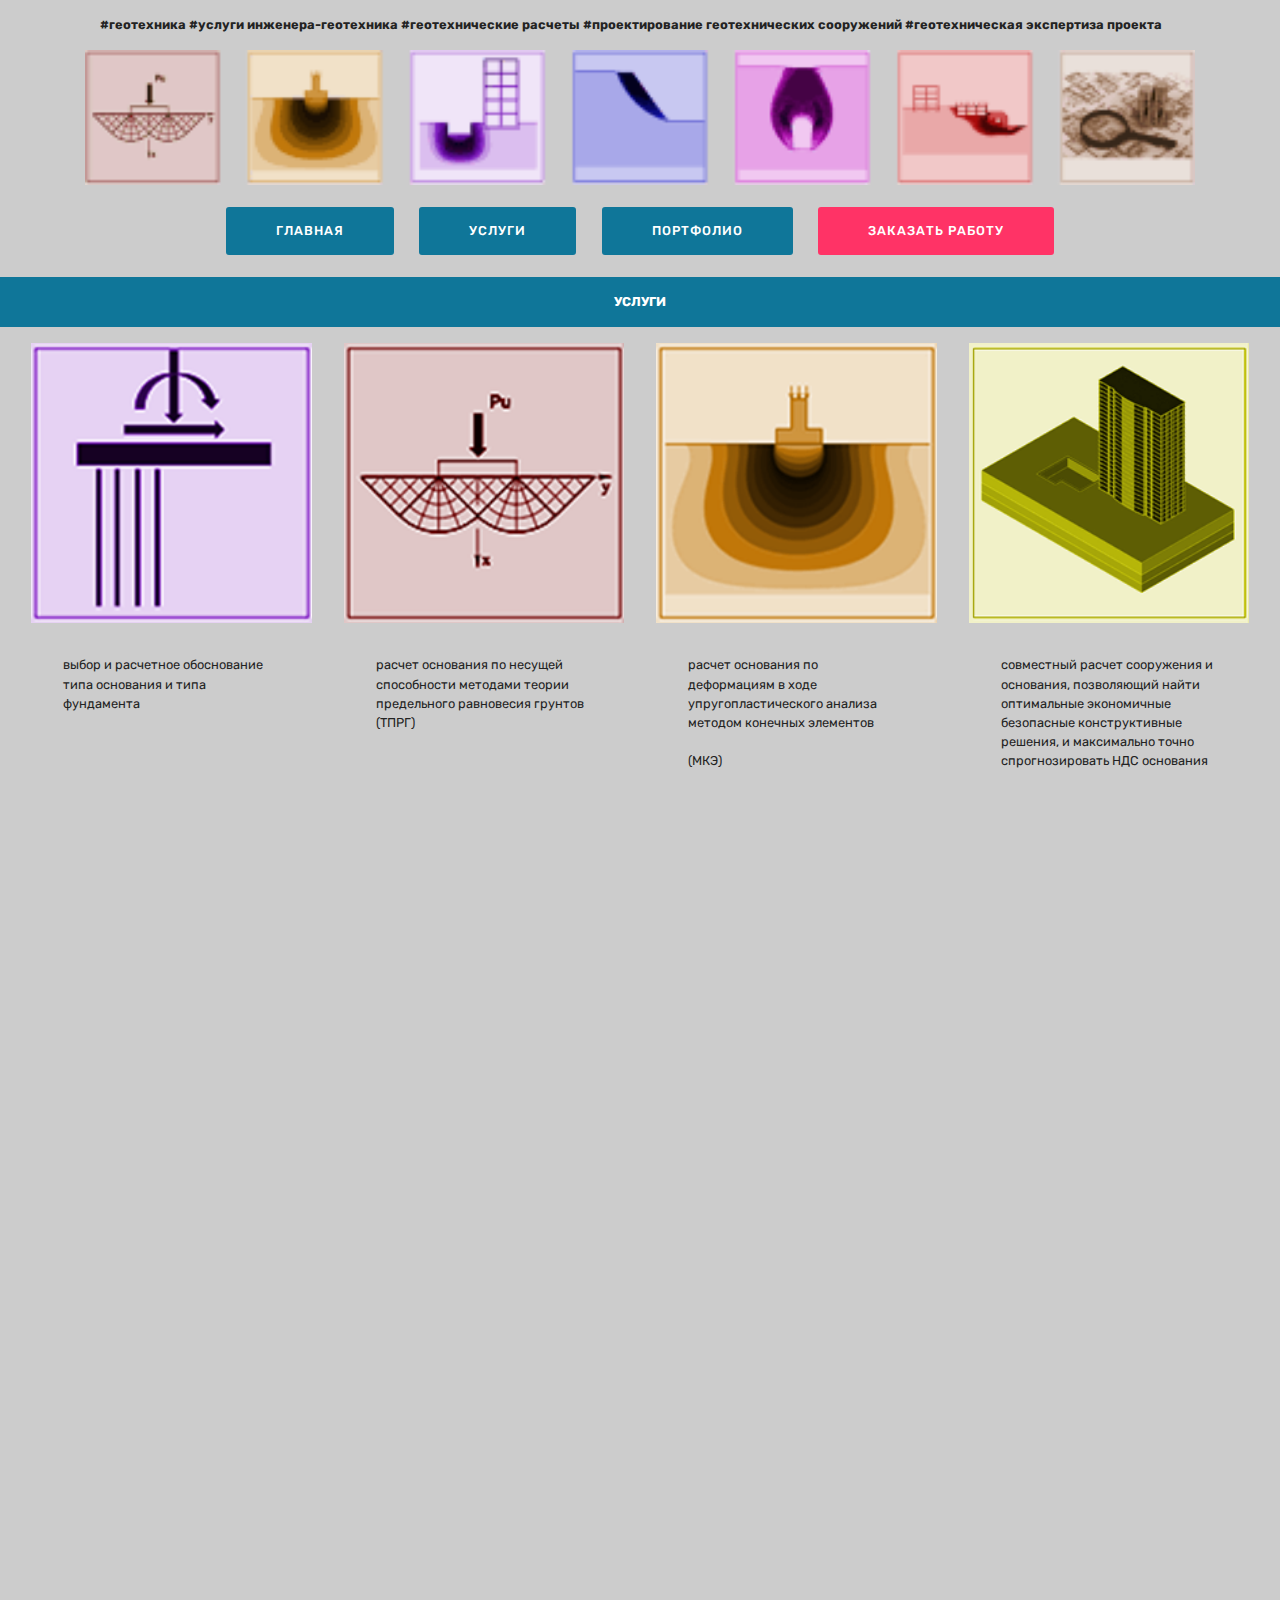
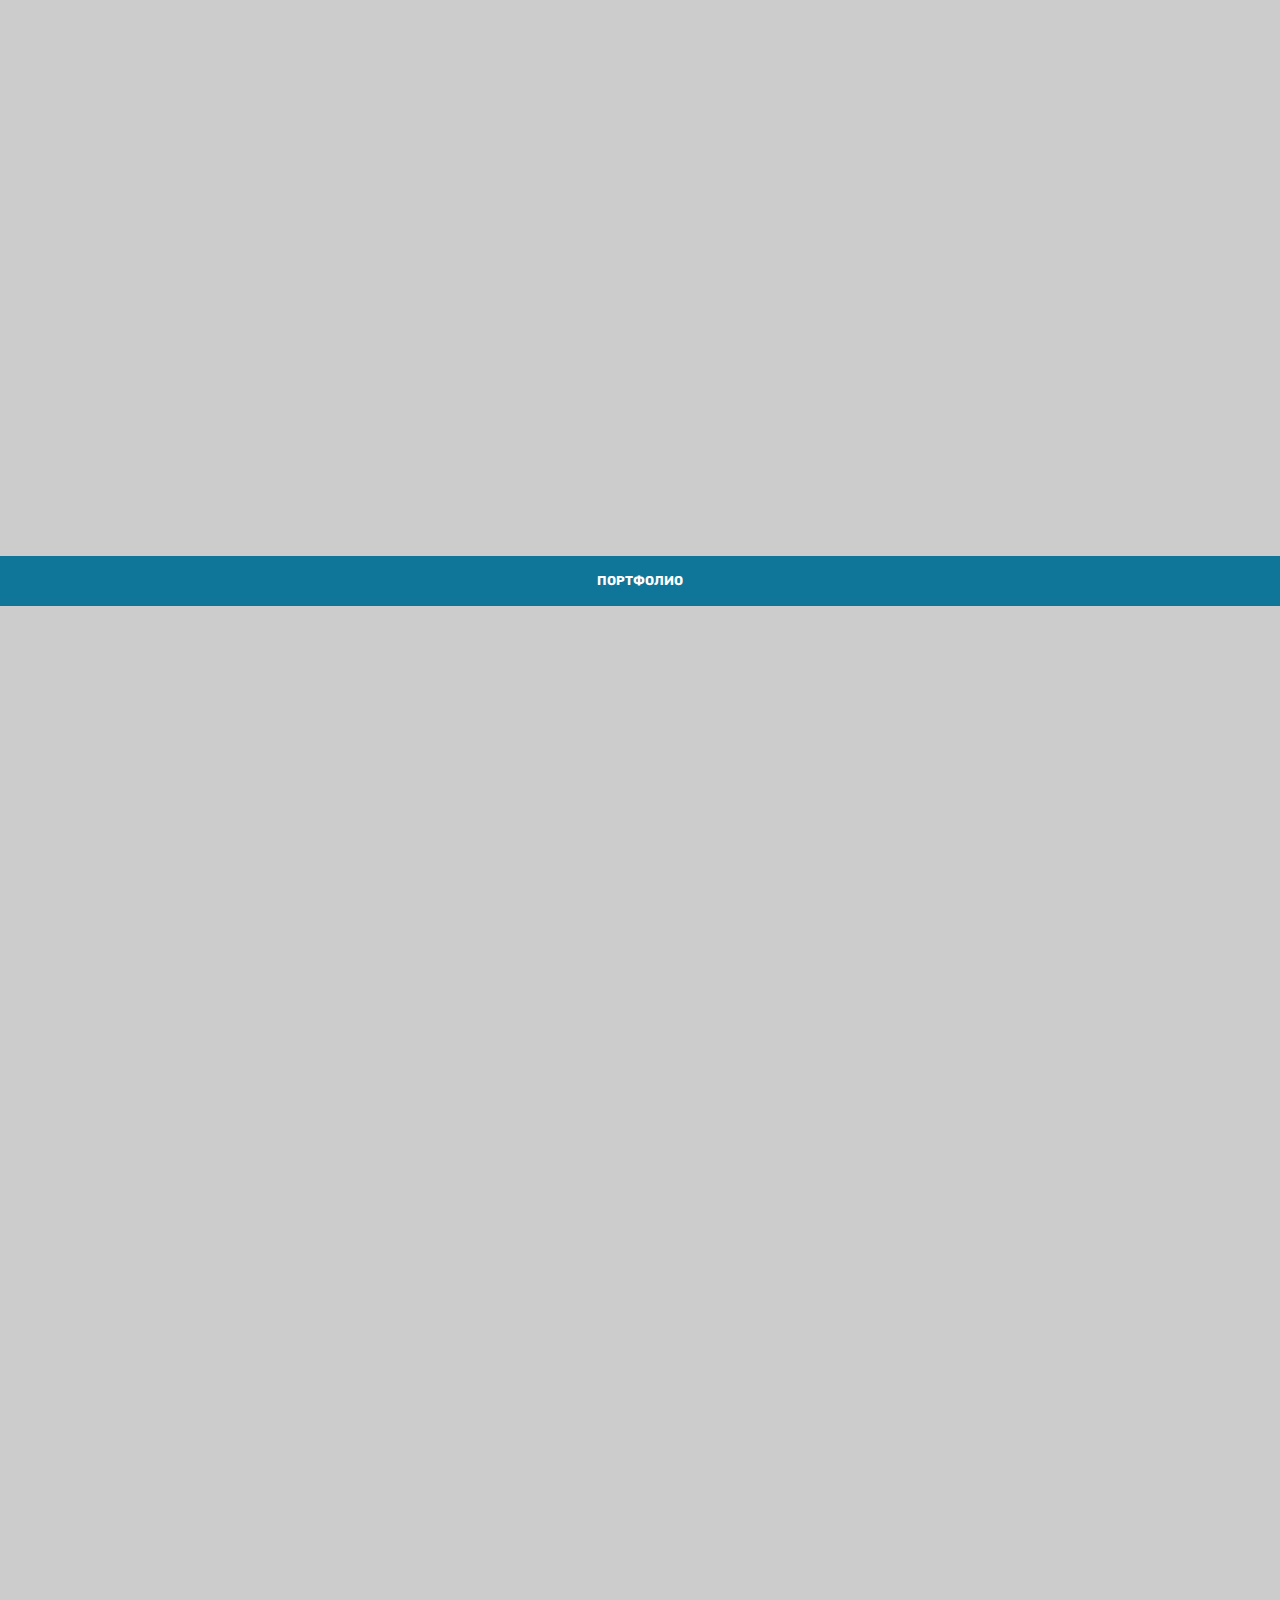
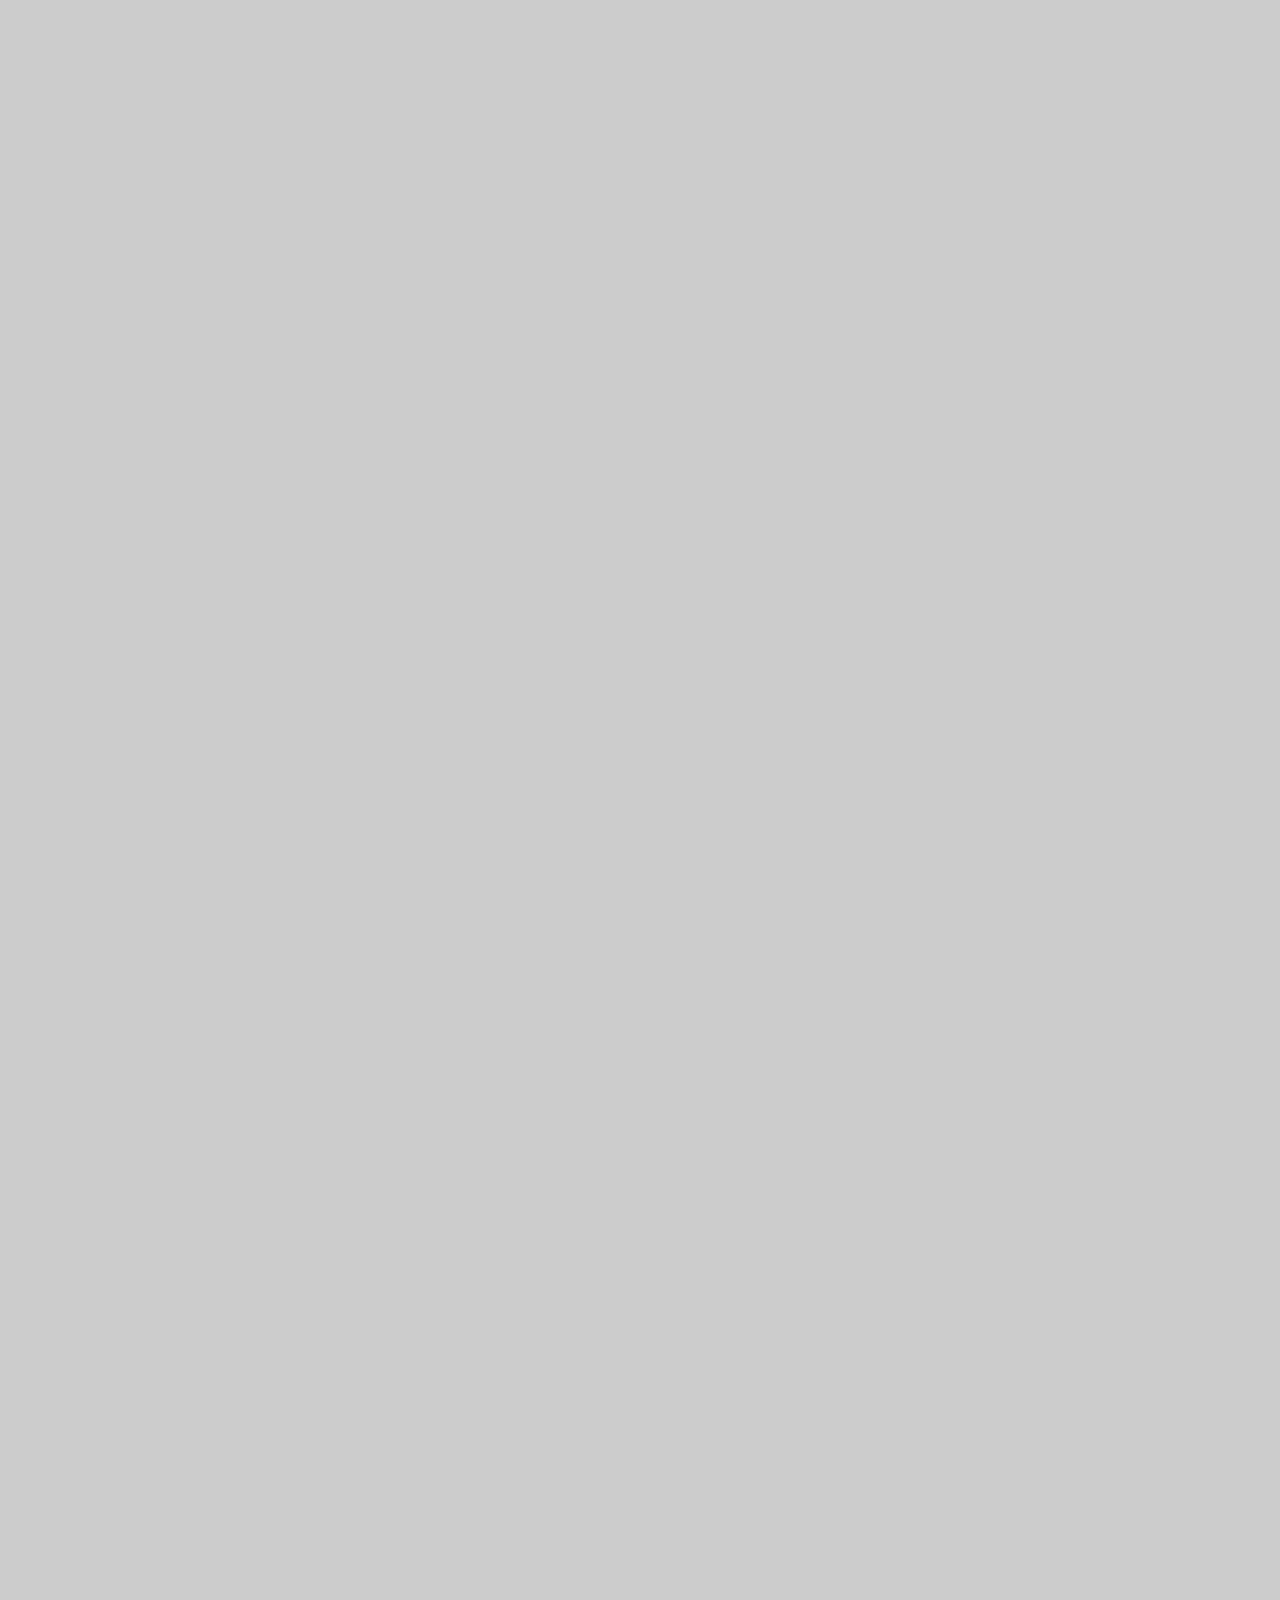
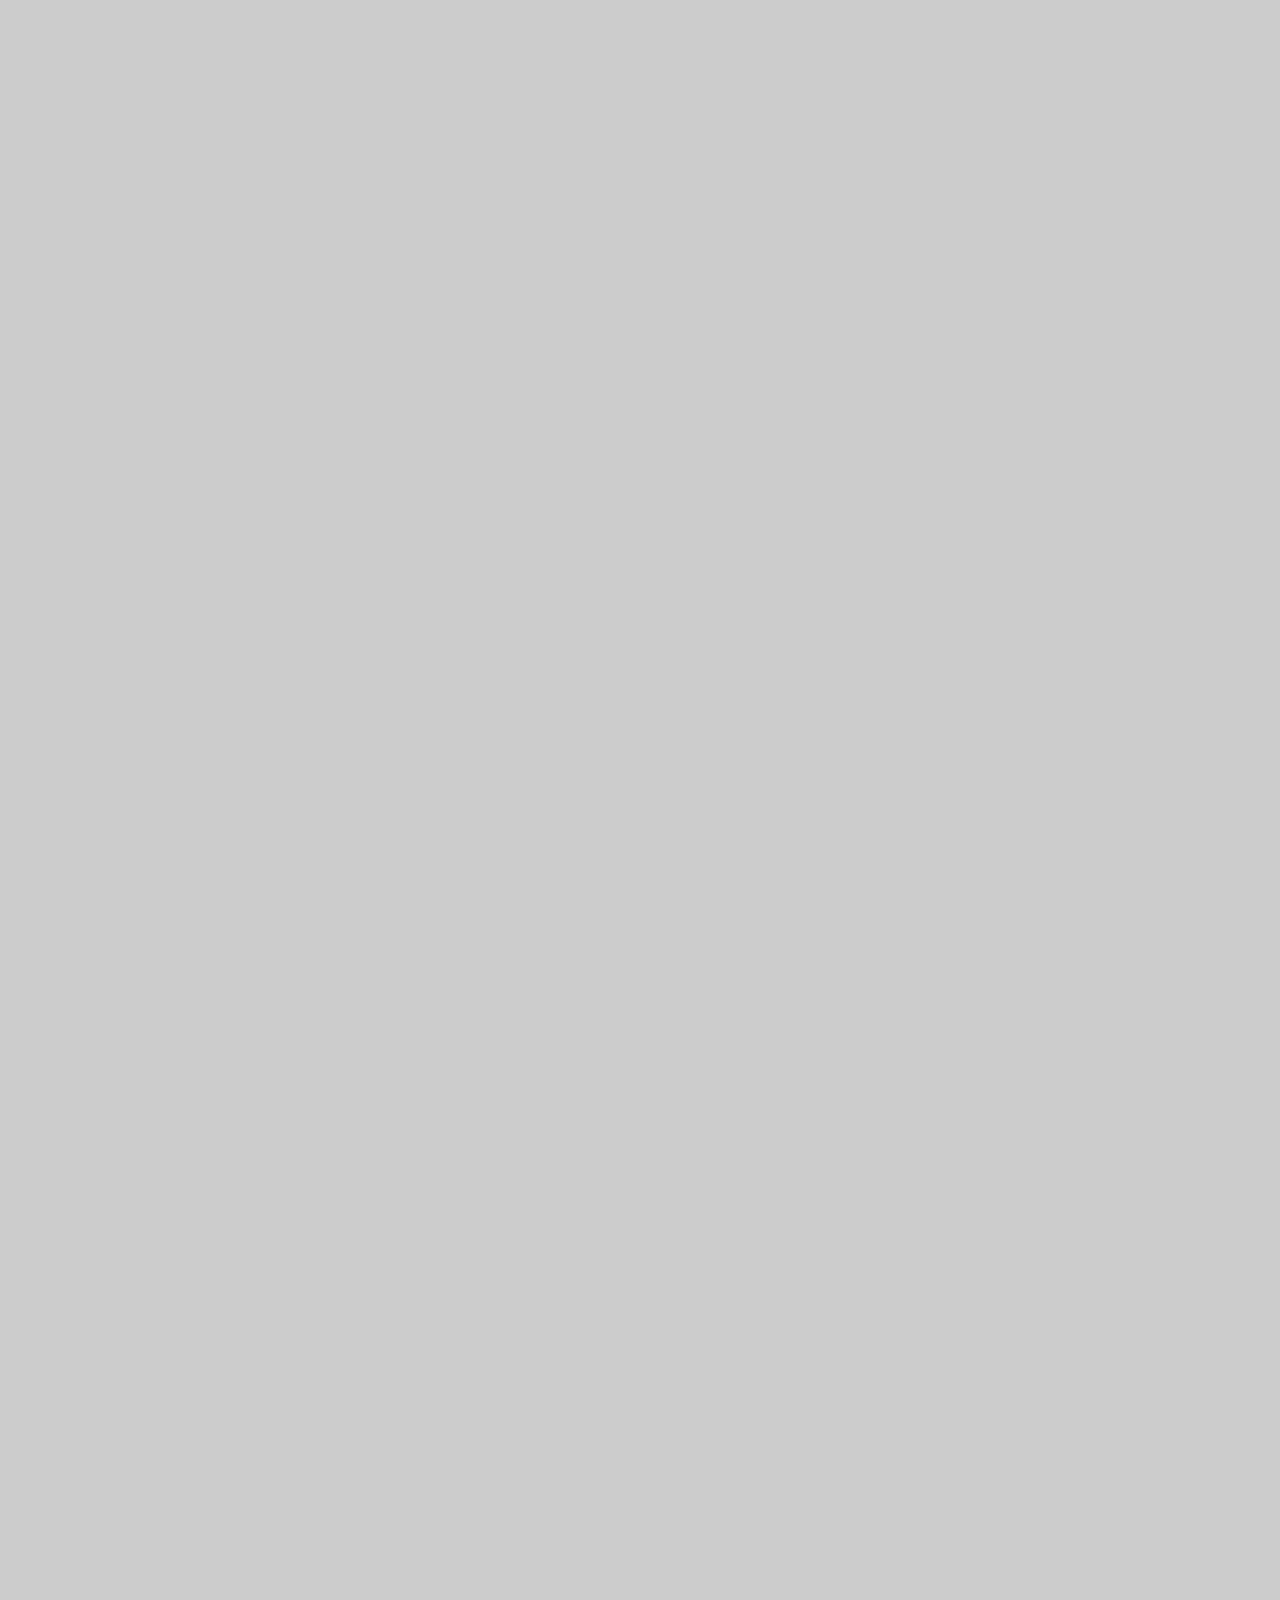
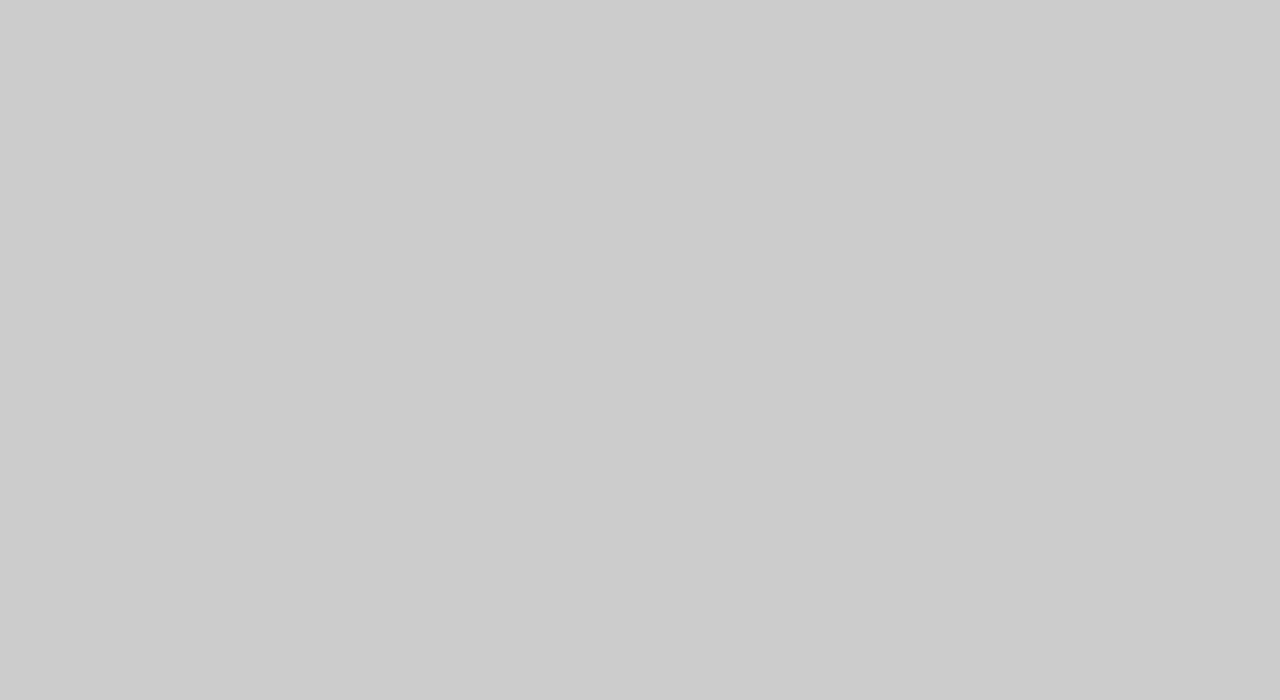
==== index.html @ 87ea7565 "create github pages" ====
<!DOCTYPE html>
<html  >
<head>
  <!-- Site made with Mobirise Website Builder v4.10.15, https://mobirise.com -->
  <meta charset="UTF-8">
  <meta http-equiv="X-UA-Compatible" content="IE=edge">
  <meta name="generator" content="Mobirise v4.10.15, mobirise.com">
  <meta name="viewport" content="width=device-width, initial-scale=1, minimum-scale=1">
  <link rel="shortcut icon" href="assets/images/logo4.png" type="image/x-icon">
  <meta name="description" content="">
  
  <title>Home</title>
  <link rel="stylesheet" href="assets/bootstrap/css/bootstrap.min.css">
  <link rel="stylesheet" href="assets/bootstrap/css/bootstrap-grid.min.css">
  <link rel="stylesheet" href="assets/bootstrap/css/bootstrap-reboot.min.css">
  <link rel="stylesheet" href="assets/tether/tether.min.css">
  <link rel="stylesheet" href="assets/animatecss/animate.min.css">
  <link rel="stylesheet" href="assets/theme/css/style.css">
  <link rel="preload" as="style" href="assets/mobirise/css/mbr-additional.css"><link rel="stylesheet" href="assets/mobirise/css/mbr-additional.css" type="text/css">
  
  
  
</head>
<body>

<!-- Google Analytics -->
<script src="//code.jivosite.com/widget.js" data-jv-id="xlxhtkGPYj" async></script>

<!-- /Google Analytics -->


  <section class="mbr-section article content1 cid-rEuKb5UiNl" id="content1-0">
    
     

    <div class="container">
        <div class="media-container-row">
            <div class="mbr-text col-12 mbr-fonts-style display-7 col-md-12"><p><strong>#геотехника #услуги инженера-геотехника #геотехнические расчеты #проектирование геотехнических сооружений #геотехническая экспертиза проекта</strong></p></div>
        </div>
    </div>
</section>

<section class="engine"><a href="https://mobirise.info/a">online web builder</a></section><section class="cid-rEuKXmfyWx" id="image3-1">

    

    <figure class="mbr-figure container">
            <div class="image-block" style="width: 100%;">
                <img src="assets/images/1-444x54.png" width="1400" alt="Mobirise" title="">
                
            </div>
    </figure>
</section>

<section class="header1 cid-rEuLtVJo6x" id="header16-2">

    

    

    <div class="container">
        <div class="row justify-content-md-center">
            <div class="col-md-10 align-center">
                
                
                
                <div class="mbr-section-btn"><a class="btn btn-md btn-primary display-4" href="#top">ГЛАВНАЯ</a> <a class="btn btn-md btn-primary display-4" href="index.html#content1-4">УСЛУГИ</a> <a class="btn btn-md btn-primary display-4" href="index.html#content1-9">ПОРТФОЛИО</a> <a class="btn btn-md btn-secondary display-4" href="https://mobirise.co">ЗАКАЗАТЬ РАБОТУ</a></div>
            </div>
        </div>
    </div>

</section>

<section class="mbr-section article content1 cid-rEuNFMsd02" id="content1-4">
    
     

    <div class="container">
        <div class="media-container-row">
            <div class="mbr-text col-12 mbr-fonts-style display-7 col-md-8"><p><strong>УСЛУГИ</strong></p></div>
        </div>
    </div>
</section>

<section class="features17 cid-rEuO5k0xSK" id="features17-5">
    
    

    
    <div class="container-fluid">
        <div class="media-container-row">
            <div class="card p-3 col-12 col-md-6 col-lg-3">
                <div class="card-wrapper">
                    <div class="card-img">
                        <img src="assets/images/1-203x203.png" alt="Mobirise" title="">
                    </div>
                    <div class="card-box">
                        
                        <p class="mbr-text mbr-fonts-style display-7">
                            выбор и расчетное обоснование типа основания и типа фундамента
                        </p>
                    </div>
                </div>
            </div>

            <div class="card p-3 col-12 col-md-6 col-lg-3">
                <div class="card-wrapper">
                    <div class="card-img">
                        <img src="assets/images/2-206x206.png" alt="Mobirise" title="">
                    </div>
                    <div class="card-box">
                        
                        <p class="mbr-text mbr-fonts-style display-7">
                            расчет основания по несущей способности методами теории предельного равновесия грунтов (ТПРГ)
                        </p>
                    </div>
                </div>
            </div>

            <div class="card p-3 col-12 col-md-6 col-lg-3">
                <div class="card-wrapper">
                    <div class="card-img">
                        <img src="assets/images/3-209x209.png" alt="Mobirise" title="">
                    </div>
                    <div class="card-box">
                        
                        <p class="mbr-text mbr-fonts-style display-7">расчет основания по деформациям в ходе упругопластического анализа методом конечных элементов
<br>
<br>(МКЭ)</p>
                    </div>
                </div>
            </div>

            <div class="card p-3 col-12 col-md-6 col-lg-3">
                <div class="card-wrapper">
                    <div class="card-img">
                        <img src="assets/images/4-214x214.png" alt="Mobirise" title="">
                    </div>
                    <div class="card-box">
                        
                        <p class="mbr-text mbr-fonts-style display-7">
                           совместный расчет сооружения и основания, позволяющий найти оптимальные экономичные безопасные конструктивные решения, и максимально точно спрогнозировать НДС основания
                        </p>
                    </div>
                </div>
            </div>
            
            
        </div>
    </div>
</section>

<section class="features2 cid-rEuOM4i3CN" id="features2-6">

    

    
    
    <div class="container">
        <div class="media-container-row">
            <div class="card p-3 col-12 col-md-6 col-lg-3">
                <div class="card-wrapper">
                    <div class="card-img">
                        <img src="assets/images/5-193x193.png" alt="Mobirise" title="">
                    </div>
                    <div class="card-box">
                        
                        <p class="mbr-text mbr-fonts-style display-7">геотехнический прогноз (оценка) влияния нового строительства или реконструкции на объекты окружающей застройки&nbsp;</p>
                    </div>
                </div>
            </div>

            <div class="card p-3 col-12 col-md-6 col-lg-3">
                <div class="card-wrapper">
                    <div class="card-img">
                        <img src="assets/images/6-195x195.png" alt="Mobirise" title="">
                    </div>
                    <div class="card-box ">
                        
                        <p class="mbr-text mbr-fonts-style display-7">расчет устойчивости откоса (склона) методами ТПРГ (Limit Analysis) или методом снижения прочности (SRM) с возможностью учета сейсмического воздействия
<br></p>
                    </div>
                </div>
            </div>

            <div class="card p-3 col-12 col-md-6 col-lg-3">
                <div class="card-wrapper">
                    <div class="card-img">
                        <img src="assets/images/7-192x192.png" alt="Mobirise" title="">
                    </div>
                    <div class="card-box">
                        
                        <p class="mbr-text mbr-fonts-style display-7">расчет горного давления и устойчивости горной выработки с последующей оптимизацией проектных решений в части КР, ПОС, ППР</p>
                    </div>
                </div>
            </div>

            <div class="card p-3 col-12 col-md-6 col-lg-3">
                <div class="card-wrapper">
                    <div class="card-img">
                        <img src="assets/images/8-204x204.png" alt="Mobirise" title="">
                    </div>
                    <div class="card-box">
                        
                        <p class="mbr-text mbr-fonts-style display-7">геотехническое обоснование проекта с определением оптимальных проектных решений, обеспечивающих надежность объекта строительства и сохранность окружающей застройки</p>
                    </div>
                </div>
            </div>
        </div>
    </div>
</section>

<section class="features2 cid-rEuPrpx3xb" id="features2-7">

    

    
    
    <div class="container">
        <div class="media-container-row">
            <div class="card p-3 col-12 col-md-6 col-lg-3">
                <div class="card-wrapper">
                    <div class="card-img">
                        <img src="assets/images/1-214x214.png" alt="Mobirise" title="">
                    </div>
                    <div class="card-box">
                        
                        <p class="mbr-text mbr-fonts-style display-7">геотехническая экспертиза проекта, примерно в 95% случаев выявляются или критические ошибки, влияющие на безопасность конструктивной системы, или возможности существенной экономии</p>
                    </div>
                </div>
            </div>

            <div class="card p-3 col-12 col-md-6 col-lg-3">
                <div class="card-wrapper">
                    <div class="card-img">
                        <img src="assets/images/2-203x203.png" alt="Mobirise" title="">
                    </div>
                    <div class="card-box ">
                        
                        <p class="mbr-text mbr-fonts-style display-7">геотехническая консультация по геотехническим вопросам науки, проектирования и строительства с выдачей технического отчета, содержащего обоснованные ответы на поставленные Заказчиком вопросы</p>
                    </div>
                </div>
            </div>

            <div class="card p-3 col-12 col-md-6 col-lg-3">
                <div class="card-wrapper">
                    <div class="card-img">
                        <img src="assets/images/3-189x189.png" alt="Mobirise" title="">
                    </div>
                    <div class="card-box">
                        
                        <p class="mbr-text mbr-fonts-style display-7">геотехническое сопровождение строительства, разработка программы и проекта геотехнического мониторинга, научно-техническое сопровождение строительства геотехнических сооружений&nbsp;</p>
                    </div>
                </div>
            </div>

            <div class="card p-3 col-12 col-md-6 col-lg-3">
                <div class="card-wrapper">
                    <div class="card-img">
                        <img src="assets/images/4-185x185.png" alt="Mobirise" title="">
                    </div>
                    <div class="card-box">
                        
                        <p class="mbr-text mbr-fonts-style display-7">разработка расчетных геотехнических программ в среде VB/VBA, консультации по численному моделированию задач геотехники в программных комплексах midas GTS NX, OptumG2;&nbsp;</p>
                    </div>
                </div>
            </div>
        </div>
    </div>
</section>

<section class="features2 cid-rEuQgpZOhz" id="features2-8">

    

    
    
    <div class="container">
        <div class="media-container-row">
            <div class="card p-3 col-12 col-md-6 col-lg-3">
                <div class="card-wrapper">
                    <div class="card-img">
                        <img src="assets/images/5-203x203.png" alt="Mobirise" title="">
                    </div>
                    <div class="card-box">
                        
                        <p class="mbr-text mbr-fonts-style display-7">расчет и проектирование (КР, КЖ) любых типов фундаментов в любых инженерных условиях, в том числе: сейсмика, слабые грунты, плотная городская застройка, подработка объекта, наличие вблизи склона (откоса)</p>
                    </div>
                </div>
            </div>

            <div class="card p-3 col-12 col-md-6 col-lg-3">
                <div class="card-wrapper">
                    <div class="card-img">
                        <img src="assets/images/6-1-195x195.png" alt="Mobirise" title="">
                    </div>
                    <div class="card-box ">
                        
                        <p class="mbr-text mbr-fonts-style display-7">расчет и проектирование (КР, КЖ) конструктивной системы подземного сооружения (транспортного тоннеля, объекта метрополитена, подземной части здания, путепровода тоннельного типа и т.д.)</p>
                    </div>
                </div>
            </div>

            <div class="card p-3 col-12 col-md-6 col-lg-3">
                <div class="card-wrapper">
                    <div class="card-img">
                        <img src="assets/images/7-199x199.png" alt="Mobirise" title="">
                    </div>
                    <div class="card-box">
                        
                        <p class="mbr-text mbr-fonts-style display-7">расчет и проектирование усиления грунтового основания (армирование, закрепление, уплотнение, конструктивное усиление) и фундаментов строящихся, построенных и реконструируемых сооружений</p>
                    </div>
                </div>
            </div>

            <div class="card p-3 col-12 col-md-6 col-lg-3">
                <div class="card-wrapper">
                    <div class="card-img">
                        <img src="assets/images/8-199x199.png" alt="Mobirise" title="">
                    </div>
                    <div class="card-box">
                        
                        <p class="mbr-text mbr-fonts-style display-7">расчет и проектирование ограждения котлована; проектирование защиты существующих объектов, расположенных в зоне влияния строительства или реконструкции; расчет и проектирование подпорных стен</p>
                    </div>
                </div>
            </div>
        </div>
    </div>
</section>

<section class="mbr-section article content1 cid-rEuR7TkVAM" id="content1-9">
    
     

    <div class="container">
        <div class="media-container-row">
            <div class="mbr-text col-12 mbr-fonts-style display-7 col-md-12"><strong>ПОРТФОЛИО</strong></div>
        </div>
    </div>
</section>

<section class="features2 cid-rEuRyWztkY" id="features2-a">

    

    
    
    <div class="container">
        <div class="media-container-row">
            <div class="card p-3 col-12 col-md-6">
                <div class="card-wrapper">
                    <div class="card-img">
                        <img src="assets/images/1-810x634.png" alt="Mobirise" title="">
                    </div>
                    <div class="card-box">
                        
                        
                    </div>
                </div>
            </div>

            <div class="card p-3 col-12 col-md-6">
                <div class="card-wrapper">
                    <div class="card-img">
                        <img src="assets/images/2-795x454.png" alt="Mobirise" title="">
                    </div>
                    <div class="card-box ">
                        
                        
                    </div>
                </div>
            </div>

            

            
        </div>
    </div>
</section>

<section class="features2 cid-rEuS4AuChr" id="features2-b">

    

    
    
    <div class="container">
        <div class="media-container-row">
            <div class="card p-3 col-12 col-md-6">
                <div class="card-wrapper">
                    <div class="card-img">
                        <img src="assets/images/33-1046x1148.png" alt="Mobirise" title="">
                    </div>
                    <div class="card-box">
                        
                        
                    </div>
                </div>
            </div>

            <div class="card p-3 col-12 col-md-6">
                <div class="card-wrapper">
                    <div class="card-img">
                        <img src="assets/images/4-648x628.png" alt="Mobirise" title="">
                    </div>
                    <div class="card-box ">
                        
                        
                    </div>
                </div>
            </div>

            

            
        </div>
    </div>
</section>

<section class="features2 cid-rEuSH3f6AQ" id="features2-c">

    

    
    
    <div class="container">
        <div class="media-container-row">
            <div class="card p-3 col-12 col-md-6">
                <div class="card-wrapper">
                    <div class="card-img">
                        <img src="assets/images/1-795x523.png" alt="Mobirise" title="">
                    </div>
                    <div class="card-box">
                        
                        
                    </div>
                </div>
            </div>

            <div class="card p-3 col-12 col-md-6">
                <div class="card-wrapper">
                    <div class="card-img">
                        <img src="assets/images/2-783x575.png" alt="Mobirise" title="">
                    </div>
                    <div class="card-box ">
                        
                        
                    </div>
                </div>
            </div>

            

            
        </div>
    </div>
</section>

<section class="features2 cid-rEuT6hjZg1" id="features2-d">

    

    
    
    <div class="container">
        <div class="media-container-row">
            <div class="card p-3 col-12 col-md-6">
                <div class="card-wrapper">
                    <div class="card-img">
                        <img src="assets/images/3-760x783.png" alt="Mobirise" title="">
                    </div>
                    <div class="card-box">
                        
                        
                    </div>
                </div>
            </div>

            <div class="card p-3 col-12 col-md-6">
                <div class="card-wrapper">
                    <div class="card-img">
                        <img src="assets/images/3-616x753.png" alt="Mobirise" title="">
                    </div>
                    <div class="card-box ">
                        
                        
                    </div>
                </div>
            </div>

            

            
        </div>
    </div>
</section>

<section class="features2 cid-rEuTJHQKXX" id="features2-e">

    

    
    
    <div class="container">
        <div class="media-container-row">
            <div class="card p-3 col-12 col-md-6">
                <div class="card-wrapper">
                    <div class="card-img">
                        <img src="assets/images/1-1046x697.jpg" alt="Mobirise" title="">
                    </div>
                    <div class="card-box">
                        
                        
                    </div>
                </div>
            </div>

            <div class="card p-3 col-12 col-md-6">
                <div class="card-wrapper">
                    <div class="card-img">
                        <img src="assets/images/2-456x342.png" alt="Mobirise" title="">
                    </div>
                    <div class="card-box ">
                        
                        
                    </div>
                </div>
            </div>

            

            
        </div>
    </div>
</section>

<section class="features2 cid-rEuUcdVdkn" id="features2-f">

    

    
    
    <div class="container">
        <div class="media-container-row">
            <div class="card p-3 col-12 col-md-6">
                <div class="card-wrapper">
                    <div class="card-img">
                        <img src="assets/images/1-1046x1141.png" alt="Mobirise" title="">
                    </div>
                    <div class="card-box">
                        
                        
                    </div>
                </div>
            </div>

            <div class="card p-3 col-12 col-md-6">
                <div class="card-wrapper">
                    <div class="card-img">
                        <img src="assets/images/image22-711x554.png" alt="Mobirise" title="">
                    </div>
                    <div class="card-box ">
                        
                        
                    </div>
                </div>
            </div>

            

            
        </div>
    </div>
</section>

<section class="features2 cid-rEuVrbVOUX" id="features2-g">

    

    
    
    <div class="container">
        <div class="media-container-row">
            <div class="card p-3 col-12 col-md-6">
                <div class="card-wrapper">
                    <div class="card-img">
                        <img src="assets/images/1-795x562.png" alt="Mobirise" title="">
                    </div>
                    <div class="card-box">
                        
                        
                    </div>
                </div>
            </div>

            <div class="card p-3 col-12 col-md-6">
                <div class="card-wrapper">
                    <div class="card-img">
                        <img src="assets/images/2-795x562.png" alt="Mobirise" title="">
                    </div>
                    <div class="card-box ">
                        
                        
                    </div>
                </div>
            </div>

            

            
        </div>
    </div>
</section>

<section class="features2 cid-rEuVXc9sg9" id="features2-h">

    

    
    
    <div class="container">
        <div class="media-container-row">
            <div class="card p-3 col-12 col-md-6">
                <div class="card-wrapper">
                    <div class="card-img">
                        <img src="assets/images/5-1046x602.png" alt="Mobirise" title="">
                    </div>
                    <div class="card-box">
                        
                        
                    </div>
                </div>
            </div>

            

            

            
        </div>
    </div>
</section>

<section class="features2 cid-rEuWLzLR9d" id="features2-i">

    

    
    
    <div class="container">
        <div class="media-container-row">
            <div class="card p-3 col-12 col-md-6">
                <div class="card-wrapper">
                    <div class="card-img">
                        <img src="assets/images/4-1046x457.png" alt="Mobirise" title="">
                    </div>
                    <div class="card-box">
                        
                        
                    </div>
                </div>
            </div>

            

            

            
        </div>
    </div>
</section>

<section class="features2 cid-rEuX7enKy0" id="features2-j">

    

    
    
    <div class="container">
        <div class="media-container-row">
            <div class="card p-3 col-12 col-md-6">
                <div class="card-wrapper">
                    <div class="card-img">
                        <img src="assets/images/1-795x587.png" alt="Mobirise" title="">
                    </div>
                    <div class="card-box">
                        
                        
                    </div>
                </div>
            </div>

            <div class="card p-3 col-12 col-md-6">
                <div class="card-wrapper">
                    <div class="card-img">
                        <img src="assets/images/2-1-795x562.png" alt="Mobirise" title="">
                    </div>
                    <div class="card-box ">
                        
                        
                    </div>
                </div>
            </div>

            

            
        </div>
    </div>
</section>


  <script src="assets/web/assets/jquery/jquery.min.js"></script>
  <script src="assets/popper/popper.min.js"></script>
  <script src="assets/bootstrap/js/bootstrap.min.js"></script>
  <script src="assets/tether/tether.min.js"></script>
  <script src="assets/smoothscroll/smooth-scroll.js"></script>
  <script src="assets/viewportchecker/jquery.viewportchecker.js"></script>
  <script src="assets/theme/js/script.js"></script>
  
  
 <div id="scrollToTop" class="scrollToTop mbr-arrow-up"><a style="text-align: center;"><i class="mbr-arrow-up-icon mbr-arrow-up-icon-cm cm-icon cm-icon-smallarrow-up"></i></a></div>
    <input name="animation" type="hidden">
  </body>
</html>
---- assets/theme/css/style.css ----
/*!
 * Mobirise v4 theme (https://mobirise.com/)
 * Copyright 2017 Mobirise
 */
section {
  background-color: #eeeeee;
}

body {
  font-style: normal;
  line-height: 1.5;
}

section,
.container,
.container-fluid {
  position: relative;
  word-wrap: break-word;
}

a.mbr-iconfont:hover {
  text-decoration: none;
}

.article .lead p,
.article .lead ul,
.article .lead ol,
.article .lead pre,
.article .lead blockquote {
  margin-bottom: 0;
}

ul,
ol,
pre,
blockquote {
  margin-bottom: 2.3125rem;
}

pre {
  background: #f4f4f4;
  padding: 10px 24px;
  white-space: pre-wrap;
}

.inactive {
  -webkit-user-select: none;
  -moz-user-select: none;
  -ms-user-select: none;
  user-select: none;
  pointer-events: none;
  -webkit-user-drag: none;
  user-drag: none;
}

.mbr-section__comments .row {
  justify-content: center;
  -webkit-justify-content: center;
}

a {
  font-style: normal;
  font-weight: 400;
  cursor: pointer;
}

a, a:hover {
  text-decoration: none;
}

figure {
  margin-bottom: 0;
}

body {
  color: #232323;
}

h1,
h2,
h3,
h4,
h5,
h6,
.h1,
.h2,
.h3,
.h4,
.h5,
.h6,
.display-1,
.display-2,
.display-3,
.display-4 {
  line-height: 1;
  word-break: break-word;
  word-wrap: break-word;
}

b,
strong {
  font-weight: bold;
}

blockquote {
  padding: 10px 0 10px 20px;
  position: relative;
  border-left: 2px solid;
  border-color: #ff3366;
}

input:-webkit-autofill, input:-webkit-autofill:hover, input:-webkit-autofill:focus, input:-webkit-autofill:active {
  transition-delay: 9999s;
  transition-property: background-color, color;
}

textarea[type='hidden'] {
  display: none;
}

body {
  position: relative;
}

section {
  background-position: 50% 50%;
  background-repeat: no-repeat;
  background-size: cover;
}

section .mbr-background-video,
section .mbr-background-video-preview {
  position: absolute;
  bottom: 0;
  left: 0;
  right: 0;
  top: 0;
}

.hidden {
  visibility: hidden;
}

.mbr-z-index20 {
  z-index: 20;
}

/*! Base colors */
.mbr-white {
  color: #ffffff;
}

.mbr-black {
  color: #000000;
}

.mbr-bg-white {
  background-color: #ffffff;
}

.mbr-bg-black {
  background-color: #000000;
}

/*! Text-aligns */
.align-left {
  text-align: left;
}

.align-center {
  text-align: center;
}

.align-right {
  text-align: right;
}

@media (max-width: 767px) {
  .align-left,
  .align-center,
  .align-right,
  .mbr-section-btn,
  .mbr-section-title {
    text-align: center;
  }
}

/*! Font-weight  */
.mbr-light {
  font-weight: 300;
}

.mbr-regular {
  font-weight: 400;
}

.mbr-semibold {
  font-weight: 500;
}

.mbr-bold {
  font-weight: 700;
}

/*! Media  */
.media-size-item {
  -webkit-flex: 1 1 auto;
  -moz-flex: 1 1 auto;
  -ms-flex: 1 1 auto;
  -o-flex: 1 1 auto;
  flex: 1 1 auto;
}

.media-content {
  -webkit-flex-basis: 100%;
  flex-basis: 100%;
}

.media-container-row {
  display: -ms-flexbox;
  display: -webkit-flex;
  display: flex;
  -webkit-flex-direction: row;
  -ms-flex-direction: row;
  flex-direction: row;
  -webkit-flex-wrap: wrap;
  -ms-flex-wrap: wrap;
  flex-wrap: wrap;
  -webkit-justify-content: center;
  -ms-flex-pack: center;
  justify-content: center;
  -webkit-align-content: center;
  -ms-flex-line-pack: center;
  align-content: center;
  -webkit-align-items: start;
  -ms-flex-align: start;
  align-items: start;
}

.media-container-row .media-size-item {
  width: 400px;
}

.media-container-column {
  display: -ms-flexbox;
  display: -webkit-flex;
  display: flex;
  -webkit-flex-direction: column;
  -ms-flex-direction: column;
  flex-direction: column;
  -webkit-flex-wrap: wrap;
  -ms-flex-wrap: wrap;
  flex-wrap: wrap;
  -webkit-justify-content: center;
  -ms-flex-pack: center;
  justify-content: center;
  -webkit-align-content: center;
  -ms-flex-line-pack: center;
  align-content: center;
  -webkit-align-items: stretch;
  -ms-flex-align: stretch;
  align-items: stretch;
}

.media-container-column > * {
  width: 100%;
}

@media (min-width: 992px) {
  .media-container-row {
    -webkit-flex-wrap: nowrap;
    -ms-flex-wrap: nowrap;
    flex-wrap: nowrap;
  }
}

figure {
  overflow: hidden;
}

figure[mbr-media-size] {
  transition: width 0.1s;
}

.mbr-figure img,
.mbr-figure iframe {
  display: block;
  width: 100%;
}

.card {
  background-color: transparent;
  border: none;
}

.card-box {
  width: 100%;
}

.card-img {
  text-align: center;
  flex-shrink: 0;
  -webkit-flex-shrink: 0;
}

.media {
  max-width: 100%;
  margin: 0 auto;
}

.mbr-figure {
  -ms-flex-item-align: center;
  -ms-grid-row-align: center;
  -webkit-align-self: center;
  align-self: center;
}

.media-container > div {
  max-width: 100%;
}

.mbr-figure img,
.card-img img {
  width: 100%;
}

@media (max-width: 991px) {
  .media-size-item {
    width: auto !important;
  }
  .media {
    width: auto;
  }
  .mbr-figure {
    width: 100% !important;
  }
}

/*! Buttons */
.btn {
  font-weight: 500;
  border-width: 2px;
  font-style: normal;
  letter-spacing: 1px;
  margin: .4rem .8rem;
  white-space: normal;
  -webkit-transition: all .3s ease-in-out;
  -moz-transition: all .3s ease-in-out;
  transition: all .3s ease-in-out;
  display: inline-flex;
  align-items: center;
  justify-content: center;
  word-break: break-word;
  -webkit-align-items: center;
  -webkit-justify-content: center;
  display: -webkit-inline-flex;
}

.btn-sm {
  font-weight: 500;
  letter-spacing: 1px;
  -webkit-transition: all .3s ease-in-out;
  -moz-transition: all .3s ease-in-out;
  transition: all .3s ease-in-out;
}

.btn-md {
  font-weight: 500;
  letter-spacing: 1px;
  margin: .4rem .8rem !important;
  -webkit-transition: all .3s ease-in-out;
  -moz-transition: all .3s ease-in-out;
  transition: all .3s ease-in-out;
}

.btn-lg {
  font-weight: 500;
  letter-spacing: 1px;
  margin: .4rem .8rem !important;
  -webkit-transition: all .3s ease-in-out;
  -moz-transition: all .3s ease-in-out;
  transition: all .3s ease-in-out;
}

.mbr-section-btn {
  margin-left: -0.25rem;
  margin-right: -0.25rem;
  font-size: 0;
}

nav .mbr-section-btn {
  margin-left: 0rem;
  margin-right: 0rem;
}

.btn-form {
  border-radius: 0;
}

.btn-form:hover {
  cursor: pointer;
}

/*! Btn icon margin */
.btn .mbr-iconfont,
.btn.btn-sm .mbr-iconfont {
  cursor: pointer;
  margin-right: 0.5rem;
}

.btn.btn-md .mbr-iconfont,
.btn.btn-md .mbr-iconfont {
  margin-right: 0.8rem;
}

.mbr-regular {
  font-weight: 400;
}

.mbr-semibold {
  font-weight: 500;
}

.mbr-bold {
  font-weight: 700;
}

[type='submit'] {
  -webkit-appearance: none;
}

/*! Full-screen */
.mbr-fullscreen .mbr-overlay {
  min-height: 100vh;
}

.mbr-fullscreen {
  display: flex;
  display: -webkit-flex;
  display: -moz-flex;
  display: -ms-flex;
  display: -o-flex;
  align-items: center;
  -webkit-align-items: center;
  min-height: 100vh;
  padding-top: 3rem;
  padding-bottom: 3rem;
}

/*! Map */
.map {
  height: 25rem;
  position: relative;
}

.map iframe {
  width: 100%;
  height: 100%;
}

.mbr-overlay {
  background-color: #000;
  bottom: 0;
  left: 0;
  opacity: .5;
  position: absolute;
  right: 0;
  top: 0;
  z-index: 0;
  pointer-events: none;
}

/* Form */
blockquote {
  font-style: italic;
  padding: 10px 0 10px 20px;
  font-size: 1.09rem;
  position: relative;
  border-width: 3px;
}

.form-control {
  background-color: #f5f5f5;
  box-shadow: none;
  color: #565656;
  line-height: 1.43;
  min-height: 3.5em;
  padding: 1.07em .5em;
}

.form-control, .form-control:focus {
  border: 1px solid #e8e8e8;
}

.form-active .form-control:invalid {
  border-color: red;
}

.form-control-label {
  position: relative;
  cursor: pointer;
  margin-bottom: .357em;
  padding: 0;
}

.alert {
  color: #ffffff;
  border-radius: 0;
  border: 0;
  font-size: .875rem;
  line-height: 1.5;
  margin-bottom: 1.875rem;
  padding: 1.25rem;
  position: relative;
}

.alert.alert-form::after {
  background-color: inherit;
  bottom: -7px;
  content: "";
  display: block;
  height: 14px;
  left: 50%;
  margin-left: -7px;
  position: absolute;
  transform: rotate(45deg);
  width: 14px;
  -webkit-transform: rotate(45deg);
}

.form-asterisk {
  font-family: initial;
  position: absolute;
  top: -2px;
  font-weight: normal;
}

/*! Scroll to top arrow */
#scrollToTop a i:before {
  content: '';
  position: absolute;
  height: 40%;
  top: 25%;
  background: #fff;
  width: 2px;
  left: calc(50% - 1px);
}

#scrollToTop a i:after {
  content: '';
  position: absolute;
  display: block;
  border-top: 2px solid #fff;
  border-right: 2px solid #fff;
  width: 40%;
  height: 40%;
  left: 30%;
  bottom: 30%;
  transform: rotate(135deg);
  -webkit-transform: rotate(135deg);
}

.mbr-arrow-up {
  bottom: 25px;
  right: 90px;
  position: fixed;
  text-align: right;
  z-index: 5000;
  color: #ffffff;
  font-size: 32px;
  transform: rotate(180deg);
  -webkit-transform: rotate(180deg);
}

.mbr-arrow-up a {
  background: rgba(0, 0, 0, 0.2);
  border-radius: 3px;
  color: #fff;
  display: inline-block;
  height: 60px;
  width: 60px;
  outline-style: none !important;
  position: relative;
  text-decoration: none;
  transition: all 0.3s ease-in-out;
  cursor: pointer;
  text-align: center;
}

.mbr-arrow-up a:hover {
  background-color: rgba(0, 0, 0, 0.4);
}

.mbr-arrow-up a i {
  line-height: 60px;
}

.mbr-arrow-up-icon {
  display: block;
  color: #fff;
}

.mbr-arrow-up-icon::before {
  content: '\203a';
  display: inline-block;
  font-family: serif;
  font-size: 32px;
  line-height: 1;
  font-style: normal;
  position: relative;
  top: 6px;
  left: -4px;
  -webkit-transform: rotate(-90deg);
  transform: rotate(-90deg);
}

/*! Arrow Down */
.mbr-arrow {
  position: absolute;
  bottom: 45px;
  left: 50%;
  width: 60px;
  height: 60px;
  cursor: pointer;
  background-color: rgba(80, 80, 80, 0.5);
  border-radius: 50%;
  -webkit-transform: translateX(-50%);
  transform: translateX(-50%);
}

.mbr-arrow > a {
  display: inline-block;
  text-decoration: none;
  outline-style: none;
  -webkit-animation: arrowdown 1.7s ease-in-out infinite;
  animation: arrowdown 1.7s ease-in-out infinite;
}

.mbr-arrow > a > i {
  position: absolute;
  top: -2px;
  left: 15px;
  font-size: 2rem;
}

@keyframes arrowdown {
  0% {
    transform: translateY(0px);
    -webkit-transform: translateY(0px);
  }
  50% {
    transform: translateY(-5px);
    -webkit-transform: translateY(-5px);
  }
  100% {
    transform: translateY(0px);
    -webkit-transform: translateY(0px);
  }
}

@-webkit-keyframes arrowdown {
  0% {
    transform: translateY(0px);
    -webkit-transform: translateY(0px);
  }
  50% {
    transform: translateY(-5px);
    -webkit-transform: translateY(-5px);
  }
  100% {
    transform: translateY(0px);
    -webkit-transform: translateY(0px);
  }
}

@media (max-width: 500px) {
  .mbr-arrow-up {
    left: 50%;
    right: auto;
    transform: translateX(-50%) rotate(180deg);
    -webkit-transform: translateX(-50%) rotate(180deg);
  }
}

/*Gradients animation*/
@keyframes gradient-animation {
  from {
    background-position: 0% 100%;
    animation-timing-function: ease-in-out;
  }
  to {
    background-position: 100% 0%;
    animation-timing-function: ease-in-out;
  }
}

@-webkit-keyframes gradient-animation {
  from {
    background-position: 0% 100%;
    animation-timing-function: ease-in-out;
  }
  to {
    background-position: 100% 0%;
    animation-timing-function: ease-in-out;
  }
}

.bg-gradient {
  background-size: 200% 200%;
  animation: gradient-animation 5s infinite alternate;
  -webkit-animation: gradient-animation 5s infinite alternate;
}

.menu .navbar-brand {
  display: -webkit-flex;
}

.menu .navbar-brand span {
  display: flex;
  display: -webkit-flex;
}

.menu .navbar-brand .navbar-caption-wrap {
  display: -webkit-flex;
}

.menu .navbar-brand .navbar-logo img {
  display: -webkit-flex;
}

@media (min-width: 768px) and (max-width: 1023px) {
  .menu .navbar-toggleable-sm .navbar-nav {
    display: -webkit-box;
    display: -webkit-flex;
    display: -ms-flexbox;
  }
}

@media (max-width: 1023px) {
  .menu .navbar-collapse {
    max-height: 93.5vh;
  }
  .menu .navbar-collapse.show {
    overflow: auto;
  }
}

@media (min-width: 1024px) {
  .menu .navbar-nav.nav-dropdown {
    display: -webkit-flex;
  }
  .menu .navbar-toggleable-sm .navbar-collapse {
    display: -webkit-flex !important;
  }
  .menu .collapsed .navbar-collapse {
    max-height: 93.5vh;
  }
  .menu .collapsed .navbar-collapse.show {
    overflow: auto;
  }
}

@media (max-width: 767px) {
  .menu .navbar-collapse {
    max-height: 80vh;
  }
}

/* Others*/
.note-check a[data-value=Rubik] {
  font-style: normal;
}

.mbr-arrow a {
  color: #ffffff;
}

@media (max-width: 767px) {
  .mbr-arrow {
    display: none;
  }
}

.navbar {
  display: -webkit-flex;
  -webkit-flex-wrap: wrap;
  -webkit-align-items: center;
  -webkit-justify-content: space-between;
}

.navbar-collapse {
  -webkit-flex-basis: 100%;
  -webkit-flex-grow: 1;
  -webkit-align-items: center;
}

.nav-dropdown .link {
  padding: 0.667em 1.667em !important;
  margin: 0 !important;
}

.nav {
  display: -webkit-flex;
  -webkit-flex-wrap: wrap;
}

.row {
  display: -webkit-flex;
  -webkit-flex-wrap: wrap;
}

.justify-content-center {
  -webkit-justify-content: center;
}

.form-inline {
  display: -webkit-flex;
  -webkit-flex-flow: row wrap;
  -webkit-align-items: center;
}

.card-wrapper {
  -webkit-flex: 1;
}

.carousel-control {
  z-index: 10;
  display: -webkit-flex;
  -webkit-align-items: center;
  -webkit-justify-content: center;
}

.carousel-controls {
  display: -webkit-flex;
}

.media {
  display: -webkit-flex;
}

.form-group:focus {
  outline: none;
}

.jq-selectbox__select {
  padding: 1.07em 0.5em;
  position: absolute;
  top: 0;
  left: 0;
  width: 100%;
}

.jq-selectbox__dropdown {
  position: absolute;
  top: 100% !important;
  left: 0 !important;
  width: 100% !important;
}

.jq-selectbox__trigger-arrow {
  transform: translateY(-50%);
}

.jq-selectbox li {
  padding: 1.07em 0.5em;
}

input[type='range'] {
  padding-left: 0 !important;
  padding-right: 0 !important;
}

.modal-dialog,
.modal-content {
  height: 100%;
}

.modal-dialog .carousel-inner {
  height: 100%;
}

.carousel-item {
  text-align: center;
}

.carousel-item img {
  margin: auto;
}

.navbar-toggler {
  -webkit-align-self: flex-start;
  -ms-flex-item-align: start;
  align-self: flex-start;
  padding: 0.25rem 0.75rem;
  font-size: 1.25rem;
  line-height: 1;
  background: transparent;
  border: 1px solid transparent;
  -webkit-border-radius: 0.25rem;
  border-radius: 0.25rem;
}

.navbar-toggler:focus,
.navbar-toggler:hover {
  text-decoration: none;
}

.navbar-toggler-icon {
  display: inline-block;
  width: 1.5em;
  height: 1.5em;
  vertical-align: middle;
  content: '';
  background: no-repeat center center;
  -webkit-background-size: 100% 100%;
  -o-background-size: 100% 100%;
  background-size: 100% 100%;
}

.navbar-toggler-left {
  position: absolute;
  left: 1rem;
}

.navbar-toggler-right {
  position: absolute;
  right: 1rem;
}

@media (max-width: 575px) {
  .navbar-toggleable .navbar-nav .dropdown-menu {
    position: static;
    float: none;
  }
  .navbar-toggleable > .container {
    padding-right: 0;
    padding-left: 0;
  }
}

@media (min-width: 576px) {
  .navbar-toggleable {
    -webkit-box-orient: horizontal;
    -webkit-box-direction: normal;
    -webkit-flex-direction: row;
    -ms-flex-direction: row;
    flex-direction: row;
    -webkit-flex-wrap: nowrap;
    -ms-flex-wrap: nowrap;
    flex-wrap: nowrap;
    -webkit-box-align: center;
    -webkit-align-items: center;
    -ms-flex-align: center;
    align-items: center;
  }
  .navbar-toggleable .navbar-nav {
    -webkit-box-orient: horizontal;
    -webkit-box-direction: normal;
    -webkit-flex-direction: row;
    -ms-flex-direction: row;
    flex-direction: row;
  }
  .navbar-toggleable .navbar-nav .nav-link {
    padding-right: 0.5rem;
    padding-left: 0.5rem;
  }
  .navbar-toggleable > .container {
    display: -webkit-box;
    display: -webkit-flex;
    display: -ms-flexbox;
    display: flex;
    -webkit-flex-wrap: nowrap;
    -ms-flex-wrap: nowrap;
    flex-wrap: nowrap;
    -webkit-box-align: center;
    -webkit-align-items: center;
    -ms-flex-align: center;
    align-items: center;
  }
  .navbar-toggleable .navbar-collapse {
    display: -webkit-box !important;
    display: -webkit-flex !important;
    display: -ms-flexbox !important;
    display: flex !important;
    width: 100%;
  }
  .navbar-toggleable .navbar-toggler {
    display: none;
  }
}

@media (max-width: 767px) {
  .navbar-toggleable-sm .navbar-nav .dropdown-menu {
    position: static;
    float: none;
  }
  .navbar-toggleable-sm > .container {
    padding-right: 0;
    padding-left: 0;
  }
}

@media (min-width: 768px) {
  .navbar-toggleable-sm {
    -webkit-box-orient: horizontal;
    -webkit-box-direction: normal;
    -webkit-flex-direction: row;
    -ms-flex-direction: row;
    flex-direction: row;
    -webkit-flex-wrap: nowrap;
    -ms-flex-wrap: nowrap;
    flex-wrap: nowrap;
    -webkit-box-align: center;
    -webkit-align-items: center;
    -ms-flex-align: center;
    align-items: center;
  }
  .navbar-toggleable-sm .navbar-nav {
    -webkit-box-orient: horizontal;
    -webkit-box-direction: normal;
    -webkit-flex-direction: row;
    -ms-flex-direction: row;
    flex-direction: row;
  }
  .navbar-toggleable-sm .navbar-nav .nav-link {
    padding-right: 0.5rem;
    padding-left: 0.5rem;
  }
  .navbar-toggleable-sm > .container {
    display: -webkit-box;
    display: -webkit-flex;
    display: -ms-flexbox;
    display: flex;
    -webkit-flex-wrap: nowrap;
    -ms-flex-wrap: nowrap;
    flex-wrap: nowrap;
    -webkit-box-align: center;
    -webkit-align-items: center;
    -ms-flex-align: center;
    align-items: center;
  }
  .navbar-toggleable-sm .navbar-collapse {
    display: none;
    width: 100%;
  }
  .navbar-toggleable-sm .navbar-toggler {
    display: none;
  }
}

@media (max-width: 1023px) {
  .navbar-toggleable-md .navbar-nav .dropdown-menu {
    position: static;
    float: none;
  }
  .navbar-toggleable-md > .container {
    padding-right: 0;
    padding-left: 0;
  }
}

@media (min-width: 1024px) {
  .navbar-toggleable-md {
    -webkit-box-orient: horizontal;
    -webkit-box-direction: normal;
    -webkit-flex-direction: row;
    -ms-flex-direction: row;
    flex-direction: row;
    -webkit-flex-wrap: nowrap;
    -ms-flex-wrap: nowrap;
    flex-wrap: nowrap;
    -webkit-box-align: center;
    -webkit-align-items: center;
    -ms-flex-align: center;
    align-items: center;
  }
  .navbar-toggleable-md .navbar-nav {
    -webkit-box-orient: horizontal;
    -webkit-box-direction: normal;
    -webkit-flex-direction: row;
    -ms-flex-direction: row;
    flex-direction: row;
  }
  .navbar-toggleable-md .navbar-nav .nav-link {
    padding-right: 0.5rem;
    padding-left: 0.5rem;
  }
  .navbar-toggleable-md > .container {
    display: -webkit-box;
    display: -webkit-flex;
    display: -ms-flexbox;
    display: flex;
    -webkit-flex-wrap: nowrap;
    -ms-flex-wrap: nowrap;
    flex-wrap: nowrap;
    -webkit-box-align: center;
    -webkit-align-items: center;
    -ms-flex-align: center;
    align-items: center;
  }
  .navbar-toggleable-md .navbar-collapse {
    display: -webkit-box !important;
    display: -webkit-flex !important;
    display: -ms-flexbox !important;
    display: flex !important;
    width: 100%;
  }
  .navbar-toggleable-md .navbar-toggler {
    display: none;
  }
}

@media (max-width: 1199px) {
  .navbar-toggleable-lg .navbar-nav .dropdown-menu {
    position: static;
    float: none;
  }
  .navbar-toggleable-lg > .container {
    padding-right: 0;
    padding-left: 0;
  }
}

@media (min-width: 1200px) {
  .navbar-toggleable-lg {
    -webkit-box-orient: horizontal;
    -webkit-box-direction: normal;
    -webkit-flex-direction: row;
    -ms-flex-direction: row;
    flex-direction: row;
    -webkit-flex-wrap: nowrap;
    -ms-flex-wrap: nowrap;
    flex-wrap: nowrap;
    -webkit-box-align: center;
    -webkit-align-items: center;
    -ms-flex-align: center;
    align-items: center;
  }
  .navbar-toggleable-lg .navbar-nav {
    -webkit-box-orient: horizontal;
    -webkit-box-direction: normal;
    -webkit-flex-direction: row;
    -ms-flex-direction: row;
    flex-direction: row;
  }
  .navbar-toggleable-lg .navbar-nav .nav-link {
    padding-right: 0.5rem;
    padding-left: 0.5rem;
  }
  .navbar-toggleable-lg > .container {
    display: -webkit-box;
    display: -webkit-flex;
    display: -ms-flexbox;
    display: flex;
    -webkit-flex-wrap: nowrap;
    -ms-flex-wrap: nowrap;
    flex-wrap: nowrap;
    -webkit-box-align: center;
    -webkit-align-items: center;
    -ms-flex-align: center;
    align-items: center;
  }
  .navbar-toggleable-lg .navbar-collapse {
    display: -webkit-box !important;
    display: -webkit-flex !important;
    display: -ms-flexbox !important;
    display: flex !important;
    width: 100%;
  }
  .navbar-toggleable-lg .navbar-toggler {
    display: none;
  }
}

.navbar-toggleable-xl {
  -webkit-box-orient: horizontal;
  -webkit-box-direction: normal;
  -webkit-flex-direction: row;
  -ms-flex-direction: row;
  flex-direction: row;
  -webkit-flex-wrap: nowrap;
  -ms-flex-wrap: nowrap;
  flex-wrap: nowrap;
  -webkit-box-align: center;
  -webkit-align-items: center;
  -ms-flex-align: center;
  align-items: center;
}

.navbar-toggleable-xl .navbar-nav .dropdown-menu {
  position: static;
  float: none;
}

.navbar-toggleable-xl > .container {
  padding-right: 0;
  padding-left: 0;
}

.navbar-toggleable-xl .navbar-nav {
  -webkit-box-orient: horizontal;
  -webkit-box-direction: normal;
  -webkit-flex-direction: row;
  -ms-flex-direction: row;
  flex-direction: row;
}

.navbar-toggleable-xl .navbar-nav .nav-link {
  padding-right: 0.5rem;
  padding-left: 0.5rem;
}

.navbar-toggleable-xl > .container {
  display: -webkit-box;
  display: -webkit-flex;
  display: -ms-flexbox;
  display: flex;
  -webkit-flex-wrap: nowrap;
  -ms-flex-wrap: nowrap;
  flex-wrap: nowrap;
  -webkit-box-align: center;
  -webkit-align-items: center;
  -ms-flex-align: center;
  align-items: center;
}

.navbar-toggleable-xl .navbar-collapse {
  display: -webkit-box !important;
  display: -webkit-flex !important;
  display: -ms-flexbox !important;
  display: flex !important;
  width: 100%;
}

.navbar-toggleable-xl .navbar-toggler {
  display: none;
}

.card-img {
  width: auto;
}

.menu .navbar.collapsed:not(.beta-menu) {
  flex-direction: column;
  -webkit-flex-direction: column;
}

.carousel-item.active,
.carousel-item-next,
.carousel-item-prev {
  display: -webkit-box;
  display: -webkit-flex;
  display: -ms-flexbox;
  display: flex;
}

.note-air-layout .dropup .dropdown-menu,
.note-air-layout .navbar-fixed-bottom .dropdown .dropdown-menu {
  bottom: initial !important;
}

html,
body {
  height: auto;
  min-height: 100vh;
}

.dropup .dropdown-toggle::after {
  display: none;
}
.engine {
	position: absolute;
	text-indent: -2400px;
	text-align: center;
	padding: 0;
	top: 0;
	left: -2400px;
}
---- assets/mobirise/css/mbr-additional.css ----
@import url(https://fonts.googleapis.com/css?family=Rubik:300,300i,400,400i,500,500i,700,700i,900,900i&display=swap);





body {
  font-family: Rubik;
}
.display-1 {
  font-family: 'Rubik', sans-serif;
  font-size: 1rem;
  font-display: swap;
}
.display-1 > .mbr-iconfont {
  font-size: 1.6rem;
}
.display-2 {
  font-family: 'Rubik', sans-serif;
  font-size: 3rem;
  font-display: swap;
}
.display-2 > .mbr-iconfont {
  font-size: 4.8rem;
}
.display-4 {
  font-family: 'Rubik', sans-serif;
  font-size: 0.8rem;
  font-display: swap;
}
.display-4 > .mbr-iconfont {
  font-size: 1.28rem;
}
.display-5 {
  font-family: 'Rubik', sans-serif;
  font-size: 1.5rem;
  font-display: swap;
}
.display-5 > .mbr-iconfont {
  font-size: 2.4rem;
}
.display-7 {
  font-family: 'Rubik', sans-serif;
  font-size: 0.8rem;
  font-display: swap;
}
.display-7 > .mbr-iconfont {
  font-size: 1.28rem;
}
/* ---- Fluid typography for mobile devices ---- */
/* 1.4 - font scale ratio ( bootstrap == 1.42857 ) */
/* 100vw - current viewport width */
/* (48 - 20)  48 == 48rem == 768px, 20 == 20rem == 320px(minimal supported viewport) */
/* 0.65 - min scale variable, may vary */
@media (max-width: 768px) {
  .display-1 {
    font-size: 0.8rem;
    font-size: calc( 1rem + (1 - 1) * ((100vw - 20rem) / (48 - 20)));
    line-height: calc( 1.4 * (1rem + (1 - 1) * ((100vw - 20rem) / (48 - 20))));
  }
  .display-2 {
    font-size: 2.4rem;
    font-size: calc( 1.7rem + (3 - 1.7) * ((100vw - 20rem) / (48 - 20)));
    line-height: calc( 1.4 * (1.7rem + (3 - 1.7) * ((100vw - 20rem) / (48 - 20))));
  }
  .display-4 {
    font-size: 0.64rem;
    font-size: calc( 0.93rem + (0.8 - 0.93) * ((100vw - 20rem) / (48 - 20)));
    line-height: calc( 1.4 * (0.93rem + (0.8 - 0.93) * ((100vw - 20rem) / (48 - 20))));
  }
  .display-5 {
    font-size: 1.2rem;
    font-size: calc( 1.175rem + (1.5 - 1.175) * ((100vw - 20rem) / (48 - 20)));
    line-height: calc( 1.4 * (1.175rem + (1.5 - 1.175) * ((100vw - 20rem) / (48 - 20))));
  }
}
/* Buttons */
.btn {
  padding: 1rem 3rem;
  border-radius: 3px;
}
.btn-sm {
  padding: 0.6rem 1.5rem;
  border-radius: 3px;
}
.btn-md {
  padding: 1rem 3rem;
  border-radius: 3px;
}
.btn-lg {
  padding: 1.2rem 3.2rem;
  border-radius: 3px;
}
.bg-primary {
  background-color: #0f7699 !important;
}
.bg-success {
  background-color: #f7ed4a !important;
}
.bg-info {
  background-color: #82786e !important;
}
.bg-warning {
  background-color: #879a9f !important;
}
.bg-danger {
  background-color: #b1a374 !important;
}
.btn-primary,
.btn-primary:active {
  background-color: #0f7699 !important;
  border-color: #0f7699 !important;
  color: #ffffff !important;
}
.btn-primary:hover,
.btn-primary:focus,
.btn-primary.focus,
.btn-primary.active {
  color: #ffffff !important;
  background-color: #084053 !important;
  border-color: #084053 !important;
}
.btn-primary.disabled,
.btn-primary:disabled {
  color: #ffffff !important;
  background-color: #084053 !important;
  border-color: #084053 !important;
}
.btn-secondary,
.btn-secondary:active {
  background-color: #ff3366 !important;
  border-color: #ff3366 !important;
  color: #ffffff !important;
}
.btn-secondary:hover,
.btn-secondary:focus,
.btn-secondary.focus,
.btn-secondary.active {
  color: #ffffff !important;
  background-color: #e50039 !important;
  border-color: #e50039 !important;
}
.btn-secondary.disabled,
.btn-secondary:disabled {
  color: #ffffff !important;
  background-color: #e50039 !important;
  border-color: #e50039 !important;
}
.btn-info,
.btn-info:active {
  background-color: #82786e !important;
  border-color: #82786e !important;
  color: #ffffff !important;
}
.btn-info:hover,
.btn-info:focus,
.btn-info.focus,
.btn-info.active {
  color: #ffffff !important;
  background-color: #59524b !important;
  border-color: #59524b !important;
}
.btn-info.disabled,
.btn-info:disabled {
  color: #ffffff !important;
  background-color: #59524b !important;
  border-color: #59524b !important;
}
.btn-success,
.btn-success:active {
  background-color: #f7ed4a !important;
  border-color: #f7ed4a !important;
  color: #3f3c03 !important;
}
.btn-success:hover,
.btn-success:focus,
.btn-success.focus,
.btn-success.active {
  color: #3f3c03 !important;
  background-color: #eadd0a !important;
  border-color: #eadd0a !important;
}
.btn-success.disabled,
.btn-success:disabled {
  color: #3f3c03 !important;
  background-color: #eadd0a !important;
  border-color: #eadd0a !important;
}
.btn-warning,
.btn-warning:active {
  background-color: #879a9f !important;
  border-color: #879a9f !important;
  color: #ffffff !important;
}
.btn-warning:hover,
.btn-warning:focus,
.btn-warning.focus,
.btn-warning.active {
  color: #ffffff !important;
  background-color: #617479 !important;
  border-color: #617479 !important;
}
.btn-warning.disabled,
.btn-warning:disabled {
  color: #ffffff !important;
  background-color: #617479 !important;
  border-color: #617479 !important;
}
.btn-danger,
.btn-danger:active {
  background-color: #b1a374 !important;
  border-color: #b1a374 !important;
  color: #ffffff !important;
}
.btn-danger:hover,
.btn-danger:focus,
.btn-danger.focus,
.btn-danger.active {
  color: #ffffff !important;
  background-color: #8b7d4e !important;
  border-color: #8b7d4e !important;
}
.btn-danger.disabled,
.btn-danger:disabled {
  color: #ffffff !important;
  background-color: #8b7d4e !important;
  border-color: #8b7d4e !important;
}
.btn-white {
  color: #333333 !important;
}
.btn-white,
.btn-white:active {
  background-color: #ffffff !important;
  border-color: #ffffff !important;
  color: #808080 !important;
}
.btn-white:hover,
.btn-white:focus,
.btn-white.focus,
.btn-white.active {
  color: #808080 !important;
  background-color: #d9d9d9 !important;
  border-color: #d9d9d9 !important;
}
.btn-white.disabled,
.btn-white:disabled {
  color: #808080 !important;
  background-color: #d9d9d9 !important;
  border-color: #d9d9d9 !important;
}
.btn-black,
.btn-black:active {
  background-color: #333333 !important;
  border-color: #333333 !important;
  color: #ffffff !important;
}
.btn-black:hover,
.btn-black:focus,
.btn-black.focus,
.btn-black.active {
  color: #ffffff !important;
  background-color: #0d0d0d !important;
  border-color: #0d0d0d !important;
}
.btn-black.disabled,
.btn-black:disabled {
  color: #ffffff !important;
  background-color: #0d0d0d !important;
  border-color: #0d0d0d !important;
}
.btn-primary-outline,
.btn-primary-outline:active {
  background: none;
  border-color: #062e3c;
  color: #062e3c;
}
.btn-primary-outline:hover,
.btn-primary-outline:focus,
.btn-primary-outline.focus,
.btn-primary-outline.active {
  color: #ffffff;
  background-color: #0f7699;
  border-color: #0f7699;
}
.btn-primary-outline.disabled,
.btn-primary-outline:disabled {
  color: #ffffff !important;
  background-color: #0f7699 !important;
  border-color: #0f7699 !important;
}
.btn-secondary-outline,
.btn-secondary-outline:active {
  background: none;
  border-color: #cc0033;
  color: #cc0033;
}
.btn-secondary-outline:hover,
.btn-secondary-outline:focus,
.btn-secondary-outline.focus,
.btn-secondary-outline.active {
  color: #ffffff;
  background-color: #ff3366;
  border-color: #ff3366;
}
.btn-secondary-outline.disabled,
.btn-secondary-outline:disabled {
  color: #ffffff !important;
  background-color: #ff3366 !important;
  border-color: #ff3366 !important;
}
.btn-info-outline,
.btn-info-outline:active {
  background: none;
  border-color: #4b453f;
  color: #4b453f;
}
.btn-info-outline:hover,
.btn-info-outline:focus,
.btn-info-outline.focus,
.btn-info-outline.active {
  color: #ffffff;
  background-color: #82786e;
  border-color: #82786e;
}
.btn-info-outline.disabled,
.btn-info-outline:disabled {
  color: #ffffff !important;
  background-color: #82786e !important;
  border-color: #82786e !important;
}
.btn-success-outline,
.btn-success-outline:active {
  background: none;
  border-color: #d2c609;
  color: #d2c609;
}
.btn-success-outline:hover,
.btn-success-outline:focus,
.btn-success-outline.focus,
.btn-success-outline.active {
  color: #3f3c03;
  background-color: #f7ed4a;
  border-color: #f7ed4a;
}
.btn-success-outline.disabled,
.btn-success-outline:disabled {
  color: #3f3c03 !important;
  background-color: #f7ed4a !important;
  border-color: #f7ed4a !important;
}
.btn-warning-outline,
.btn-warning-outline:active {
  background: none;
  border-color: #55666b;
  color: #55666b;
}
.btn-warning-outline:hover,
.btn-warning-outline:focus,
.btn-warning-outline.focus,
.btn-warning-outline.active {
  color: #ffffff;
  background-color: #879a9f;
  border-color: #879a9f;
}
.btn-warning-outline.disabled,
.btn-warning-outline:disabled {
  color: #ffffff !important;
  background-color: #879a9f !important;
  border-color: #879a9f !important;
}
.btn-danger-outline,
.btn-danger-outline:active {
  background: none;
  border-color: #7a6e45;
  color: #7a6e45;
}
.btn-danger-outline:hover,
.btn-danger-outline:focus,
.btn-danger-outline.focus,
.btn-danger-outline.active {
  color: #ffffff;
  background-color: #b1a374;
  border-color: #b1a374;
}
.btn-danger-outline.disabled,
.btn-danger-outline:disabled {
  color: #ffffff !important;
  background-color: #b1a374 !important;
  border-color: #b1a374 !important;
}
.btn-black-outline,
.btn-black-outline:active {
  background: none;
  border-color: #000000;
  color: #000000;
}
.btn-black-outline:hover,
.btn-black-outline:focus,
.btn-black-outline.focus,
.btn-black-outline.active {
  color: #ffffff;
  background-color: #333333;
  border-color: #333333;
}
.btn-black-outline.disabled,
.btn-black-outline:disabled {
  color: #ffffff !important;
  background-color: #333333 !important;
  border-color: #333333 !important;
}
.btn-white-outline,
.btn-white-outline:active,
.btn-white-outline.active {
  background: none;
  border-color: #ffffff;
  color: #ffffff;
}
.btn-white-outline:hover,
.btn-white-outline:focus,
.btn-white-outline.focus {
  color: #333333;
  background-color: #ffffff;
  border-color: #ffffff;
}
.text-primary {
  color: #0f7699 !important;
}
.text-secondary {
  color: #ff3366 !important;
}
.text-success {
  color: #f7ed4a !important;
}
.text-info {
  color: #82786e !important;
}
.text-warning {
  color: #879a9f !important;
}
.text-danger {
  color: #b1a374 !important;
}
.text-white {
  color: #ffffff !important;
}
.text-black {
  color: #000000 !important;
}
a.text-primary:hover,
a.text-primary:focus {
  color: #062e3c !important;
}
a.text-secondary:hover,
a.text-secondary:focus {
  color: #cc0033 !important;
}
a.text-success:hover,
a.text-success:focus {
  color: #d2c609 !important;
}
a.text-info:hover,
a.text-info:focus {
  color: #4b453f !important;
}
a.text-warning:hover,
a.text-warning:focus {
  color: #55666b !important;
}
a.text-danger:hover,
a.text-danger:focus {
  color: #7a6e45 !important;
}
a.text-white:hover,
a.text-white:focus {
  color: #b3b3b3 !important;
}
a.text-black:hover,
a.text-black:focus {
  color: #4d4d4d !important;
}
.alert-success {
  background-color: #70c770;
}
.alert-info {
  background-color: #82786e;
}
.alert-warning {
  background-color: #879a9f;
}
.alert-danger {
  background-color: #b1a374;
}
.mbr-section-btn a.btn:not(.btn-form):hover,
.mbr-section-btn a.btn:not(.btn-form):focus {
  box-shadow: none !important;
}
.mbr-gallery-filter li.active .btn {
  background-color: #0f7699;
  border-color: #0f7699;
  color: #ffffff;
}
.mbr-gallery-filter li.active .btn:focus {
  box-shadow: none;
}
a,
a:hover {
  color: #0f7699;
}
.mbr-plan-header.bg-primary .mbr-plan-subtitle,
.mbr-plan-header.bg-primary .mbr-plan-price-desc {
  color: #3cbfec;
}
.mbr-plan-header.bg-success .mbr-plan-subtitle,
.mbr-plan-header.bg-success .mbr-plan-price-desc {
  color: #ffffff;
}
.mbr-plan-header.bg-info .mbr-plan-subtitle,
.mbr-plan-header.bg-info .mbr-plan-price-desc {
  color: #beb8b2;
}
.mbr-plan-header.bg-warning .mbr-plan-subtitle,
.mbr-plan-header.bg-warning .mbr-plan-price-desc {
  color: #ced6d8;
}
.mbr-plan-header.bg-danger .mbr-plan-subtitle,
.mbr-plan-header.bg-danger .mbr-plan-price-desc {
  color: #dfd9c6;
}
/* Scroll to top button*/
.form-control {
  font-family: 'Rubik', sans-serif;
  font-size: 0.8rem;
  font-display: swap;
}
.form-control > .mbr-iconfont {
  font-size: 1.28rem;
}
blockquote {
  border-color: #0f7699;
}
/* Forms */
.mbr-form .btn {
  margin: .4rem 0;
}
@media (max-width: 767px) {
  .btn {
    font-size: .75rem !important;
  }
  .btn .mbr-iconfont {
    font-size: 1rem !important;
  }
}
/* Footer */
.mbr-footer-content li::before,
.mbr-footer .mbr-contacts li::before {
  background: #0f7699;
}
.mbr-footer-content li a:hover,
.mbr-footer .mbr-contacts li a:hover {
  color: #0f7699;
}
/* Headers*/
@media screen and (-ms-high-contrast: active), (-ms-high-contrast: none) {
  .card-wrapper {
    flex: auto !important;
  }
}
.jq-selectbox li:hover,
.jq-selectbox li.selected {
  background-color: #0f7699;
  color: #ffffff;
}
.jq-selectbox .jq-selectbox__trigger-arrow,
.jq-number__spin.minus:after,
.jq-number__spin.plus:after {
  transition: 0.4s;
  border-top-color: currentColor;
  border-bottom-color: currentColor;
}
.jq-selectbox:hover .jq-selectbox__trigger-arrow,
.jq-number__spin.minus:hover:after,
.jq-number__spin.plus:hover:after {
  border-top-color: #0f7699;
  border-bottom-color: #0f7699;
}
.xdsoft_datetimepicker .xdsoft_calendar td.xdsoft_default,
.xdsoft_datetimepicker .xdsoft_calendar td.xdsoft_current,
.xdsoft_datetimepicker .xdsoft_timepicker .xdsoft_time_box > div > div.xdsoft_current {
  color: #ffffff !important;
  background-color: #0f7699 !important;
  box-shadow: none !important;
}
.xdsoft_datetimepicker .xdsoft_calendar td:hover,
.xdsoft_datetimepicker .xdsoft_timepicker .xdsoft_time_box > div > div:hover {
  color: #ffffff !important;
  background: #ff3366 !important;
  box-shadow: none !important;
}
.lazy-bg {
  background-image: none !important;
}
.lazy-placeholder:not(section) {
  display: block;
  position: relative;
  padding-bottom: 56.25%;
}
iframe.lazy-placeholder,
.lazy-placeholder:after {
  content: '';
  position: absolute;
  width: 100px;
  height: 100px;
  background: transparent no-repeat center;
  background-size: contain;
  top: 50%;
  left: 50%;
  transform: translateX(-50%) translateY(-50%);
  background-image: url("data:image/svg+xml;charset=UTF-8,%3csvg width='32' height='32' viewBox='0 0 64 64' xmlns='http://www.w3.org/2000/svg' stroke='%230f7699' %3e%3cg fill='none' fill-rule='evenodd'%3e%3cg transform='translate(16 16)' stroke-width='2'%3e%3ccircle stroke-opacity='.5' cx='16' cy='16' r='16'/%3e%3cpath d='M32 16c0-9.94-8.06-16-16-16'%3e%3canimateTransform attributeName='transform' type='rotate' from='0 16 16' to='360 16 16' dur='1s' repeatCount='indefinite'/%3e%3c/path%3e%3c/g%3e%3c/g%3e%3c/svg%3e");
}
section.lazy-placeholder:after {
  opacity: 0.3;
}
.cid-rEuKb5UiNl {
  padding-top: 15px;
  padding-bottom: 0px;
  background-color: #cccccc;
}
.cid-rEuKb5UiNl .mbr-text,
.cid-rEuKb5UiNl blockquote {
  color: #767676;
}
.cid-rEuKb5UiNl .mbr-text {
  color: #232323;
}
.cid-rEuKXmfyWx {
  background: #cccccc;
  padding-top: 0px;
  padding-bottom: 0px;
}
.cid-rEuKXmfyWx .image-block {
  margin: auto;
}
.cid-rEuKXmfyWx figcaption {
  position: relative;
}
.cid-rEuKXmfyWx figcaption div {
  position: absolute;
  bottom: 0;
  width: 100%;
}
@media (max-width: 768px) {
  .cid-rEuKXmfyWx .image-block {
    width: 100% !important;
  }
}
.cid-rEuLtVJo6x {
  padding-top: 15px;
  padding-bottom: 15px;
  background-color: #cccccc;
}
.cid-rEuLtVJo6x P {
  color: #767676;
}
.cid-rEuNFMsd02 {
  padding-top: 15px;
  padding-bottom: 0px;
  background-color: #0f7699;
}
.cid-rEuNFMsd02 .mbr-text,
.cid-rEuNFMsd02 blockquote {
  color: #767676;
}
.cid-rEuNFMsd02 .mbr-text P {
  text-align: center;
}
.cid-rEuNFMsd02 .mbr-text {
  color: #ffffff;
}
.cid-rEuO5k0xSK {
  padding-top: 0px;
  padding-bottom: 0px;
  background-color: #cccccc;
}
.cid-rEuO5k0xSK .card-img {
  background-color: #fff;
}
.cid-rEuO5k0xSK .card-box {
  padding: 2rem;
  background-color: #cccccc;
}
.cid-rEuO5k0xSK h4 {
  font-weight: 500;
  margin-bottom: 0;
  text-align: left;
}
.cid-rEuO5k0xSK p {
  text-align: left;
}
.cid-rEuO5k0xSK .mbr-text {
  color: #232323;
}
.cid-rEuO5k0xSK .card-wrapper {
  height: 100%;
  box-shadow: 0px 0px 0px 0px rgba(0, 0, 0, 0);
  transition: box-shadow 0.3s;
}
.cid-rEuO5k0xSK .card-wrapper:hover {
  box-shadow: 0px 0px 30px 0px rgba(0, 0, 0, 0.05);
  transition: box-shadow 0.3s;
}
@media (min-width: 992px) {
  .cid-rEuO5k0xSK .my-col {
    flex: 0 0 20%;
    max-width: 20%;
    padding: 15px;
    -webkit-flex: 0 0 20%;
  }
}
.cid-rEuOM4i3CN {
  padding-top: 0px;
  padding-bottom: 0px;
  background-color: #cccccc;
}
.cid-rEuOM4i3CN h4 {
  font-weight: 500;
  margin-bottom: 0;
  text-align: left;
}
.cid-rEuOM4i3CN p {
  color: #767676;
  text-align: left;
}
.cid-rEuOM4i3CN .card-box {
  padding-top: 2rem;
}
.cid-rEuOM4i3CN .card-wrapper {
  height: 100%;
}
.cid-rEuOM4i3CN P {
  color: #232323;
}
.cid-rEuPrpx3xb {
  padding-top: 0px;
  padding-bottom: 0px;
  background-color: #cccccc;
}
.cid-rEuPrpx3xb h4 {
  font-weight: 500;
  margin-bottom: 0;
  text-align: left;
}
.cid-rEuPrpx3xb p {
  color: #767676;
  text-align: left;
}
.cid-rEuPrpx3xb .card-box {
  padding-top: 2rem;
}
.cid-rEuPrpx3xb .card-wrapper {
  height: 100%;
}
.cid-rEuPrpx3xb P {
  color: #232323;
}
.cid-rEuQgpZOhz {
  padding-top: 0px;
  padding-bottom: 0px;
  background-color: #cccccc;
}
.cid-rEuQgpZOhz h4 {
  font-weight: 500;
  margin-bottom: 0;
  text-align: left;
}
.cid-rEuQgpZOhz p {
  color: #767676;
  text-align: left;
}
.cid-rEuQgpZOhz .card-box {
  padding-top: 2rem;
}
.cid-rEuQgpZOhz .card-wrapper {
  height: 100%;
}
.cid-rEuQgpZOhz P {
  color: #232323;
}
.cid-rEuR7TkVAM {
  padding-top: 15px;
  padding-bottom: 15px;
  background-color: #0f7699;
}
.cid-rEuR7TkVAM .mbr-text,
.cid-rEuR7TkVAM blockquote {
  color: #767676;
}
.cid-rEuR7TkVAM .mbr-text {
  color: #ffffff;
  text-align: center;
}
.cid-rEuRyWztkY {
  padding-top: 0px;
  padding-bottom: 0px;
  background-color: #cccccc;
}
.cid-rEuRyWztkY h4 {
  font-weight: 500;
  margin-bottom: 0;
  text-align: left;
}
.cid-rEuRyWztkY p {
  color: #767676;
  text-align: left;
}
.cid-rEuRyWztkY .card-box {
  padding-top: 2rem;
}
.cid-rEuRyWztkY .card-wrapper {
  height: 100%;
}
.cid-rEuRyWztkY P {
  color: #232323;
}
.cid-rEuS4AuChr {
  padding-top: 0px;
  padding-bottom: 0px;
  background-color: #cccccc;
}
.cid-rEuS4AuChr h4 {
  font-weight: 500;
  margin-bottom: 0;
  text-align: left;
}
.cid-rEuS4AuChr p {
  color: #767676;
  text-align: left;
}
.cid-rEuS4AuChr .card-box {
  padding-top: 2rem;
}
.cid-rEuS4AuChr .card-wrapper {
  height: 100%;
}
.cid-rEuS4AuChr P {
  color: #232323;
}
.cid-rEuSH3f6AQ {
  padding-top: 0px;
  padding-bottom: 0px;
  background-color: #cccccc;
}
.cid-rEuSH3f6AQ h4 {
  font-weight: 500;
  margin-bottom: 0;
  text-align: left;
}
.cid-rEuSH3f6AQ p {
  color: #767676;
  text-align: left;
}
.cid-rEuSH3f6AQ .card-box {
  padding-top: 2rem;
}
.cid-rEuSH3f6AQ .card-wrapper {
  height: 100%;
}
.cid-rEuSH3f6AQ P {
  color: #232323;
}
.cid-rEuT6hjZg1 {
  padding-top: 0px;
  padding-bottom: 0px;
  background-color: #cccccc;
}
.cid-rEuT6hjZg1 h4 {
  font-weight: 500;
  margin-bottom: 0;
  text-align: left;
}
.cid-rEuT6hjZg1 p {
  color: #767676;
  text-align: left;
}
.cid-rEuT6hjZg1 .card-box {
  padding-top: 2rem;
}
.cid-rEuT6hjZg1 .card-wrapper {
  height: 100%;
}
.cid-rEuT6hjZg1 P {
  color: #232323;
}
.cid-rEuTJHQKXX {
  padding-top: 0px;
  padding-bottom: 0px;
  background-color: #cccccc;
}
.cid-rEuTJHQKXX h4 {
  font-weight: 500;
  margin-bottom: 0;
  text-align: left;
}
.cid-rEuTJHQKXX p {
  color: #767676;
  text-align: left;
}
.cid-rEuTJHQKXX .card-box {
  padding-top: 2rem;
}
.cid-rEuTJHQKXX .card-wrapper {
  height: 100%;
}
.cid-rEuTJHQKXX P {
  color: #232323;
}
.cid-rEuUcdVdkn {
  padding-top: 0px;
  padding-bottom: 0px;
  background-color: #cccccc;
}
.cid-rEuUcdVdkn h4 {
  font-weight: 500;
  margin-bottom: 0;
  text-align: left;
}
.cid-rEuUcdVdkn p {
  color: #767676;
  text-align: left;
}
.cid-rEuUcdVdkn .card-box {
  padding-top: 2rem;
}
.cid-rEuUcdVdkn .card-wrapper {
  height: 100%;
}
.cid-rEuUcdVdkn P {
  color: #232323;
}
.cid-rEuVrbVOUX {
  padding-top: 0px;
  padding-bottom: 0px;
  background-color: #cccccc;
}
.cid-rEuVrbVOUX h4 {
  font-weight: 500;
  margin-bottom: 0;
  text-align: left;
}
.cid-rEuVrbVOUX p {
  color: #767676;
  text-align: left;
}
.cid-rEuVrbVOUX .card-box {
  padding-top: 2rem;
}
.cid-rEuVrbVOUX .card-wrapper {
  height: 100%;
}
.cid-rEuVrbVOUX P {
  color: #232323;
}
.cid-rEuVXc9sg9 {
  padding-top: 0px;
  padding-bottom: 0px;
  background-color: #cccccc;
}
.cid-rEuVXc9sg9 h4 {
  font-weight: 500;
  margin-bottom: 0;
  text-align: left;
}
.cid-rEuVXc9sg9 p {
  color: #767676;
  text-align: left;
}
.cid-rEuVXc9sg9 .card-box {
  padding-top: 2rem;
}
.cid-rEuVXc9sg9 .card-wrapper {
  height: 100%;
}
.cid-rEuVXc9sg9 P {
  color: #232323;
}
.cid-rEuWLzLR9d {
  padding-top: 0px;
  padding-bottom: 0px;
  background-color: #cccccc;
}
.cid-rEuWLzLR9d h4 {
  font-weight: 500;
  margin-bottom: 0;
  text-align: left;
}
.cid-rEuWLzLR9d p {
  color: #767676;
  text-align: left;
}
.cid-rEuWLzLR9d .card-box {
  padding-top: 2rem;
}
.cid-rEuWLzLR9d .card-wrapper {
  height: 100%;
}
.cid-rEuWLzLR9d P {
  color: #232323;
}
.cid-rEuX7enKy0 {
  padding-top: 0px;
  padding-bottom: 0px;
  background-color: #cccccc;
}
.cid-rEuX7enKy0 h4 {
  font-weight: 500;
  margin-bottom: 0;
  text-align: left;
}
.cid-rEuX7enKy0 p {
  color: #767676;
  text-align: left;
}
.cid-rEuX7enKy0 .card-box {
  padding-top: 2rem;
}
.cid-rEuX7enKy0 .card-wrapper {
  height: 100%;
}
.cid-rEuX7enKy0 P {
  color: #232323;
}
---- assets/mobirise/css/mbr-additional.css ----
@import url(https://fonts.googleapis.com/css?family=Rubik:300,300i,400,400i,500,500i,700,700i,900,900i&display=swap);





body {
  font-family: Rubik;
}
.display-1 {
  font-family: 'Rubik', sans-serif;
  font-size: 1rem;
  font-display: swap;
}
.display-1 > .mbr-iconfont {
  font-size: 1.6rem;
}
.display-2 {
  font-family: 'Rubik', sans-serif;
  font-size: 3rem;
  font-display: swap;
}
.display-2 > .mbr-iconfont {
  font-size: 4.8rem;
}
.display-4 {
  font-family: 'Rubik', sans-serif;
  font-size: 0.8rem;
  font-display: swap;
}
.display-4 > .mbr-iconfont {
  font-size: 1.28rem;
}
.display-5 {
  font-family: 'Rubik', sans-serif;
  font-size: 1.5rem;
  font-display: swap;
}
.display-5 > .mbr-iconfont {
  font-size: 2.4rem;
}
.display-7 {
  font-family: 'Rubik', sans-serif;
  font-size: 0.8rem;
  font-display: swap;
}
.display-7 > .mbr-iconfont {
  font-size: 1.28rem;
}
/* ---- Fluid typography for mobile devices ---- */
/* 1.4 - font scale ratio ( bootstrap == 1.42857 ) */
/* 100vw - current viewport width */
/* (48 - 20)  48 == 48rem == 768px, 20 == 20rem == 320px(minimal supported viewport) */
/* 0.65 - min scale variable, may vary */
@media (max-width: 768px) {
  .display-1 {
    font-size: 0.8rem;
    font-size: calc( 1rem + (1 - 1) * ((100vw - 20rem) / (48 - 20)));
    line-height: calc( 1.4 * (1rem + (1 - 1) * ((100vw - 20rem) / (48 - 20))));
  }
  .display-2 {
    font-size: 2.4rem;
    font-size: calc( 1.7rem + (3 - 1.7) * ((100vw - 20rem) / (48 - 20)));
    line-height: calc( 1.4 * (1.7rem + (3 - 1.7) * ((100vw - 20rem) / (48 - 20))));
  }
  .display-4 {
    font-size: 0.64rem;
    font-size: calc( 0.93rem + (0.8 - 0.93) * ((100vw - 20rem) / (48 - 20)));
    line-height: calc( 1.4 * (0.93rem + (0.8 - 0.93) * ((100vw - 20rem) / (48 - 20))));
  }
  .display-5 {
    font-size: 1.2rem;
    font-size: calc( 1.175rem + (1.5 - 1.175) * ((100vw - 20rem) / (48 - 20)));
    line-height: calc( 1.4 * (1.175rem + (1.5 - 1.175) * ((100vw - 20rem) / (48 - 20))));
  }
}
/* Buttons */
.btn {
  padding: 1rem 3rem;
  border-radius: 3px;
}
.btn-sm {
  padding: 0.6rem 1.5rem;
  border-radius: 3px;
}
.btn-md {
  padding: 1rem 3rem;
  border-radius: 3px;
}
.btn-lg {
  padding: 1.2rem 3.2rem;
  border-radius: 3px;
}
.bg-primary {
  background-color: #0f7699 !important;
}
.bg-success {
  background-color: #f7ed4a !important;
}
.bg-info {
  background-color: #82786e !important;
}
.bg-warning {
  background-color: #879a9f !important;
}
.bg-danger {
  background-color: #b1a374 !important;
}
.btn-primary,
.btn-primary:active {
  background-color: #0f7699 !important;
  border-color: #0f7699 !important;
  color: #ffffff !important;
}
.btn-primary:hover,
.btn-primary:focus,
.btn-primary.focus,
.btn-primary.active {
  color: #ffffff !important;
  background-color: #084053 !important;
  border-color: #084053 !important;
}
.btn-primary.disabled,
.btn-primary:disabled {
  color: #ffffff !important;
  background-color: #084053 !important;
  border-color: #084053 !important;
}
.btn-secondary,
.btn-secondary:active {
  background-color: #ff3366 !important;
  border-color: #ff3366 !important;
  color: #ffffff !important;
}
.btn-secondary:hover,
.btn-secondary:focus,
.btn-secondary.focus,
.btn-secondary.active {
  color: #ffffff !important;
  background-color: #e50039 !important;
  border-color: #e50039 !important;
}
.btn-secondary.disabled,
.btn-secondary:disabled {
  color: #ffffff !important;
  background-color: #e50039 !important;
  border-color: #e50039 !important;
}
.btn-info,
.btn-info:active {
  background-color: #82786e !important;
  border-color: #82786e !important;
  color: #ffffff !important;
}
.btn-info:hover,
.btn-info:focus,
.btn-info.focus,
.btn-info.active {
  color: #ffffff !important;
  background-color: #59524b !important;
  border-color: #59524b !important;
}
.btn-info.disabled,
.btn-info:disabled {
  color: #ffffff !important;
  background-color: #59524b !important;
  border-color: #59524b !important;
}
.btn-success,
.btn-success:active {
  background-color: #f7ed4a !important;
  border-color: #f7ed4a !important;
  color: #3f3c03 !important;
}
.btn-success:hover,
.btn-success:focus,
.btn-success.focus,
.btn-success.active {
  color: #3f3c03 !important;
  background-color: #eadd0a !important;
  border-color: #eadd0a !important;
}
.btn-success.disabled,
.btn-success:disabled {
  color: #3f3c03 !important;
  background-color: #eadd0a !important;
  border-color: #eadd0a !important;
}
.btn-warning,
.btn-warning:active {
  background-color: #879a9f !important;
  border-color: #879a9f !important;
  color: #ffffff !important;
}
.btn-warning:hover,
.btn-warning:focus,
.btn-warning.focus,
.btn-warning.active {
  color: #ffffff !important;
  background-color: #617479 !important;
  border-color: #617479 !important;
}
.btn-warning.disabled,
.btn-warning:disabled {
  color: #ffffff !important;
  background-color: #617479 !important;
  border-color: #617479 !important;
}
.btn-danger,
.btn-danger:active {
  background-color: #b1a374 !important;
  border-color: #b1a374 !important;
  color: #ffffff !important;
}
.btn-danger:hover,
.btn-danger:focus,
.btn-danger.focus,
.btn-danger.active {
  color: #ffffff !important;
  background-color: #8b7d4e !important;
  border-color: #8b7d4e !important;
}
.btn-danger.disabled,
.btn-danger:disabled {
  color: #ffffff !important;
  background-color: #8b7d4e !important;
  border-color: #8b7d4e !important;
}
.btn-white {
  color: #333333 !important;
}
.btn-white,
.btn-white:active {
  background-color: #ffffff !important;
  border-color: #ffffff !important;
  color: #808080 !important;
}
.btn-white:hover,
.btn-white:focus,
.btn-white.focus,
.btn-white.active {
  color: #808080 !important;
  background-color: #d9d9d9 !important;
  border-color: #d9d9d9 !important;
}
.btn-white.disabled,
.btn-white:disabled {
  color: #808080 !important;
  background-color: #d9d9d9 !important;
  border-color: #d9d9d9 !important;
}
.btn-black,
.btn-black:active {
  background-color: #333333 !important;
  border-color: #333333 !important;
  color: #ffffff !important;
}
.btn-black:hover,
.btn-black:focus,
.btn-black.focus,
.btn-black.active {
  color: #ffffff !important;
  background-color: #0d0d0d !important;
  border-color: #0d0d0d !important;
}
.btn-black.disabled,
.btn-black:disabled {
  color: #ffffff !important;
  background-color: #0d0d0d !important;
  border-color: #0d0d0d !important;
}
.btn-primary-outline,
.btn-primary-outline:active {
  background: none;
  border-color: #062e3c;
  color: #062e3c;
}
.btn-primary-outline:hover,
.btn-primary-outline:focus,
.btn-primary-outline.focus,
.btn-primary-outline.active {
  color: #ffffff;
  background-color: #0f7699;
  border-color: #0f7699;
}
.btn-primary-outline.disabled,
.btn-primary-outline:disabled {
  color: #ffffff !important;
  background-color: #0f7699 !important;
  border-color: #0f7699 !important;
}
.btn-secondary-outline,
.btn-secondary-outline:active {
  background: none;
  border-color: #cc0033;
  color: #cc0033;
}
.btn-secondary-outline:hover,
.btn-secondary-outline:focus,
.btn-secondary-outline.focus,
.btn-secondary-outline.active {
  color: #ffffff;
  background-color: #ff3366;
  border-color: #ff3366;
}
.btn-secondary-outline.disabled,
.btn-secondary-outline:disabled {
  color: #ffffff !important;
  background-color: #ff3366 !important;
  border-color: #ff3366 !important;
}
.btn-info-outline,
.btn-info-outline:active {
  background: none;
  border-color: #4b453f;
  color: #4b453f;
}
.btn-info-outline:hover,
.btn-info-outline:focus,
.btn-info-outline.focus,
.btn-info-outline.active {
  color: #ffffff;
  background-color: #82786e;
  border-color: #82786e;
}
.btn-info-outline.disabled,
.btn-info-outline:disabled {
  color: #ffffff !important;
  background-color: #82786e !important;
  border-color: #82786e !important;
}
.btn-success-outline,
.btn-success-outline:active {
  background: none;
  border-color: #d2c609;
  color: #d2c609;
}
.btn-success-outline:hover,
.btn-success-outline:focus,
.btn-success-outline.focus,
.btn-success-outline.active {
  color: #3f3c03;
  background-color: #f7ed4a;
  border-color: #f7ed4a;
}
.btn-success-outline.disabled,
.btn-success-outline:disabled {
  color: #3f3c03 !important;
  background-color: #f7ed4a !important;
  border-color: #f7ed4a !important;
}
.btn-warning-outline,
.btn-warning-outline:active {
  background: none;
  border-color: #55666b;
  color: #55666b;
}
.btn-warning-outline:hover,
.btn-warning-outline:focus,
.btn-warning-outline.focus,
.btn-warning-outline.active {
  color: #ffffff;
  background-color: #879a9f;
  border-color: #879a9f;
}
.btn-warning-outline.disabled,
.btn-warning-outline:disabled {
  color: #ffffff !important;
  background-color: #879a9f !important;
  border-color: #879a9f !important;
}
.btn-danger-outline,
.btn-danger-outline:active {
  background: none;
  border-color: #7a6e45;
  color: #7a6e45;
}
.btn-danger-outline:hover,
.btn-danger-outline:focus,
.btn-danger-outline.focus,
.btn-danger-outline.active {
  color: #ffffff;
  background-color: #b1a374;
  border-color: #b1a374;
}
.btn-danger-outline.disabled,
.btn-danger-outline:disabled {
  color: #ffffff !important;
  background-color: #b1a374 !important;
  border-color: #b1a374 !important;
}
.btn-black-outline,
.btn-black-outline:active {
  background: none;
  border-color: #000000;
  color: #000000;
}
.btn-black-outline:hover,
.btn-black-outline:focus,
.btn-black-outline.focus,
.btn-black-outline.active {
  color: #ffffff;
  background-color: #333333;
  border-color: #333333;
}
.btn-black-outline.disabled,
.btn-black-outline:disabled {
  color: #ffffff !important;
  background-color: #333333 !important;
  border-color: #333333 !important;
}
.btn-white-outline,
.btn-white-outline:active,
.btn-white-outline.active {
  background: none;
  border-color: #ffffff;
  color: #ffffff;
}
.btn-white-outline:hover,
.btn-white-outline:focus,
.btn-white-outline.focus {
  color: #333333;
  background-color: #ffffff;
  border-color: #ffffff;
}
.text-primary {
  color: #0f7699 !important;
}
.text-secondary {
  color: #ff3366 !important;
}
.text-success {
  color: #f7ed4a !important;
}
.text-info {
  color: #82786e !important;
}
.text-warning {
  color: #879a9f !important;
}
.text-danger {
  color: #b1a374 !important;
}
.text-white {
  color: #ffffff !important;
}
.text-black {
  color: #000000 !important;
}
a.text-primary:hover,
a.text-primary:focus {
  color: #062e3c !important;
}
a.text-secondary:hover,
a.text-secondary:focus {
  color: #cc0033 !important;
}
a.text-success:hover,
a.text-success:focus {
  color: #d2c609 !important;
}
a.text-info:hover,
a.text-info:focus {
  color: #4b453f !important;
}
a.text-warning:hover,
a.text-warning:focus {
  color: #55666b !important;
}
a.text-danger:hover,
a.text-danger:focus {
  color: #7a6e45 !important;
}
a.text-white:hover,
a.text-white:focus {
  color: #b3b3b3 !important;
}
a.text-black:hover,
a.text-black:focus {
  color: #4d4d4d !important;
}
.alert-success {
  background-color: #70c770;
}
.alert-info {
  background-color: #82786e;
}
.alert-warning {
  background-color: #879a9f;
}
.alert-danger {
  background-color: #b1a374;
}
.mbr-section-btn a.btn:not(.btn-form):hover,
.mbr-section-btn a.btn:not(.btn-form):focus {
  box-shadow: none !important;
}
.mbr-gallery-filter li.active .btn {
  background-color: #0f7699;
  border-color: #0f7699;
  color: #ffffff;
}
.mbr-gallery-filter li.active .btn:focus {
  box-shadow: none;
}
a,
a:hover {
  color: #0f7699;
}
.mbr-plan-header.bg-primary .mbr-plan-subtitle,
.mbr-plan-header.bg-primary .mbr-plan-price-desc {
  color: #3cbfec;
}
.mbr-plan-header.bg-success .mbr-plan-subtitle,
.mbr-plan-header.bg-success .mbr-plan-price-desc {
  color: #ffffff;
}
.mbr-plan-header.bg-info .mbr-plan-subtitle,
.mbr-plan-header.bg-info .mbr-plan-price-desc {
  color: #beb8b2;
}
.mbr-plan-header.bg-warning .mbr-plan-subtitle,
.mbr-plan-header.bg-warning .mbr-plan-price-desc {
  color: #ced6d8;
}
.mbr-plan-header.bg-danger .mbr-plan-subtitle,
.mbr-plan-header.bg-danger .mbr-plan-price-desc {
  color: #dfd9c6;
}
/* Scroll to top button*/
.form-control {
  font-family: 'Rubik', sans-serif;
  font-size: 0.8rem;
  font-display: swap;
}
.form-control > .mbr-iconfont {
  font-size: 1.28rem;
}
blockquote {
  border-color: #0f7699;
}
/* Forms */
.mbr-form .btn {
  margin: .4rem 0;
}
@media (max-width: 767px) {
  .btn {
    font-size: .75rem !important;
  }
  .btn .mbr-iconfont {
    font-size: 1rem !important;
  }
}
/* Footer */
.mbr-footer-content li::before,
.mbr-footer .mbr-contacts li::before {
  background: #0f7699;
}
.mbr-footer-content li a:hover,
.mbr-footer .mbr-contacts li a:hover {
  color: #0f7699;
}
/* Headers*/
@media screen and (-ms-high-contrast: active), (-ms-high-contrast: none) {
  .card-wrapper {
    flex: auto !important;
  }
}
.jq-selectbox li:hover,
.jq-selectbox li.selected {
  background-color: #0f7699;
  color: #ffffff;
}
.jq-selectbox .jq-selectbox__trigger-arrow,
.jq-number__spin.minus:after,
.jq-number__spin.plus:after {
  transition: 0.4s;
  border-top-color: currentColor;
  border-bottom-color: currentColor;
}
.jq-selectbox:hover .jq-selectbox__trigger-arrow,
.jq-number__spin.minus:hover:after,
.jq-number__spin.plus:hover:after {
  border-top-color: #0f7699;
  border-bottom-color: #0f7699;
}
.xdsoft_datetimepicker .xdsoft_calendar td.xdsoft_default,
.xdsoft_datetimepicker .xdsoft_calendar td.xdsoft_current,
.xdsoft_datetimepicker .xdsoft_timepicker .xdsoft_time_box > div > div.xdsoft_current {
  color: #ffffff !important;
  background-color: #0f7699 !important;
  box-shadow: none !important;
}
.xdsoft_datetimepicker .xdsoft_calendar td:hover,
.xdsoft_datetimepicker .xdsoft_timepicker .xdsoft_time_box > div > div:hover {
  color: #ffffff !important;
  background: #ff3366 !important;
  box-shadow: none !important;
}
.lazy-bg {
  background-image: none !important;
}
.lazy-placeholder:not(section) {
  display: block;
  position: relative;
  padding-bottom: 56.25%;
}
iframe.lazy-placeholder,
.lazy-placeholder:after {
  content: '';
  position: absolute;
  width: 100px;
  height: 100px;
  background: transparent no-repeat center;
  background-size: contain;
  top: 50%;
  left: 50%;
  transform: translateX(-50%) translateY(-50%);
  background-image: url("data:image/svg+xml;charset=UTF-8,%3csvg width='32' height='32' viewBox='0 0 64 64' xmlns='http://www.w3.org/2000/svg' stroke='%230f7699' %3e%3cg fill='none' fill-rule='evenodd'%3e%3cg transform='translate(16 16)' stroke-width='2'%3e%3ccircle stroke-opacity='.5' cx='16' cy='16' r='16'/%3e%3cpath d='M32 16c0-9.94-8.06-16-16-16'%3e%3canimateTransform attributeName='transform' type='rotate' from='0 16 16' to='360 16 16' dur='1s' repeatCount='indefinite'/%3e%3c/path%3e%3c/g%3e%3c/g%3e%3c/svg%3e");
}
section.lazy-placeholder:after {
  opacity: 0.3;
}
.cid-rEuKb5UiNl {
  padding-top: 15px;
  padding-bottom: 0px;
  background-color: #cccccc;
}
.cid-rEuKb5UiNl .mbr-text,
.cid-rEuKb5UiNl blockquote {
  color: #767676;
}
.cid-rEuKb5UiNl .mbr-text {
  color: #232323;
}
.cid-rEuKXmfyWx {
  background: #cccccc;
  padding-top: 0px;
  padding-bottom: 0px;
}
.cid-rEuKXmfyWx .image-block {
  margin: auto;
}
.cid-rEuKXmfyWx figcaption {
  position: relative;
}
.cid-rEuKXmfyWx figcaption div {
  position: absolute;
  bottom: 0;
  width: 100%;
}
@media (max-width: 768px) {
  .cid-rEuKXmfyWx .image-block {
    width: 100% !important;
  }
}
.cid-rEuLtVJo6x {
  padding-top: 15px;
  padding-bottom: 15px;
  background-color: #cccccc;
}
.cid-rEuLtVJo6x P {
  color: #767676;
}
.cid-rEuNFMsd02 {
  padding-top: 15px;
  padding-bottom: 0px;
  background-color: #0f7699;
}
.cid-rEuNFMsd02 .mbr-text,
.cid-rEuNFMsd02 blockquote {
  color: #767676;
}
.cid-rEuNFMsd02 .mbr-text P {
  text-align: center;
}
.cid-rEuNFMsd02 .mbr-text {
  color: #ffffff;
}
.cid-rEuO5k0xSK {
  padding-top: 0px;
  padding-bottom: 0px;
  background-color: #cccccc;
}
.cid-rEuO5k0xSK .card-img {
  background-color: #fff;
}
.cid-rEuO5k0xSK .card-box {
  padding: 2rem;
  background-color: #cccccc;
}
.cid-rEuO5k0xSK h4 {
  font-weight: 500;
  margin-bottom: 0;
  text-align: left;
}
.cid-rEuO5k0xSK p {
  text-align: left;
}
.cid-rEuO5k0xSK .mbr-text {
  color: #232323;
}
.cid-rEuO5k0xSK .card-wrapper {
  height: 100%;
  box-shadow: 0px 0px 0px 0px rgba(0, 0, 0, 0);
  transition: box-shadow 0.3s;
}
.cid-rEuO5k0xSK .card-wrapper:hover {
  box-shadow: 0px 0px 30px 0px rgba(0, 0, 0, 0.05);
  transition: box-shadow 0.3s;
}
@media (min-width: 992px) {
  .cid-rEuO5k0xSK .my-col {
    flex: 0 0 20%;
    max-width: 20%;
    padding: 15px;
    -webkit-flex: 0 0 20%;
  }
}
.cid-rEuOM4i3CN {
  padding-top: 0px;
  padding-bottom: 0px;
  background-color: #cccccc;
}
.cid-rEuOM4i3CN h4 {
  font-weight: 500;
  margin-bottom: 0;
  text-align: left;
}
.cid-rEuOM4i3CN p {
  color: #767676;
  text-align: left;
}
.cid-rEuOM4i3CN .card-box {
  padding-top: 2rem;
}
.cid-rEuOM4i3CN .card-wrapper {
  height: 100%;
}
.cid-rEuOM4i3CN P {
  color: #232323;
}
.cid-rEuPrpx3xb {
  padding-top: 0px;
  padding-bottom: 0px;
  background-color: #cccccc;
}
.cid-rEuPrpx3xb h4 {
  font-weight: 500;
  margin-bottom: 0;
  text-align: left;
}
.cid-rEuPrpx3xb p {
  color: #767676;
  text-align: left;
}
.cid-rEuPrpx3xb .card-box {
  padding-top: 2rem;
}
.cid-rEuPrpx3xb .card-wrapper {
  height: 100%;
}
.cid-rEuPrpx3xb P {
  color: #232323;
}
.cid-rEuQgpZOhz {
  padding-top: 0px;
  padding-bottom: 0px;
  background-color: #cccccc;
}
.cid-rEuQgpZOhz h4 {
  font-weight: 500;
  margin-bottom: 0;
  text-align: left;
}
.cid-rEuQgpZOhz p {
  color: #767676;
  text-align: left;
}
.cid-rEuQgpZOhz .card-box {
  padding-top: 2rem;
}
.cid-rEuQgpZOhz .card-wrapper {
  height: 100%;
}
.cid-rEuQgpZOhz P {
  color: #232323;
}
.cid-rEuR7TkVAM {
  padding-top: 15px;
  padding-bottom: 15px;
  background-color: #0f7699;
}
.cid-rEuR7TkVAM .mbr-text,
.cid-rEuR7TkVAM blockquote {
  color: #767676;
}
.cid-rEuR7TkVAM .mbr-text {
  color: #ffffff;
  text-align: center;
}
.cid-rEuRyWztkY {
  padding-top: 0px;
  padding-bottom: 0px;
  background-color: #cccccc;
}
.cid-rEuRyWztkY h4 {
  font-weight: 500;
  margin-bottom: 0;
  text-align: left;
}
.cid-rEuRyWztkY p {
  color: #767676;
  text-align: left;
}
.cid-rEuRyWztkY .card-box {
  padding-top: 2rem;
}
.cid-rEuRyWztkY .card-wrapper {
  height: 100%;
}
.cid-rEuRyWztkY P {
  color: #232323;
}
.cid-rEuS4AuChr {
  padding-top: 0px;
  padding-bottom: 0px;
  background-color: #cccccc;
}
.cid-rEuS4AuChr h4 {
  font-weight: 500;
  margin-bottom: 0;
  text-align: left;
}
.cid-rEuS4AuChr p {
  color: #767676;
  text-align: left;
}
.cid-rEuS4AuChr .card-box {
  padding-top: 2rem;
}
.cid-rEuS4AuChr .card-wrapper {
  height: 100%;
}
.cid-rEuS4AuChr P {
  color: #232323;
}
.cid-rEuSH3f6AQ {
  padding-top: 0px;
  padding-bottom: 0px;
  background-color: #cccccc;
}
.cid-rEuSH3f6AQ h4 {
  font-weight: 500;
  margin-bottom: 0;
  text-align: left;
}
.cid-rEuSH3f6AQ p {
  color: #767676;
  text-align: left;
}
.cid-rEuSH3f6AQ .card-box {
  padding-top: 2rem;
}
.cid-rEuSH3f6AQ .card-wrapper {
  height: 100%;
}
.cid-rEuSH3f6AQ P {
  color: #232323;
}
.cid-rEuT6hjZg1 {
  padding-top: 0px;
  padding-bottom: 0px;
  background-color: #cccccc;
}
.cid-rEuT6hjZg1 h4 {
  font-weight: 500;
  margin-bottom: 0;
  text-align: left;
}
.cid-rEuT6hjZg1 p {
  color: #767676;
  text-align: left;
}
.cid-rEuT6hjZg1 .card-box {
  padding-top: 2rem;
}
.cid-rEuT6hjZg1 .card-wrapper {
  height: 100%;
}
.cid-rEuT6hjZg1 P {
  color: #232323;
}
.cid-rEuTJHQKXX {
  padding-top: 0px;
  padding-bottom: 0px;
  background-color: #cccccc;
}
.cid-rEuTJHQKXX h4 {
  font-weight: 500;
  margin-bottom: 0;
  text-align: left;
}
.cid-rEuTJHQKXX p {
  color: #767676;
  text-align: left;
}
.cid-rEuTJHQKXX .card-box {
  padding-top: 2rem;
}
.cid-rEuTJHQKXX .card-wrapper {
  height: 100%;
}
.cid-rEuTJHQKXX P {
  color: #232323;
}
.cid-rEuUcdVdkn {
  padding-top: 0px;
  padding-bottom: 0px;
  background-color: #cccccc;
}
.cid-rEuUcdVdkn h4 {
  font-weight: 500;
  margin-bottom: 0;
  text-align: left;
}
.cid-rEuUcdVdkn p {
  color: #767676;
  text-align: left;
}
.cid-rEuUcdVdkn .card-box {
  padding-top: 2rem;
}
.cid-rEuUcdVdkn .card-wrapper {
  height: 100%;
}
.cid-rEuUcdVdkn P {
  color: #232323;
}
.cid-rEuVrbVOUX {
  padding-top: 0px;
  padding-bottom: 0px;
  background-color: #cccccc;
}
.cid-rEuVrbVOUX h4 {
  font-weight: 500;
  margin-bottom: 0;
  text-align: left;
}
.cid-rEuVrbVOUX p {
  color: #767676;
  text-align: left;
}
.cid-rEuVrbVOUX .card-box {
  padding-top: 2rem;
}
.cid-rEuVrbVOUX .card-wrapper {
  height: 100%;
}
.cid-rEuVrbVOUX P {
  color: #232323;
}
.cid-rEuVXc9sg9 {
  padding-top: 0px;
  padding-bottom: 0px;
  background-color: #cccccc;
}
.cid-rEuVXc9sg9 h4 {
  font-weight: 500;
  margin-bottom: 0;
  text-align: left;
}
.cid-rEuVXc9sg9 p {
  color: #767676;
  text-align: left;
}
.cid-rEuVXc9sg9 .card-box {
  padding-top: 2rem;
}
.cid-rEuVXc9sg9 .card-wrapper {
  height: 100%;
}
.cid-rEuVXc9sg9 P {
  color: #232323;
}
.cid-rEuWLzLR9d {
  padding-top: 0px;
  padding-bottom: 0px;
  background-color: #cccccc;
}
.cid-rEuWLzLR9d h4 {
  font-weight: 500;
  margin-bottom: 0;
  text-align: left;
}
.cid-rEuWLzLR9d p {
  color: #767676;
  text-align: left;
}
.cid-rEuWLzLR9d .card-box {
  padding-top: 2rem;
}
.cid-rEuWLzLR9d .card-wrapper {
  height: 100%;
}
.cid-rEuWLzLR9d P {
  color: #232323;
}
.cid-rEuX7enKy0 {
  padding-top: 0px;
  padding-bottom: 0px;
  background-color: #cccccc;
}
.cid-rEuX7enKy0 h4 {
  font-weight: 500;
  margin-bottom: 0;
  text-align: left;
}
.cid-rEuX7enKy0 p {
  color: #767676;
  text-align: left;
}
.cid-rEuX7enKy0 .card-box {
  padding-top: 2rem;
}
.cid-rEuX7enKy0 .card-wrapper {
  height: 100%;
}
.cid-rEuX7enKy0 P {
  color: #232323;
}
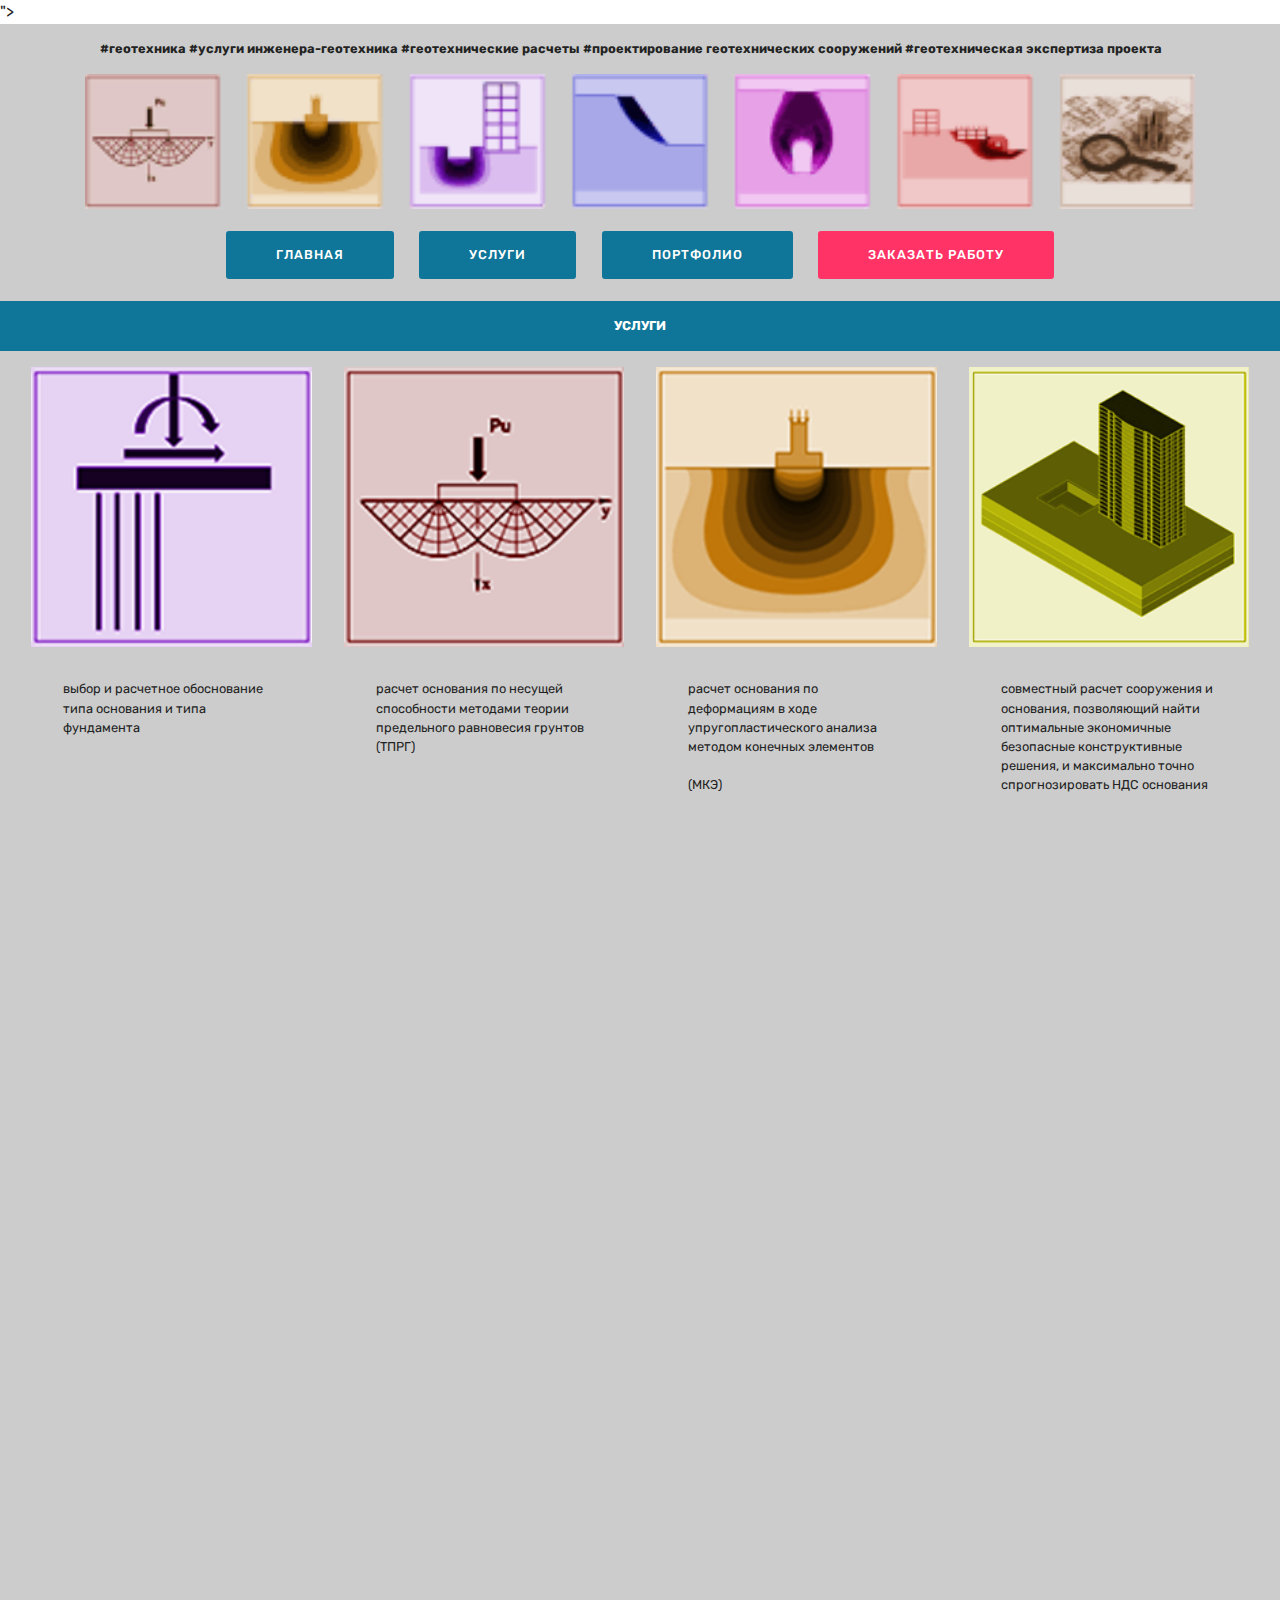
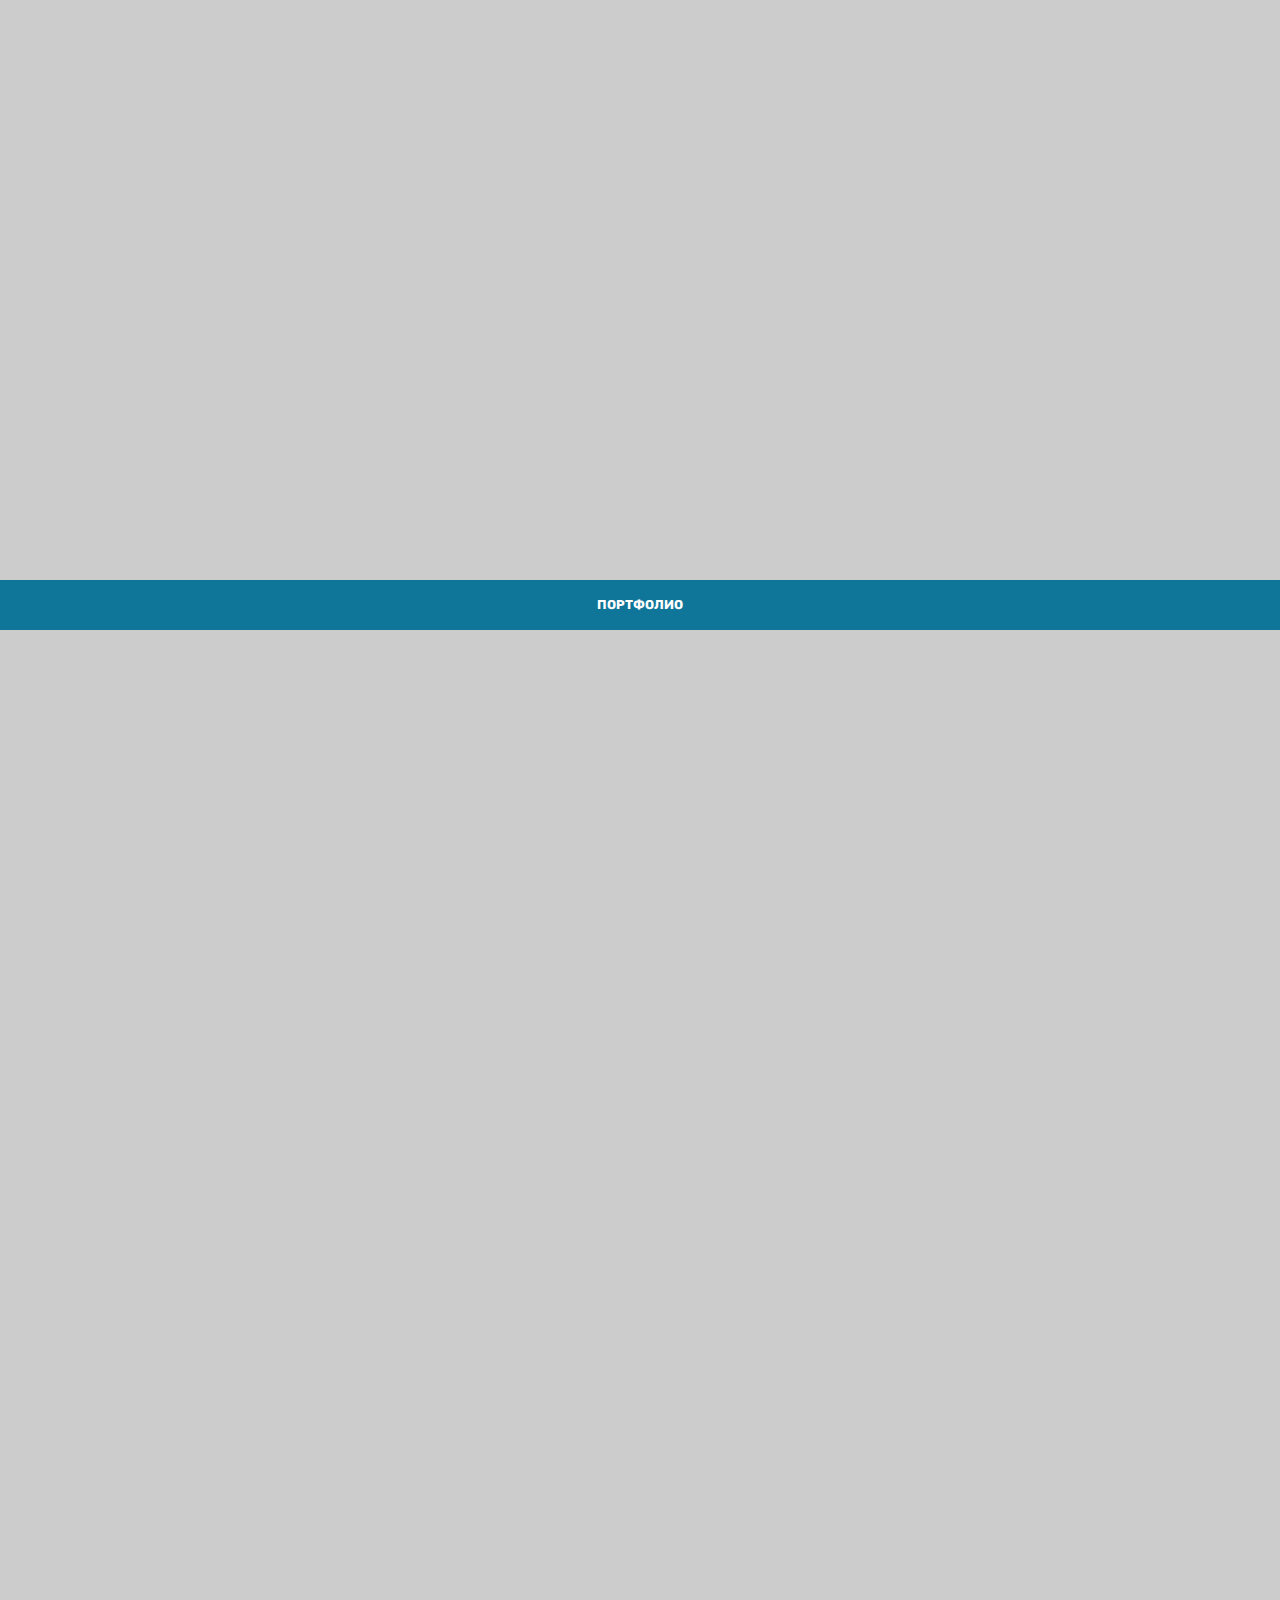
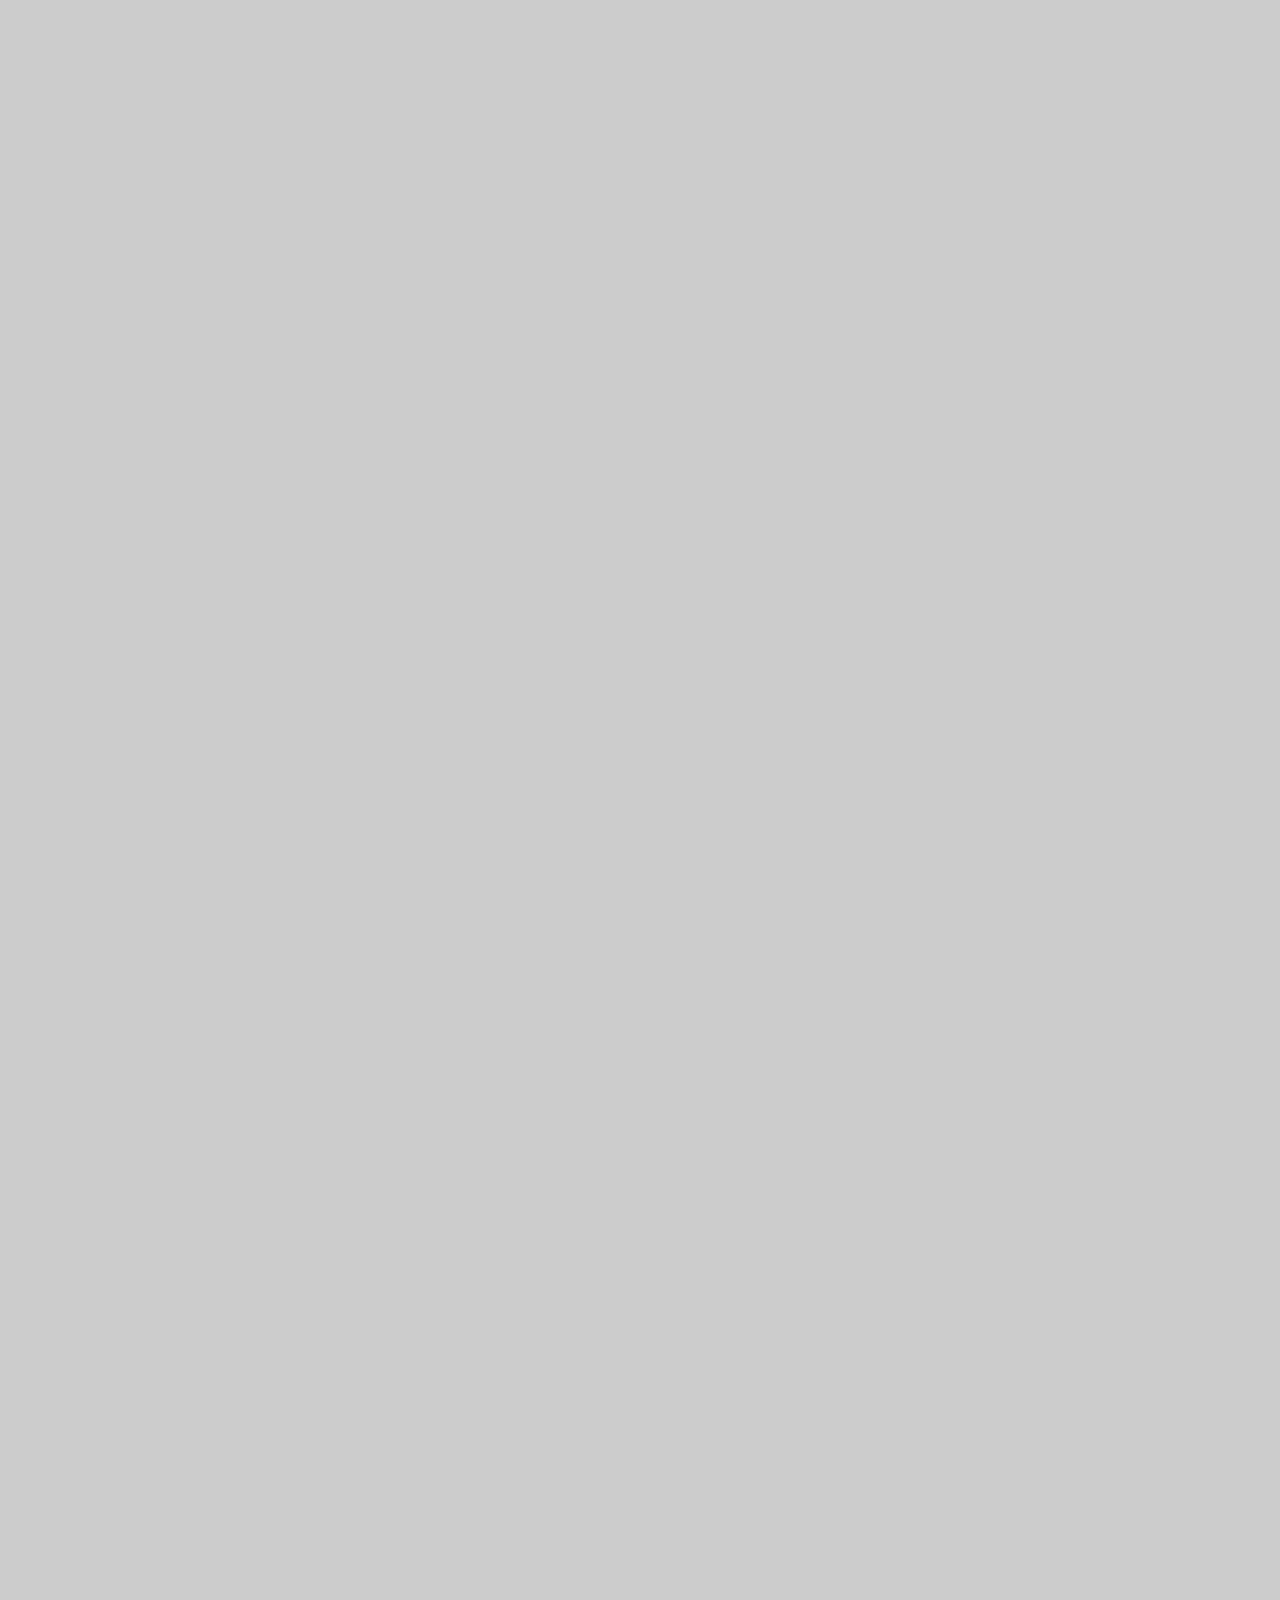
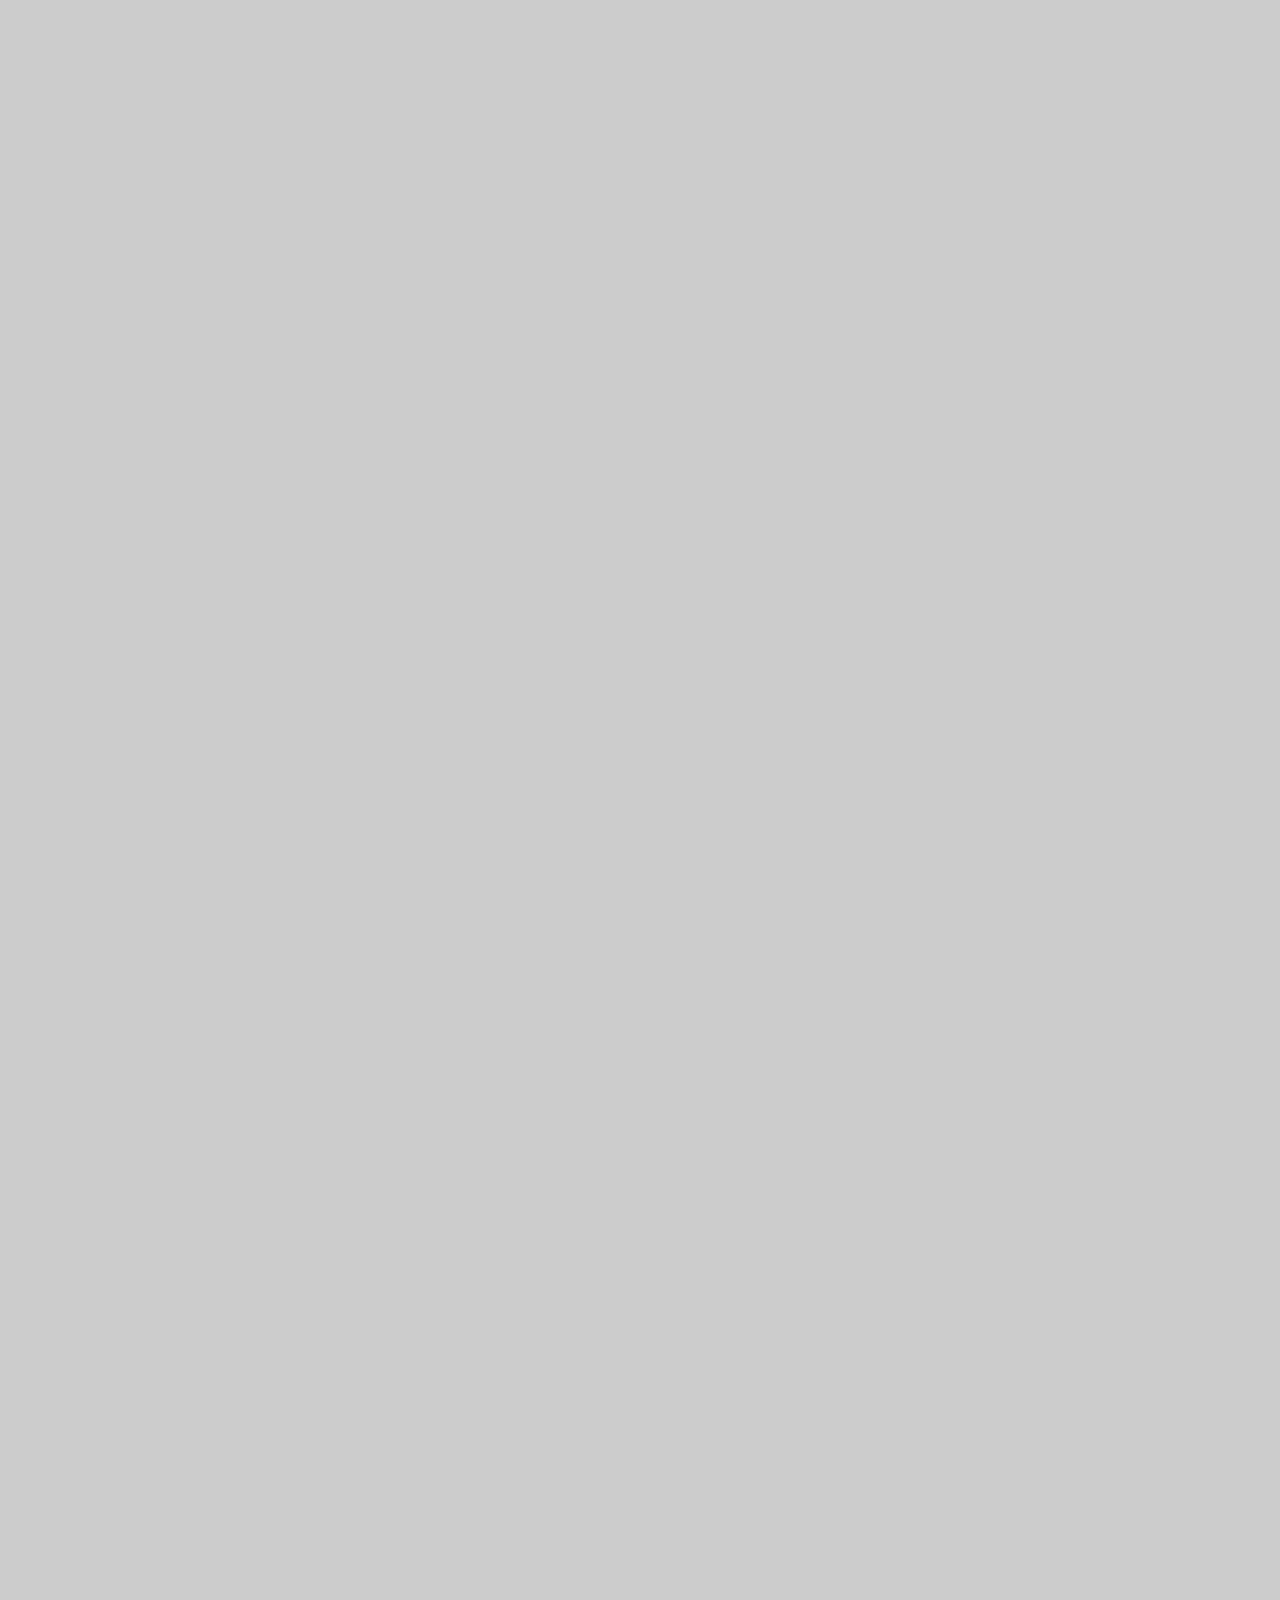
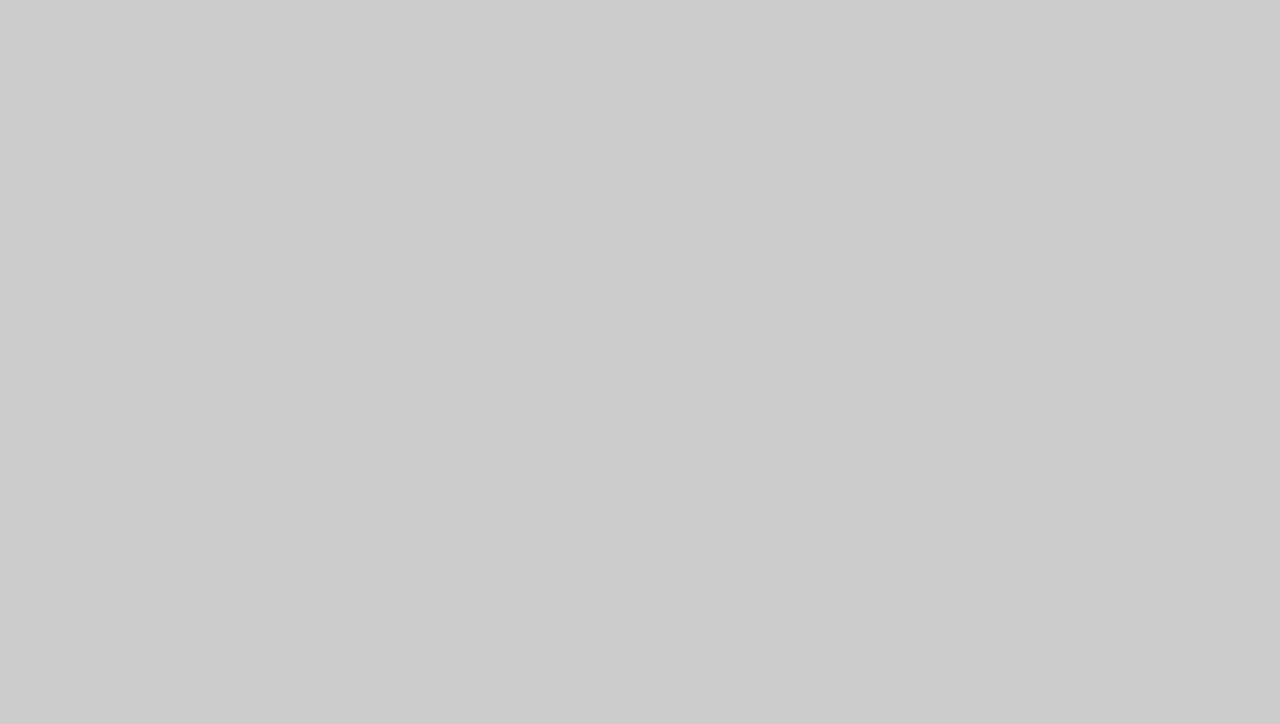
==== commit d36e5d65: "create github pages" ====
--- a/index.html
+++ b/index.html
@@ -7,7 +7,7 @@
   <meta name="generator" content="Mobirise v4.10.15, mobirise.com">
   <meta name="viewport" content="width=device-width, initial-scale=1, minimum-scale=1">
   <link rel="shortcut icon" href="assets/images/logo4.png" type="image/x-icon">
-  <meta name="description" content="">
+  <meta name="description" content="<meta name="yandex-verification" content="287db86a5c717b2b" />">
   
   <title>Home</title>
   <link rel="stylesheet" href="assets/bootstrap/css/bootstrap.min.css">
@@ -22,13 +22,6 @@
   
 </head>
 <body>
-
-<!-- Google Analytics -->
-<script src="//code.jivosite.com/widget.js" data-jv-id="xlxhtkGPYj" async></script>
-
-<!-- /Google Analytics -->
-
-
   <section class="mbr-section article content1 cid-rEuKb5UiNl" id="content1-0">
     
      
@@ -40,7 +33,7 @@
     </div>
 </section>
 
-<section class="engine"><a href="https://mobirise.info/a">online web builder</a></section><section class="cid-rEuKXmfyWx" id="image3-1">
+<section class="engine"><a href="https://mobirise.info/c">free web builder</a></section><section class="cid-rEuKXmfyWx" id="image3-1">
 
     
 
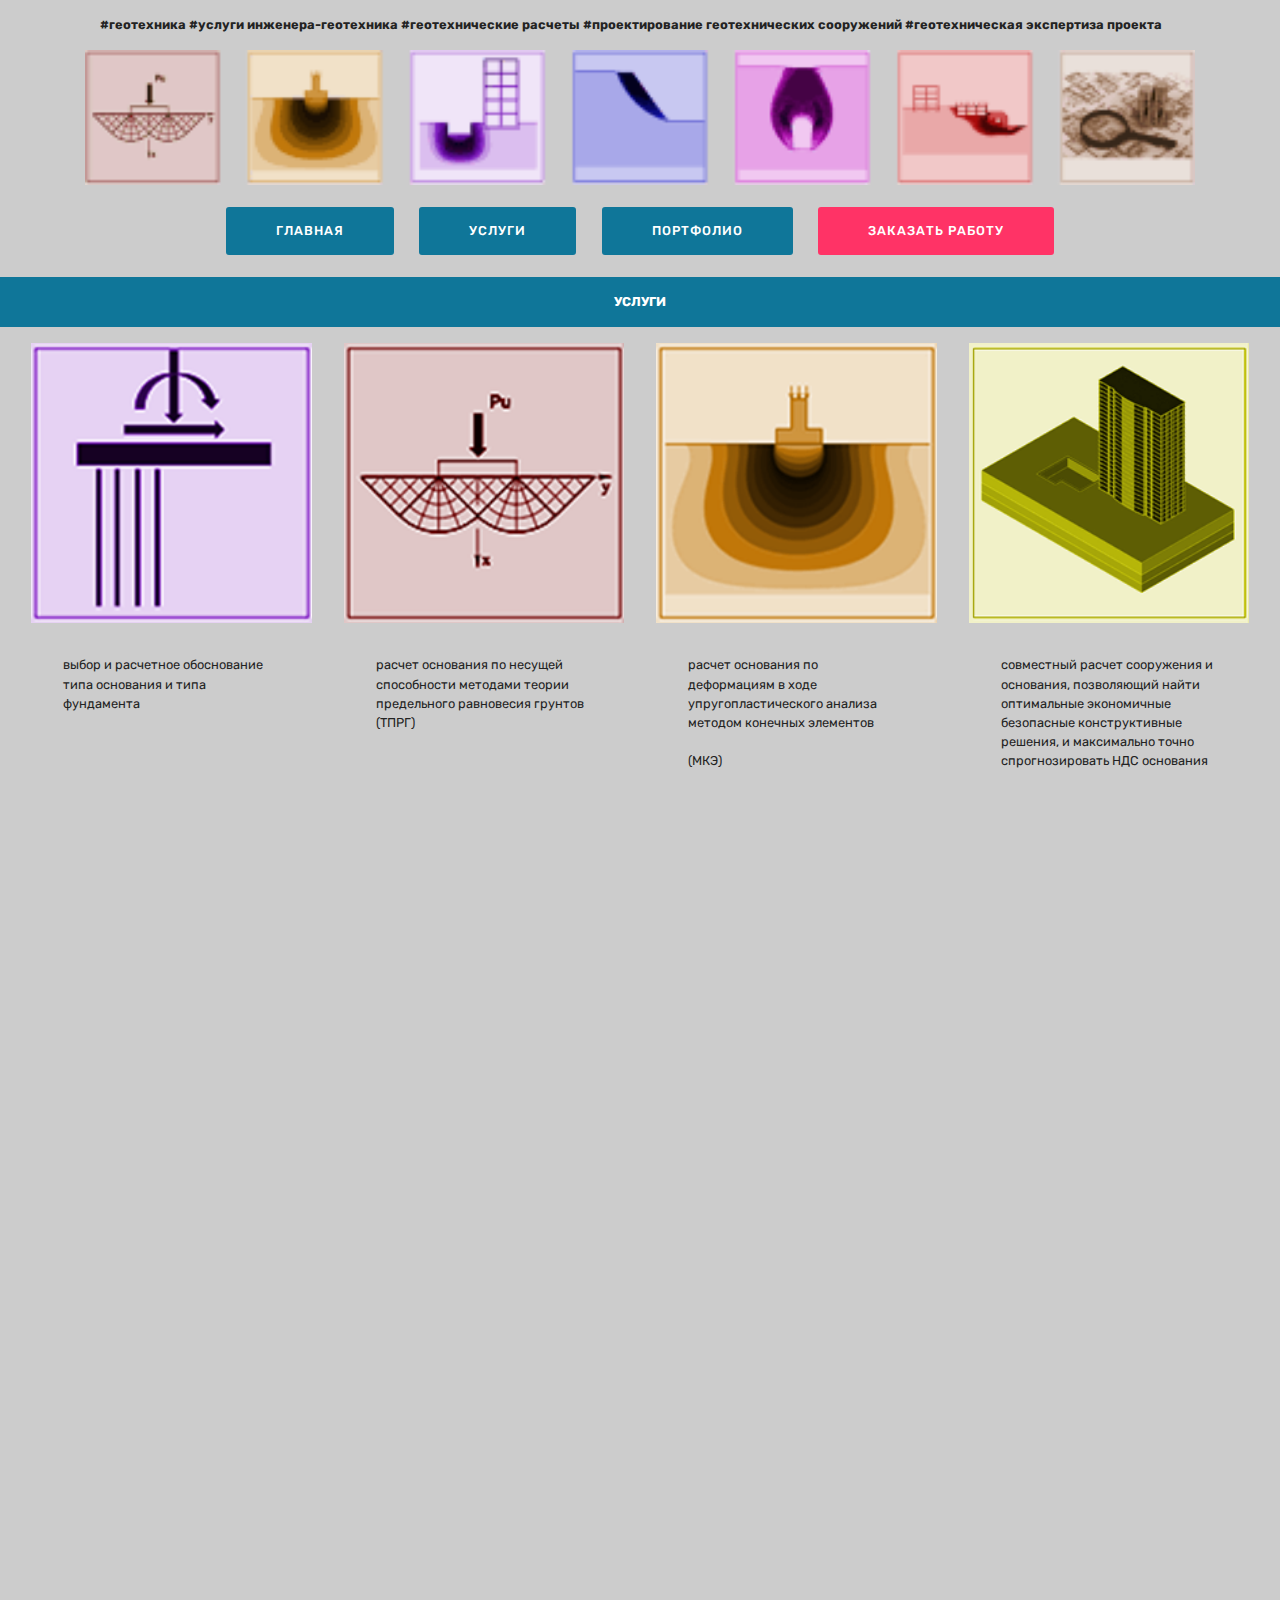
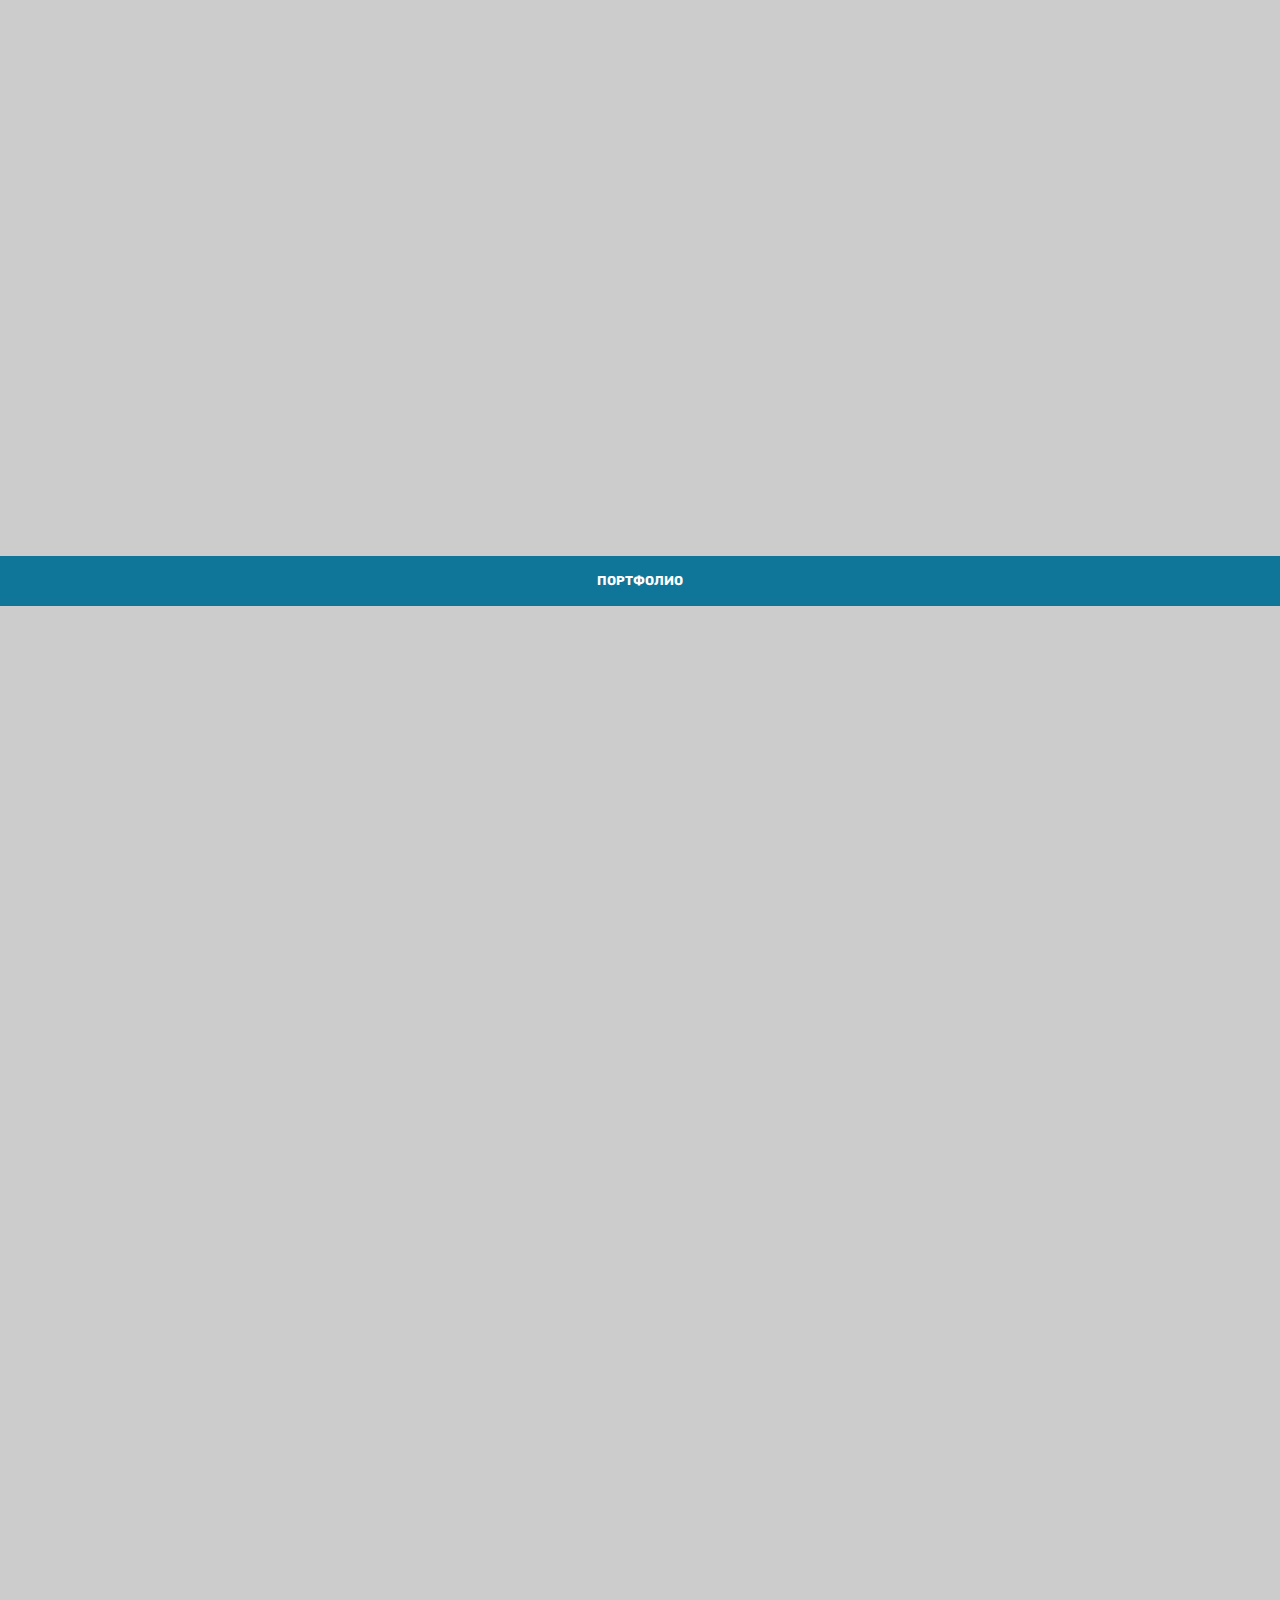
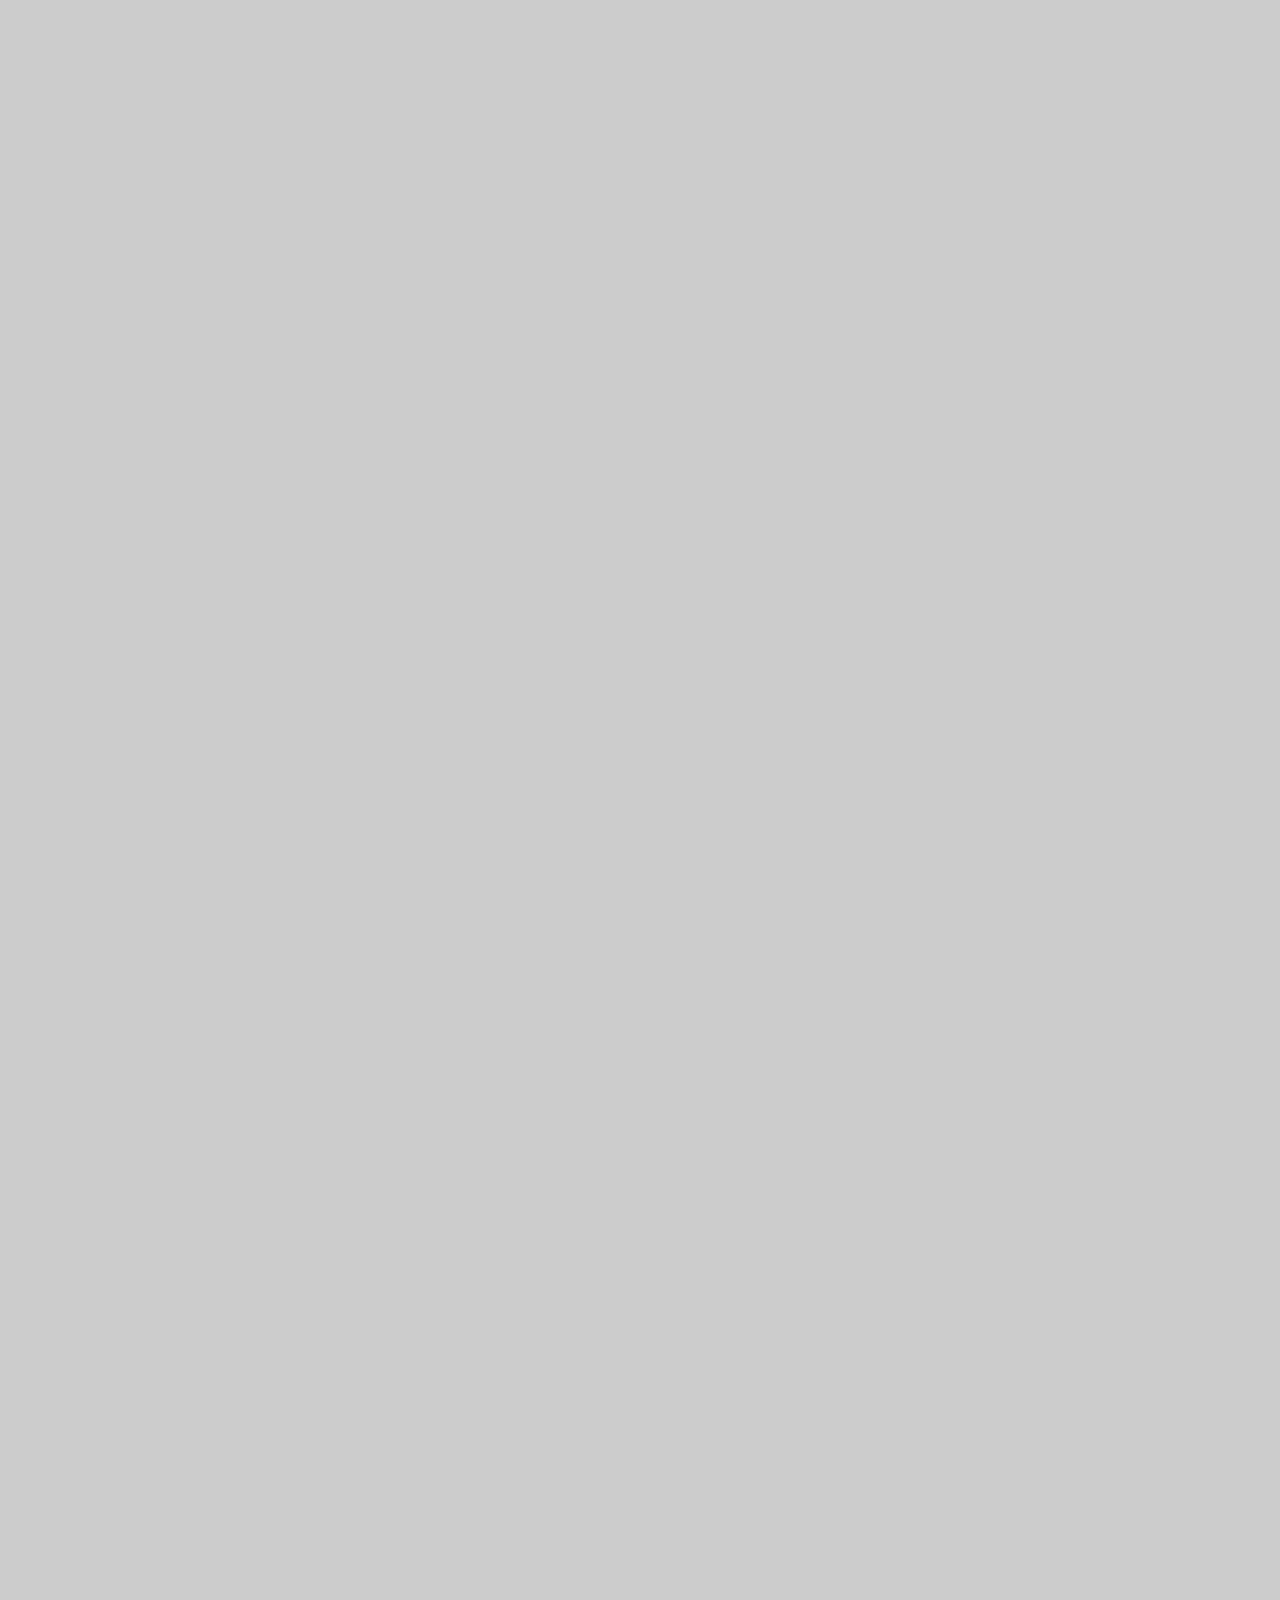
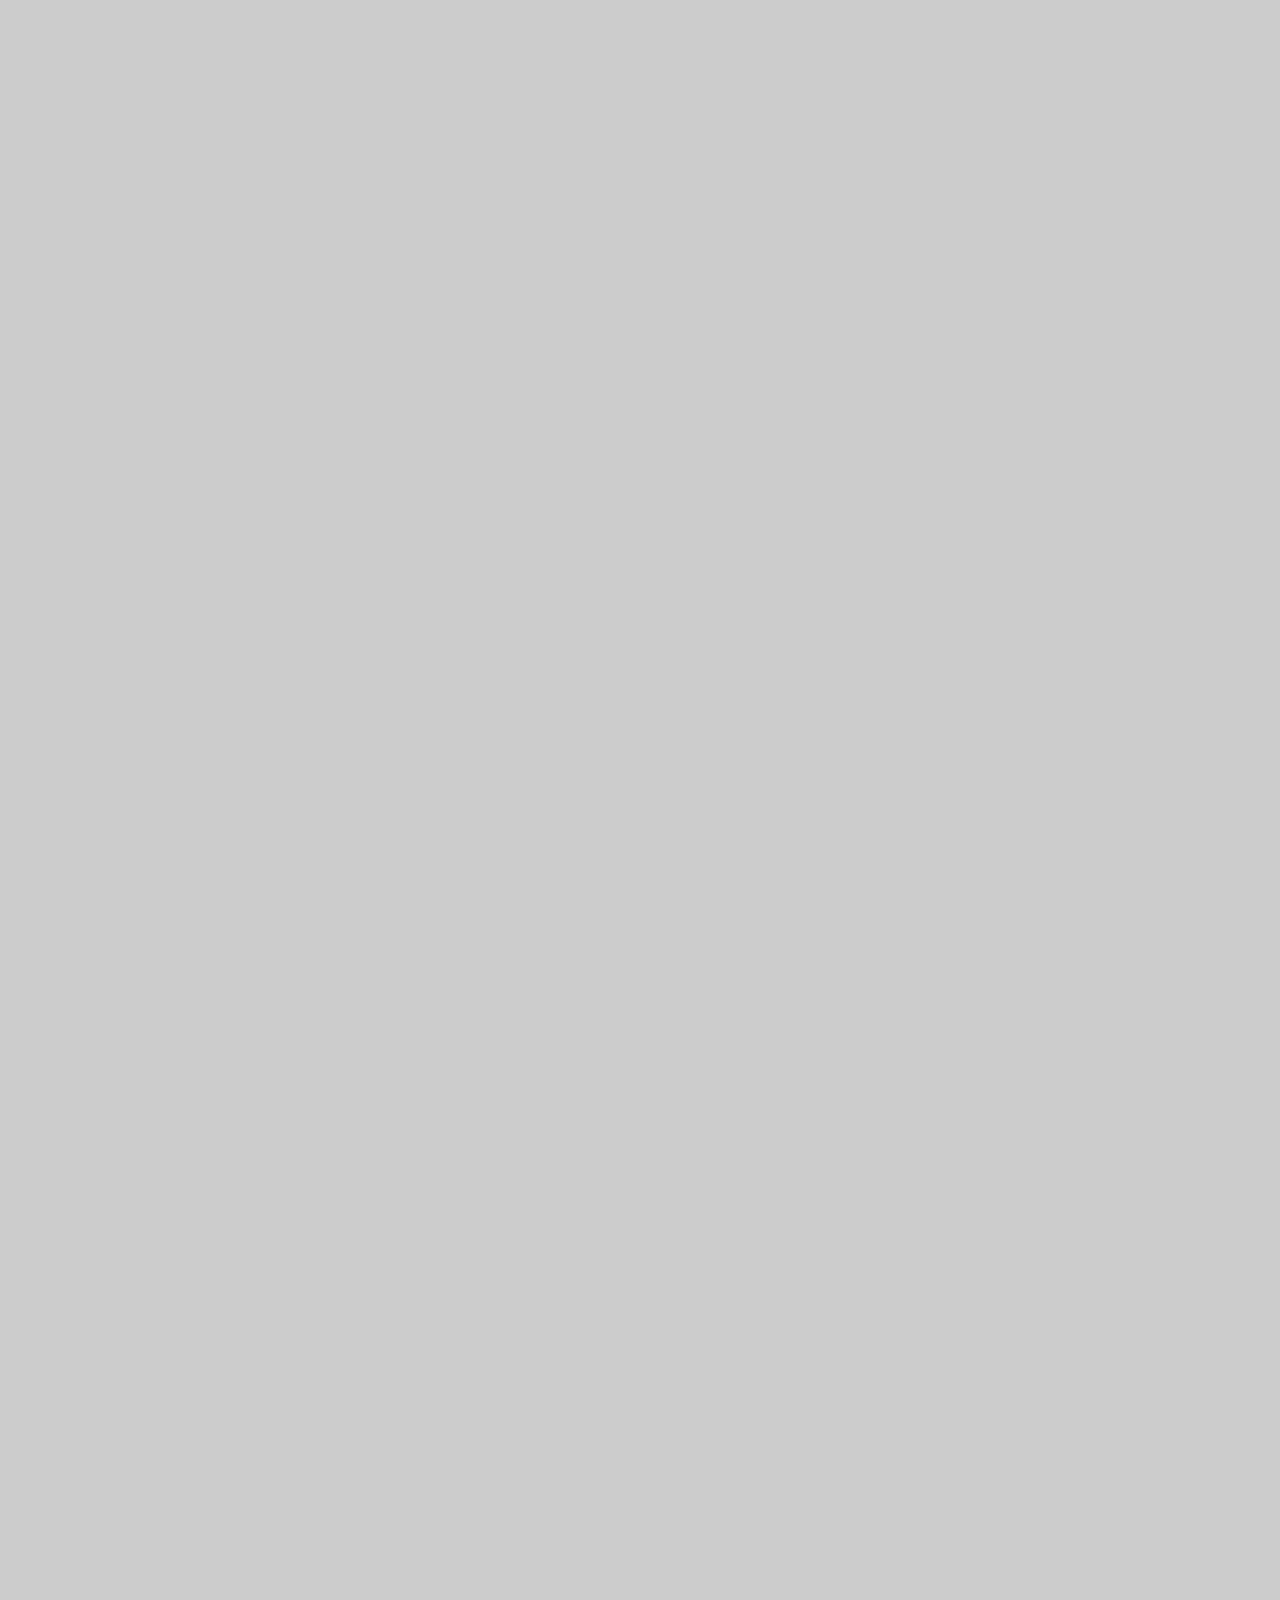
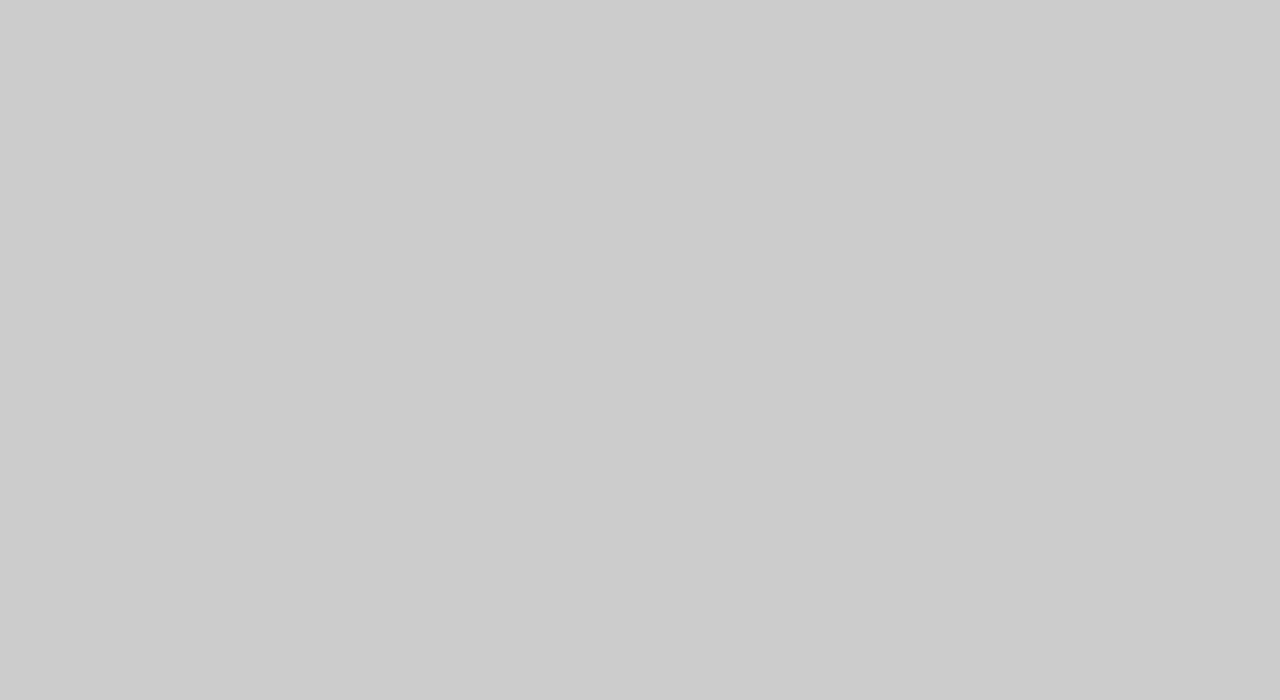
==== commit 016a6eba: "Update index.html" ====
--- a/index.html
+++ b/index.html
@@ -7,7 +7,7 @@
   <meta name="generator" content="Mobirise v4.10.15, mobirise.com">
   <meta name="viewport" content="width=device-width, initial-scale=1, minimum-scale=1">
   <link rel="shortcut icon" href="assets/images/logo4.png" type="image/x-icon">
-  <meta name="description" content="<meta name="yandex-verification" content="287db86a5c717b2b" />">
+  <meta name="yandex-verification" content="287db86a5c717b2b" />
   
   <title>Home</title>
   <link rel="stylesheet" href="assets/bootstrap/css/bootstrap.min.css">
@@ -715,4 +715,4 @@
  <div id="scrollToTop" class="scrollToTop mbr-arrow-up"><a style="text-align: center;"><i class="mbr-arrow-up-icon mbr-arrow-up-icon-cm cm-icon cm-icon-smallarrow-up"></i></a></div>
     <input name="animation" type="hidden">
   </body>
-</html>+</html>
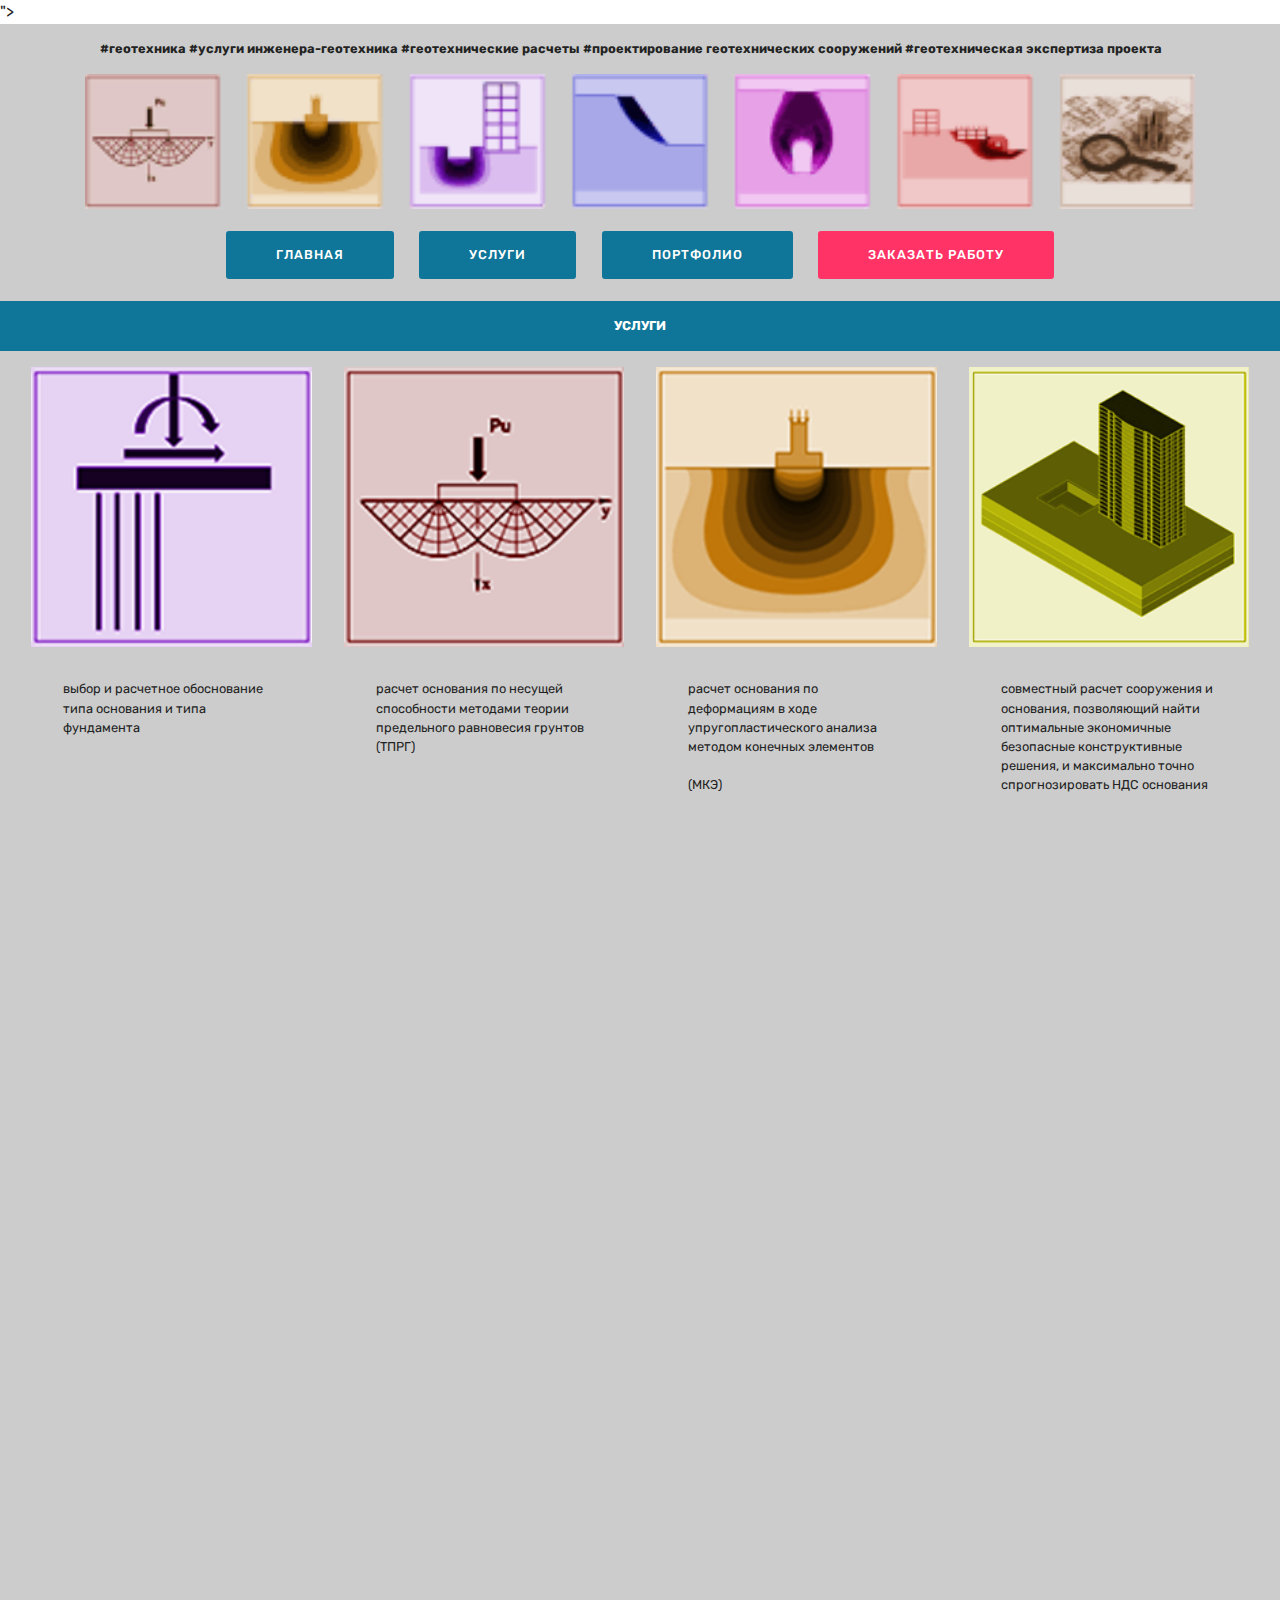
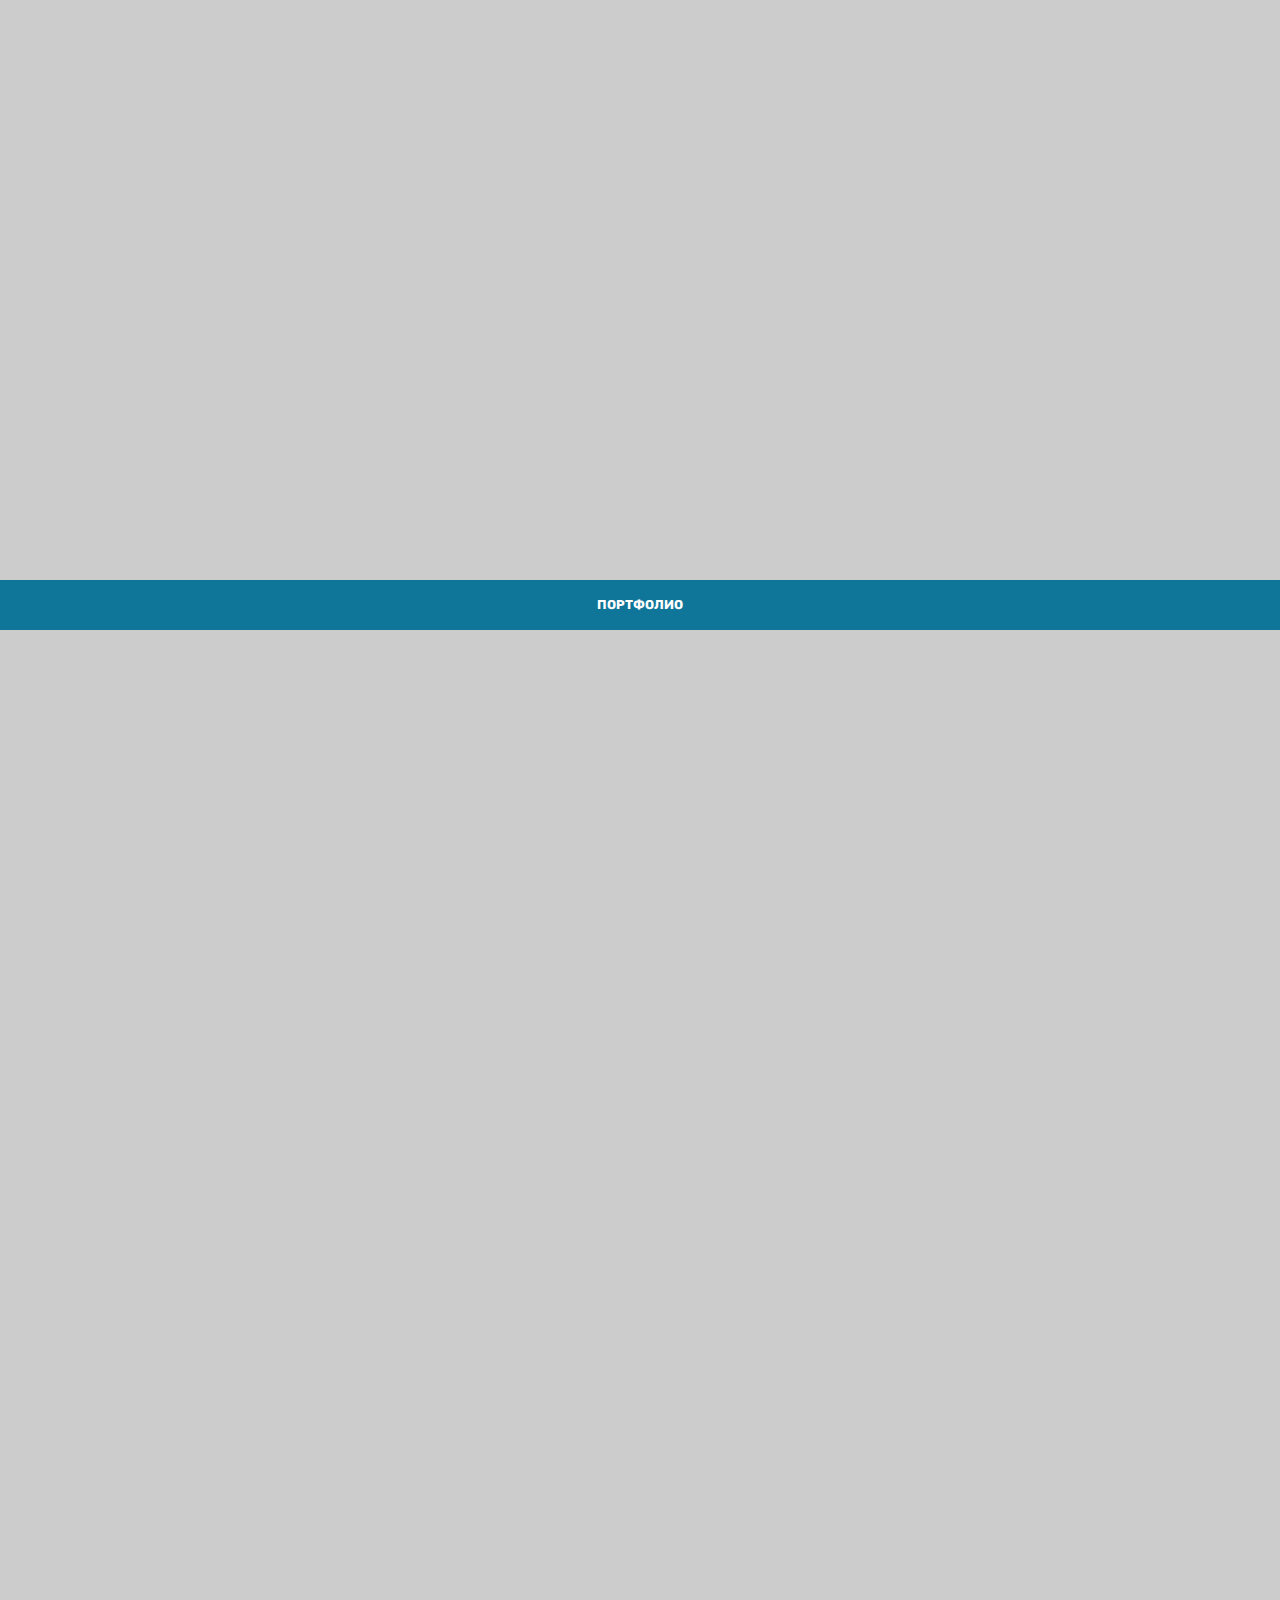
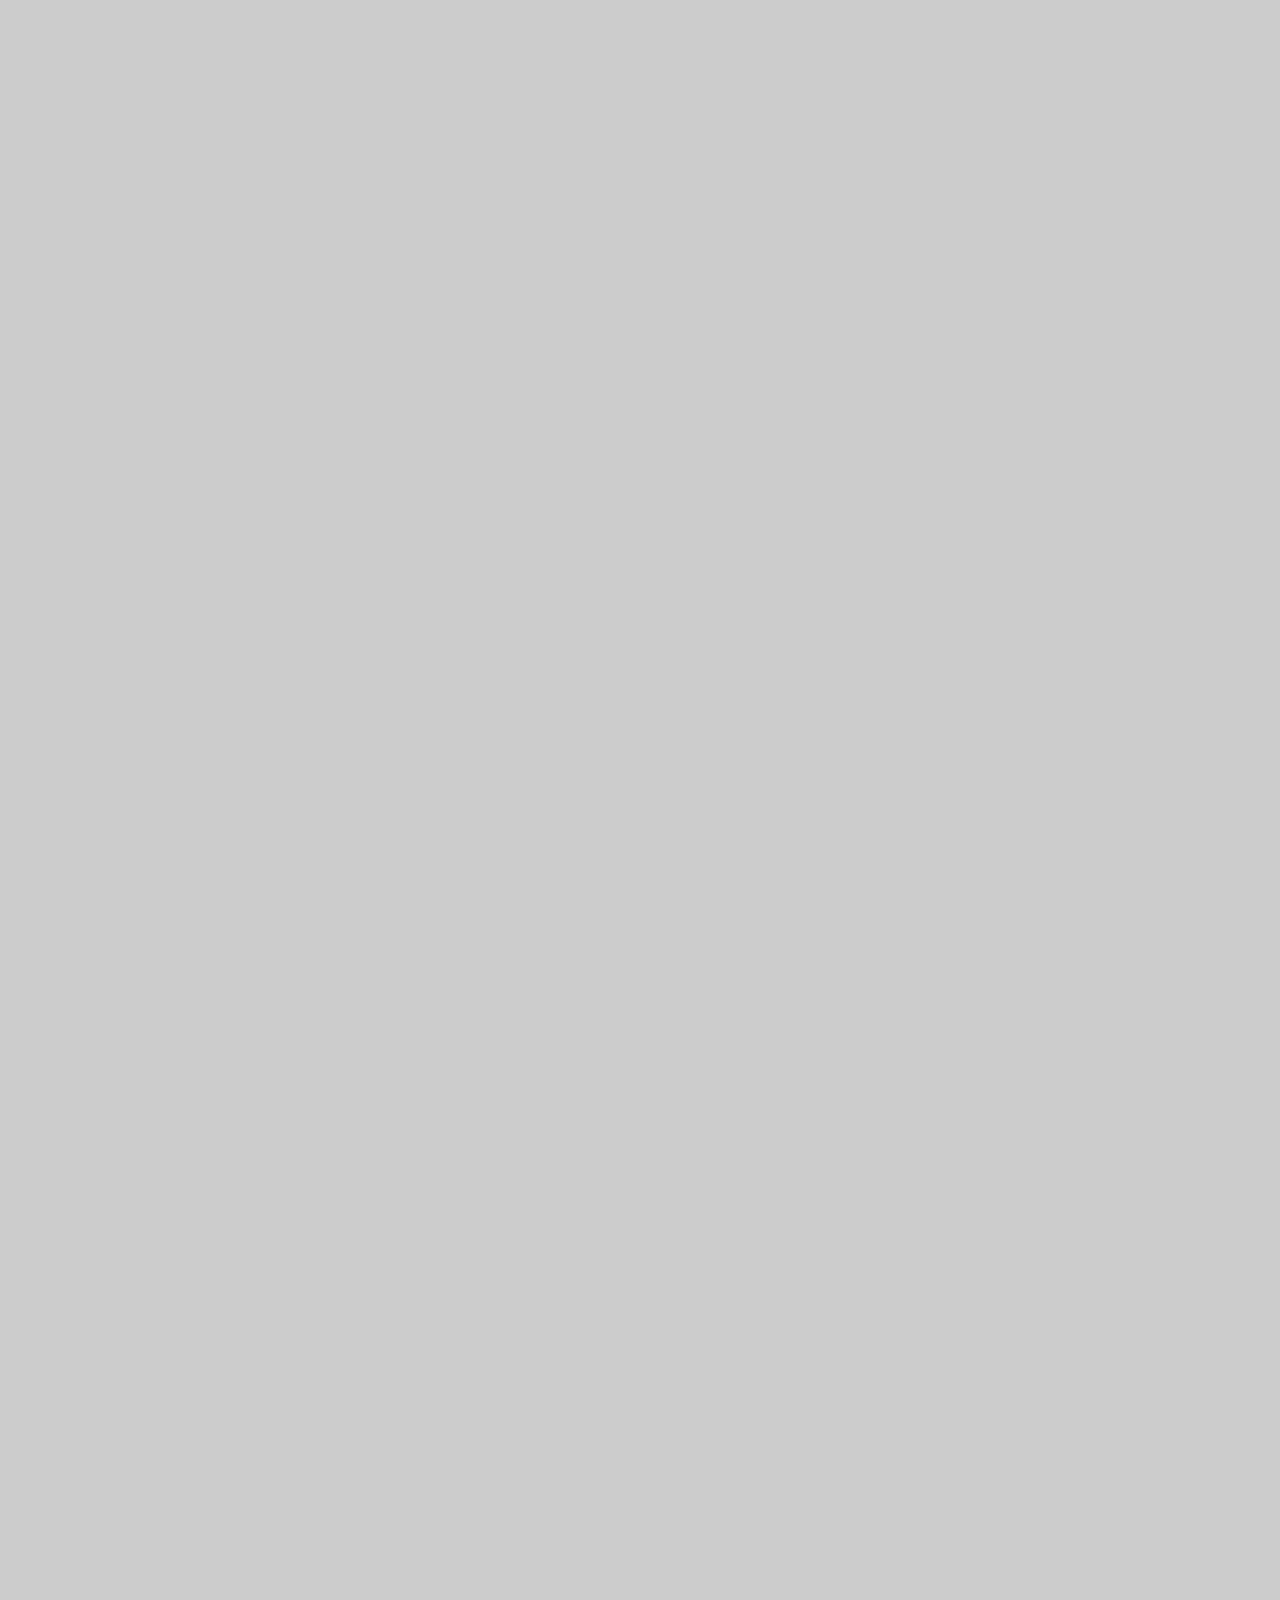
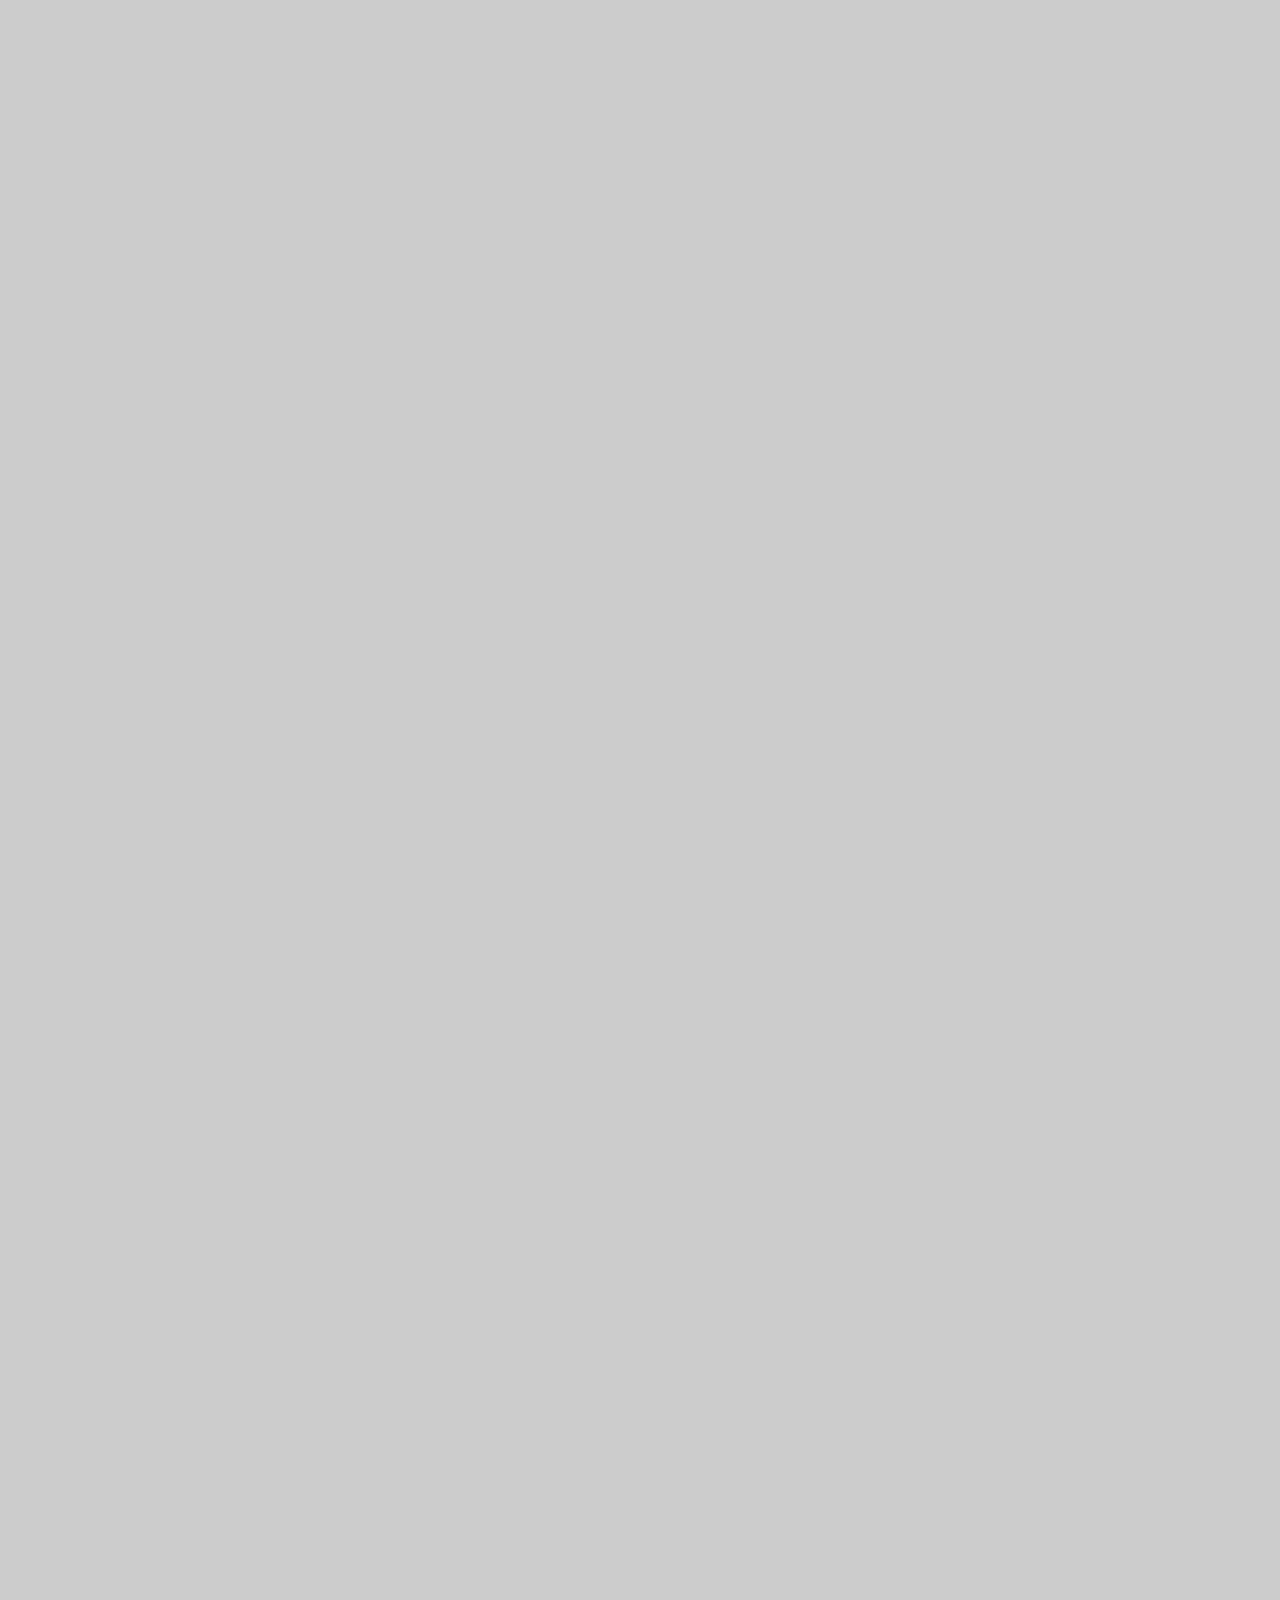
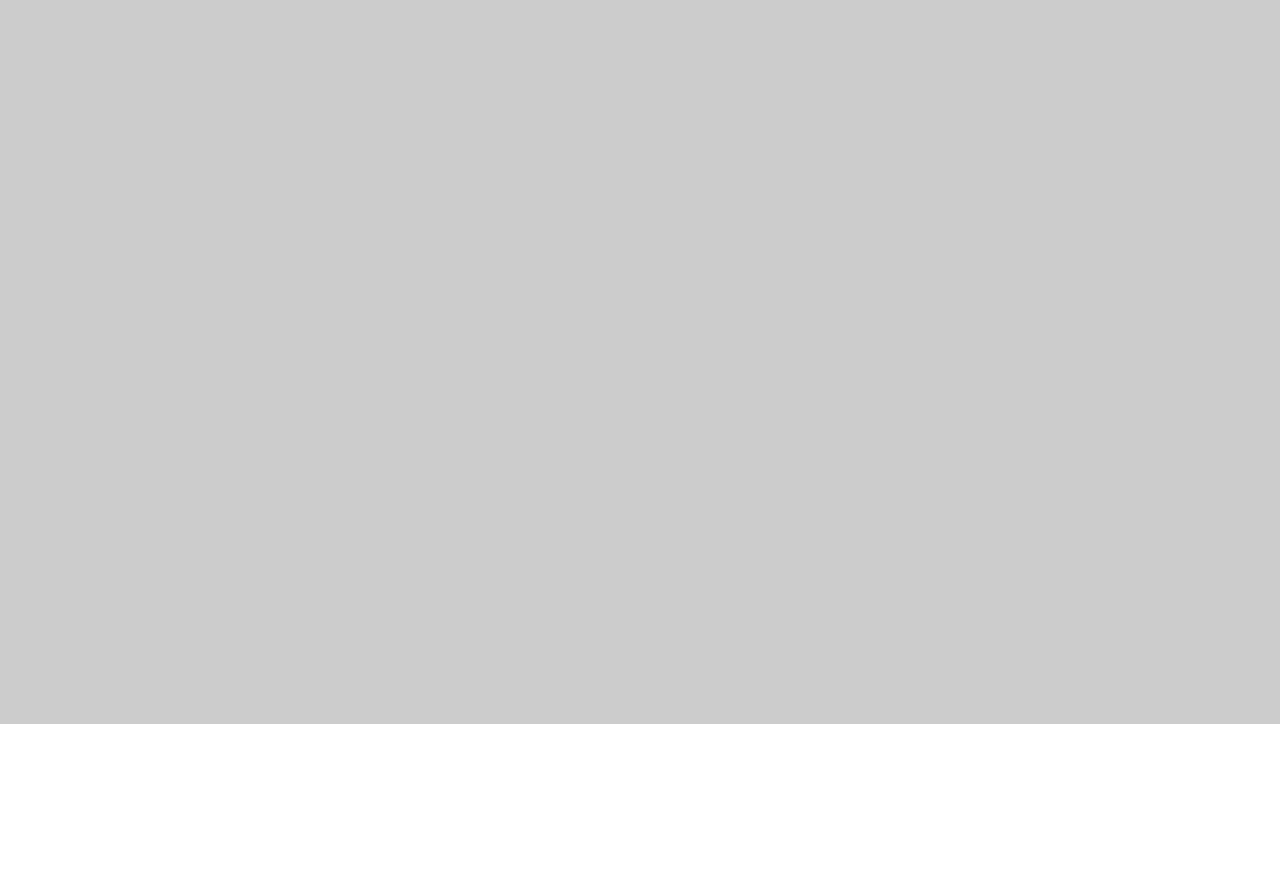
==== commit 1a41bf6d: "create github pages" ====
--- a/index.html
+++ b/index.html
@@ -7,7 +7,7 @@
   <meta name="generator" content="Mobirise v4.10.15, mobirise.com">
   <meta name="viewport" content="width=device-width, initial-scale=1, minimum-scale=1">
   <link rel="shortcut icon" href="assets/images/logo4.png" type="image/x-icon">
-  <meta name="yandex-verification" content="287db86a5c717b2b" />
+  <meta name="description" content="<meta name="yandex-verification" content="287db86a5c717b2b" />">
   
   <title>Home</title>
   <link rel="stylesheet" href="assets/bootstrap/css/bootstrap.min.css">
@@ -22,6 +22,15 @@
   
 </head>
 <body>
+
+<!-- Google Analytics -->
+<meta name="yandex-verification" content="287db86a5c717b2b" />
+<script src="//code.jivosite.com/widget.js" data-jv-id="xlxhtkGPYj" async></script>
+
+
+<!-- /Google Analytics -->
+
+
   <section class="mbr-section article content1 cid-rEuKb5UiNl" id="content1-0">
     
      
@@ -33,7 +42,7 @@
     </div>
 </section>
 
-<section class="engine"><a href="https://mobirise.info/c">free web builder</a></section><section class="cid-rEuKXmfyWx" id="image3-1">
+<section class="engine"><a href="https://mobirise.info/w">html5 templates</a></section><section class="cid-rEuKXmfyWx" id="image3-1">
 
     
 
@@ -698,6 +707,17 @@
             
 
             
+        </div>
+    </div>
+</section>
+
+<section class="mbr-section article content1 cid-rENqzjmPRs" id="content1-n">
+    
+     
+
+    <div class="container">
+        <div class="media-container-row">
+            <div class="mbr-text col-12 mbr-fonts-style display-7 col-md-8"><p><strong><a href="page1.html">1</a> &nbsp;<a href="page2.html">2&nbsp;</a></strong></p></div>
         </div>
     </div>
 </section>
@@ -715,4 +735,4 @@
  <div id="scrollToTop" class="scrollToTop mbr-arrow-up"><a style="text-align: center;"><i class="mbr-arrow-up-icon mbr-arrow-up-icon-cm cm-icon cm-icon-smallarrow-up"></i></a></div>
     <input name="animation" type="hidden">
   </body>
-</html>
+</html>--- a/assets/mobirise/css/mbr-additional.css
+++ b/assets/mobirise/css/mbr-additional.css
@@ -1029,3 +1029,23 @@
 .cid-rEuX7enKy0 P {
   color: #232323;
 }
+.cid-rENqzjmPRs {
+  padding-top: 60px;
+  padding-bottom: 60px;
+  background-color: #ffffff;
+}
+.cid-rENqzjmPRs .mbr-text,
+.cid-rENqzjmPRs blockquote {
+  color: #767676;
+}
+.cid-rENqj8nbg5 {
+  background-image: url("../../../assets/images/background4.jpg");
+}
+.cid-rENqrEMCa8 {
+  padding-top: 90px;
+  padding-bottom: 90px;
+  background-color: #efefef;
+}
+.cid-rENqrEMCa8 P {
+  color: #767676;
+}
--- a/assets/mobirise/css/mbr-additional.css
+++ b/assets/mobirise/css/mbr-additional.css
@@ -1029,3 +1029,23 @@
 .cid-rEuX7enKy0 P {
   color: #232323;
 }
+.cid-rENqzjmPRs {
+  padding-top: 60px;
+  padding-bottom: 60px;
+  background-color: #ffffff;
+}
+.cid-rENqzjmPRs .mbr-text,
+.cid-rENqzjmPRs blockquote {
+  color: #767676;
+}
+.cid-rENqj8nbg5 {
+  background-image: url("../../../assets/images/background4.jpg");
+}
+.cid-rENqrEMCa8 {
+  padding-top: 90px;
+  padding-bottom: 90px;
+  background-color: #efefef;
+}
+.cid-rENqrEMCa8 P {
+  color: #767676;
+}
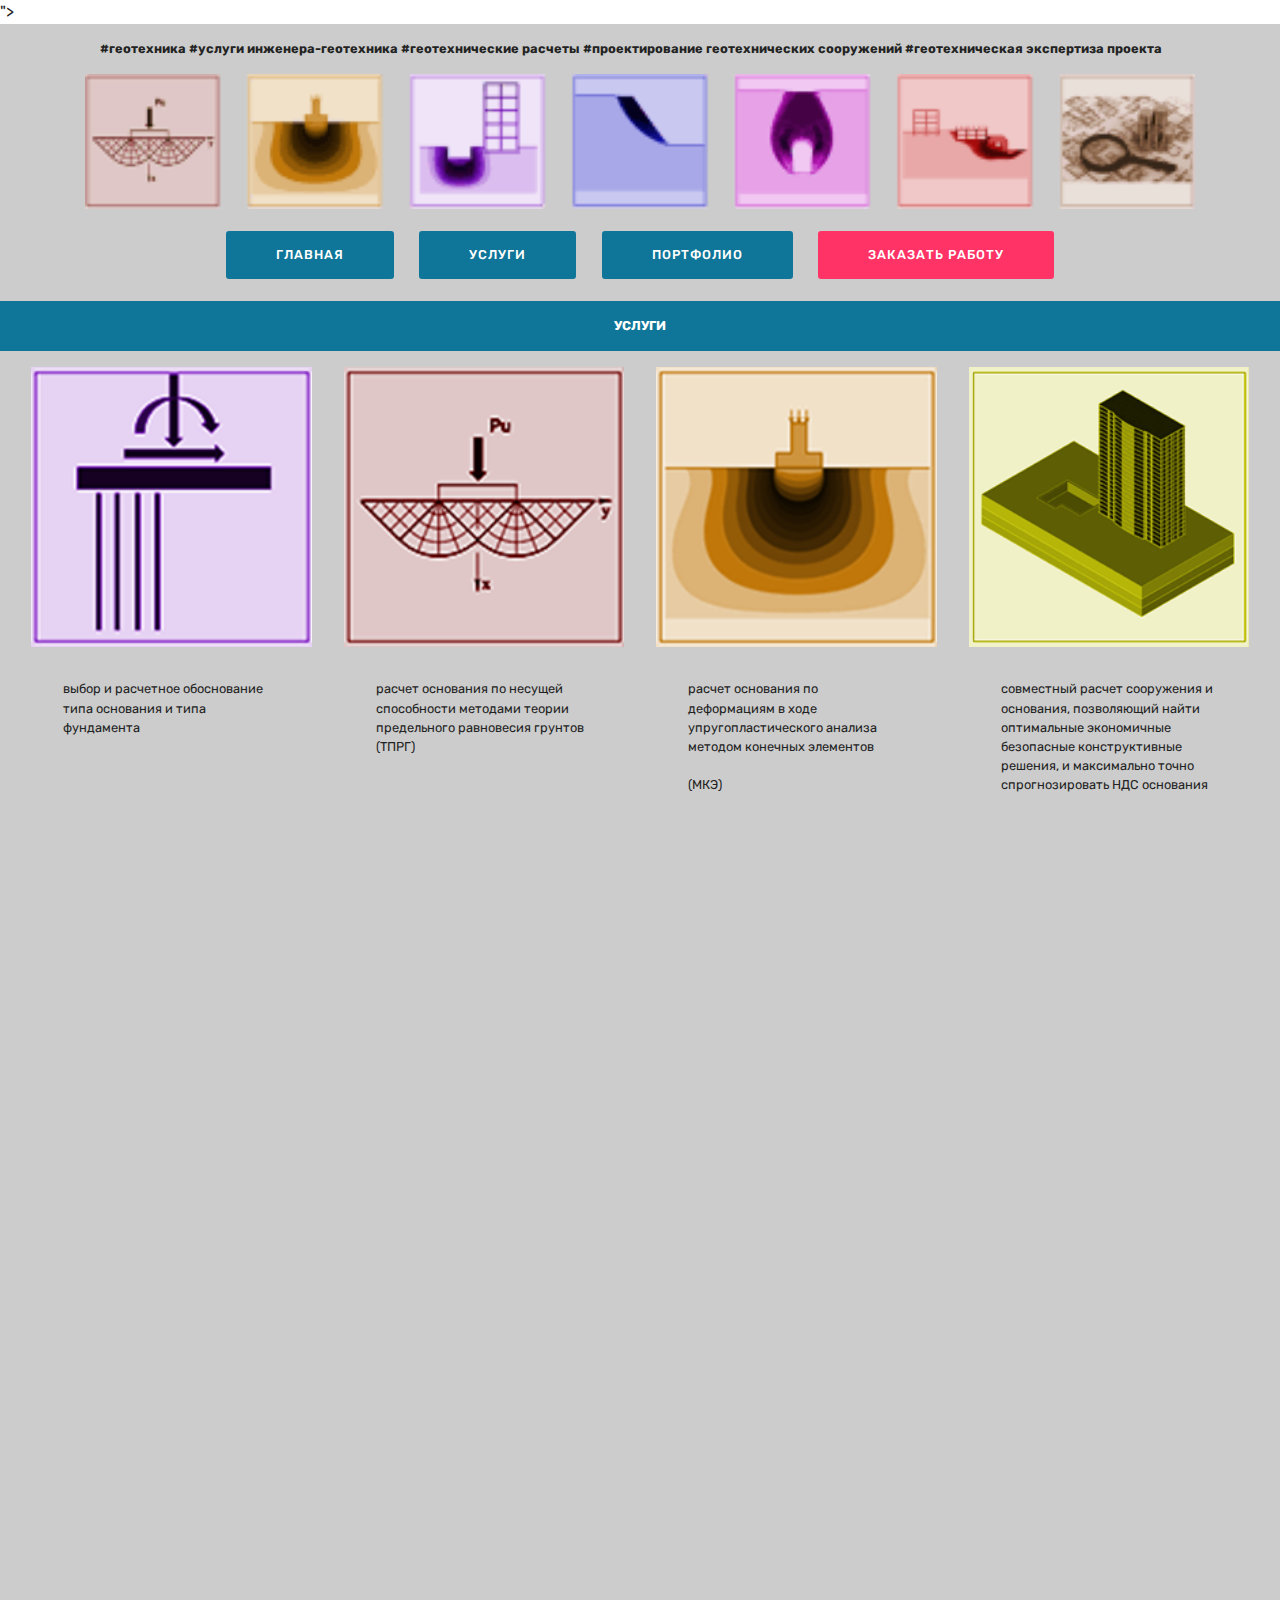
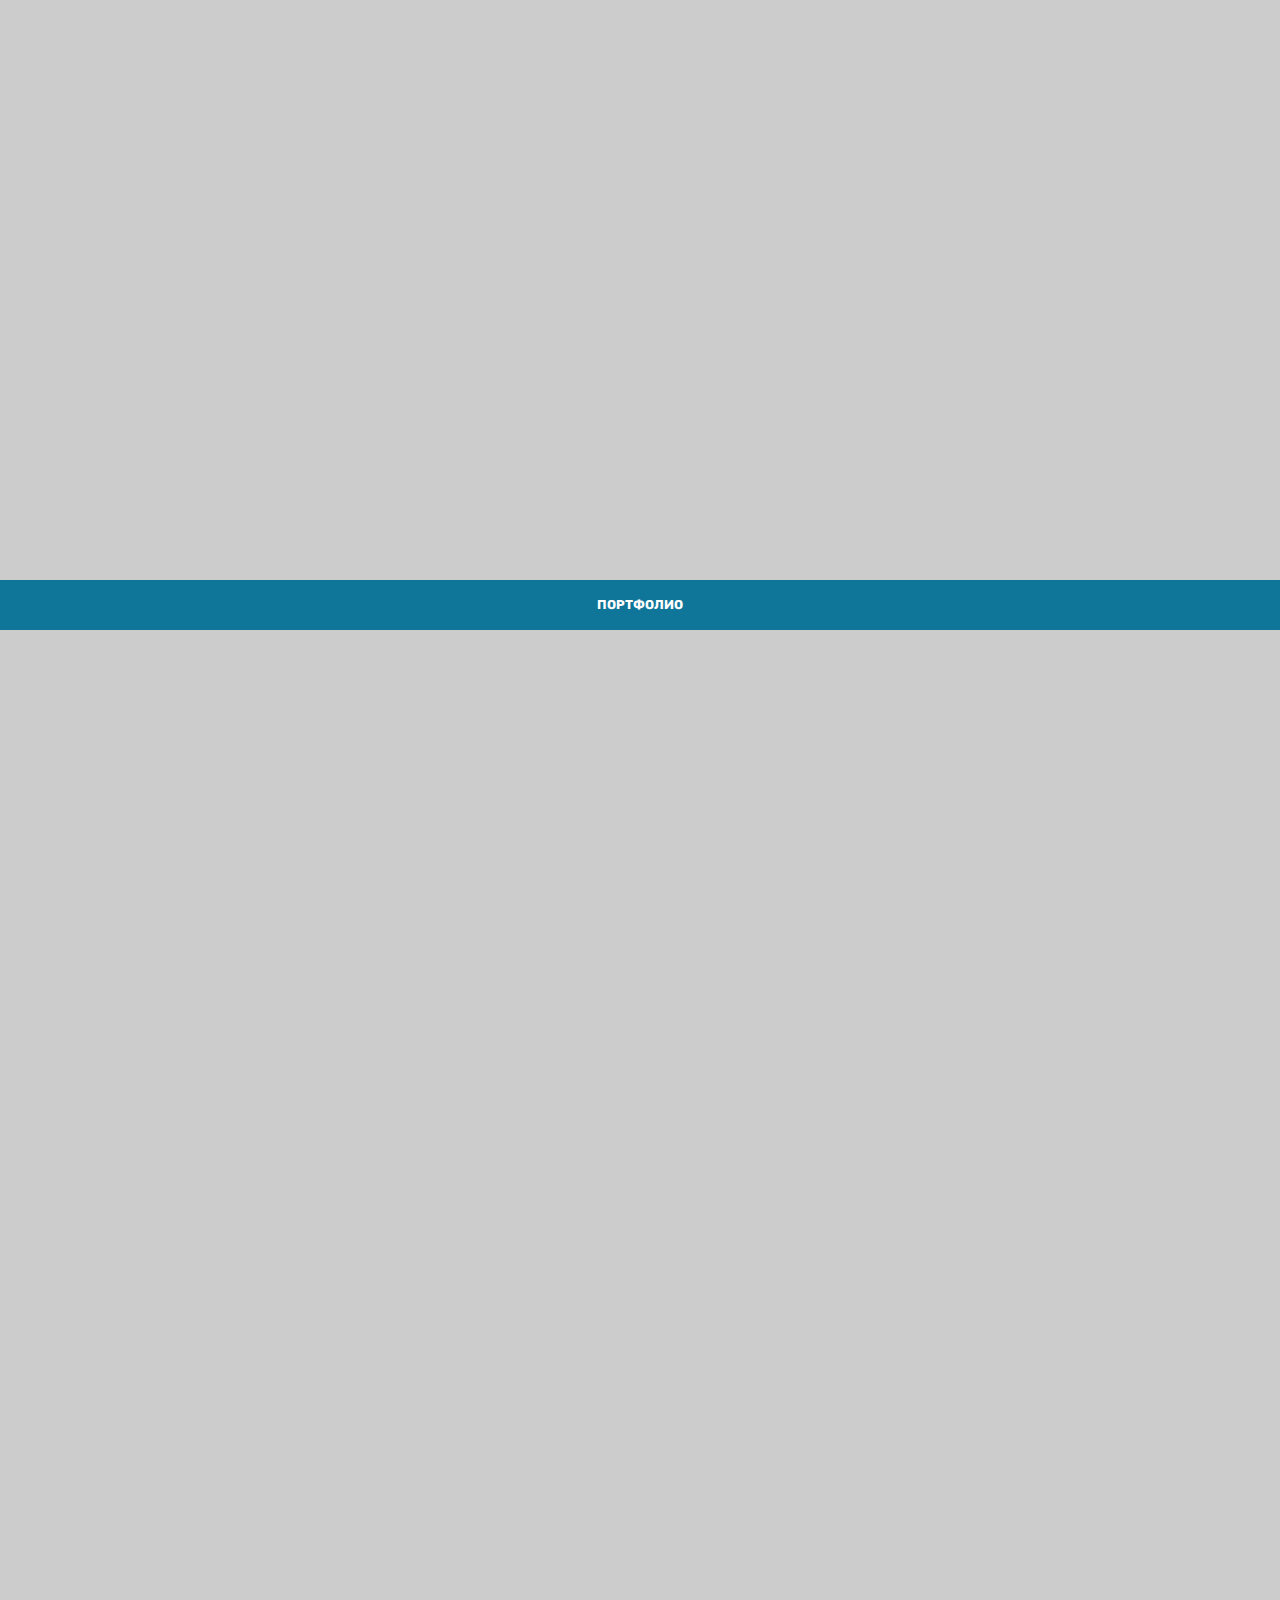
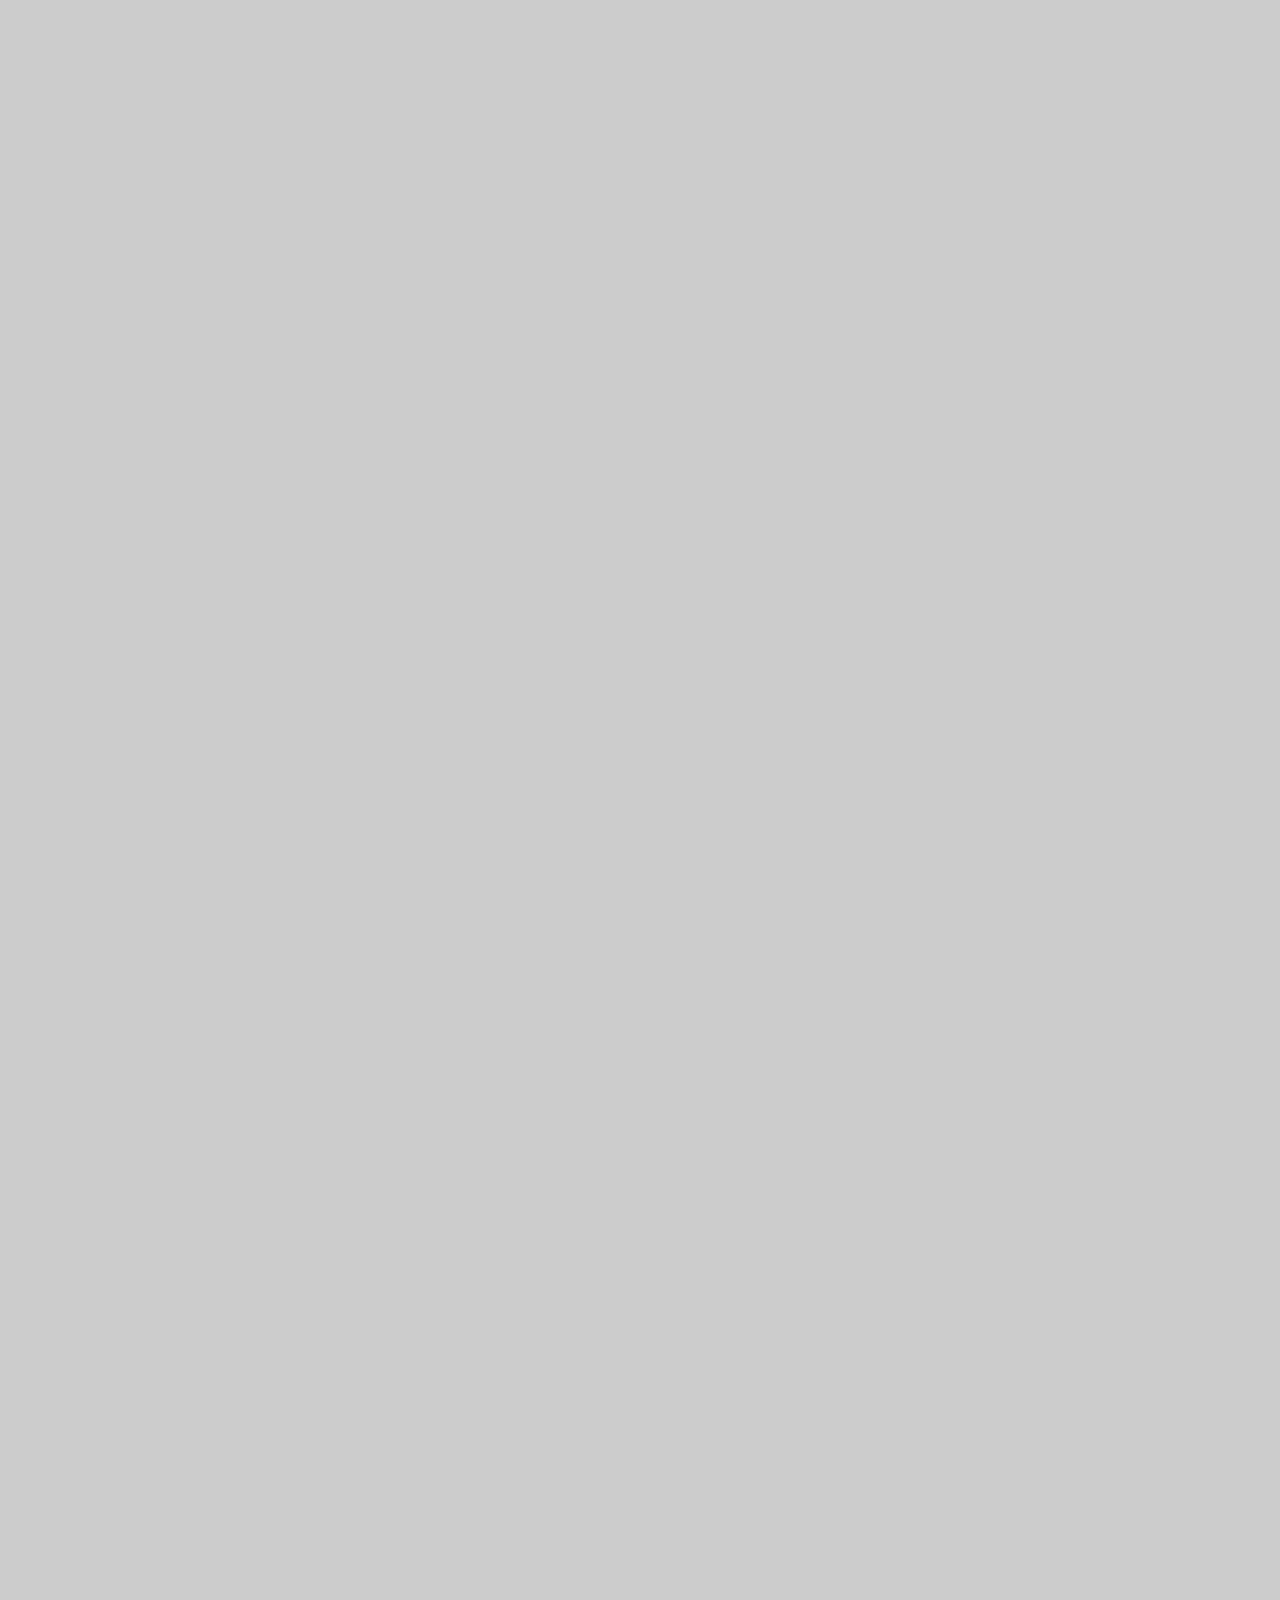
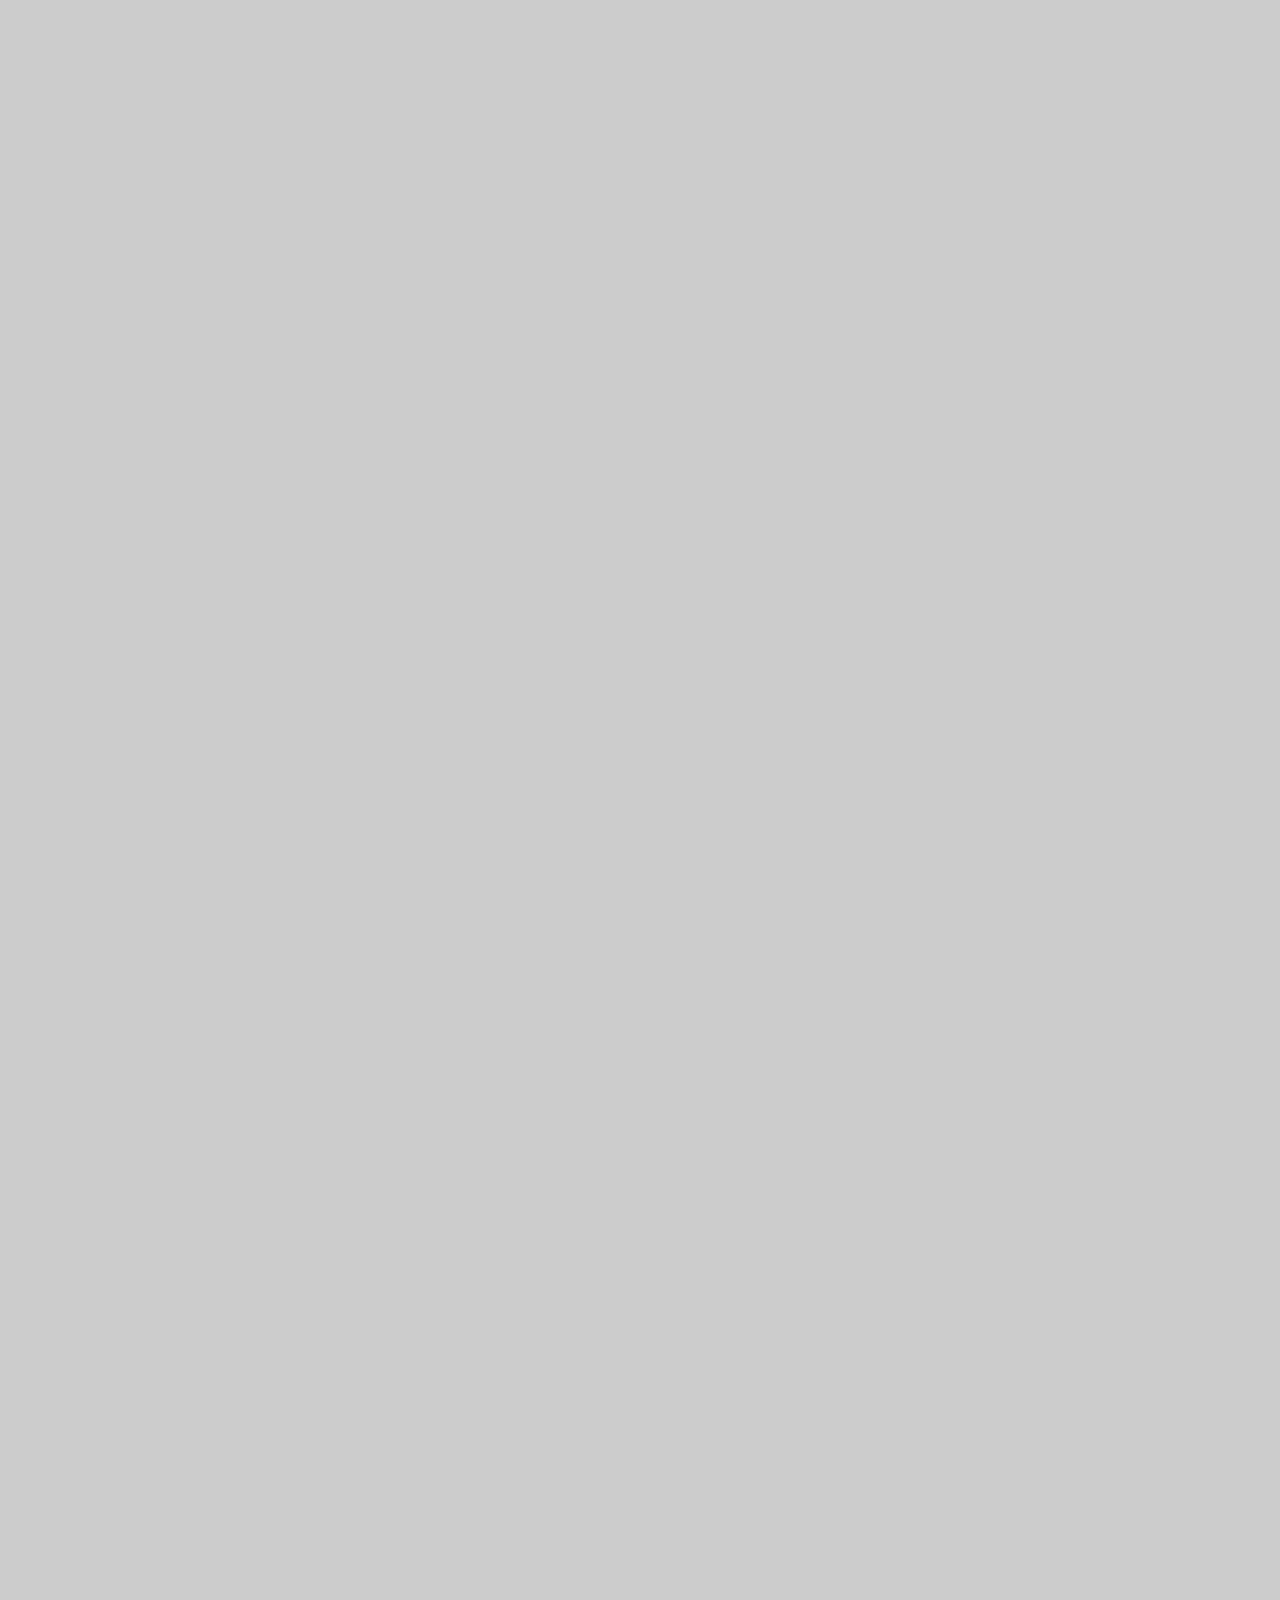
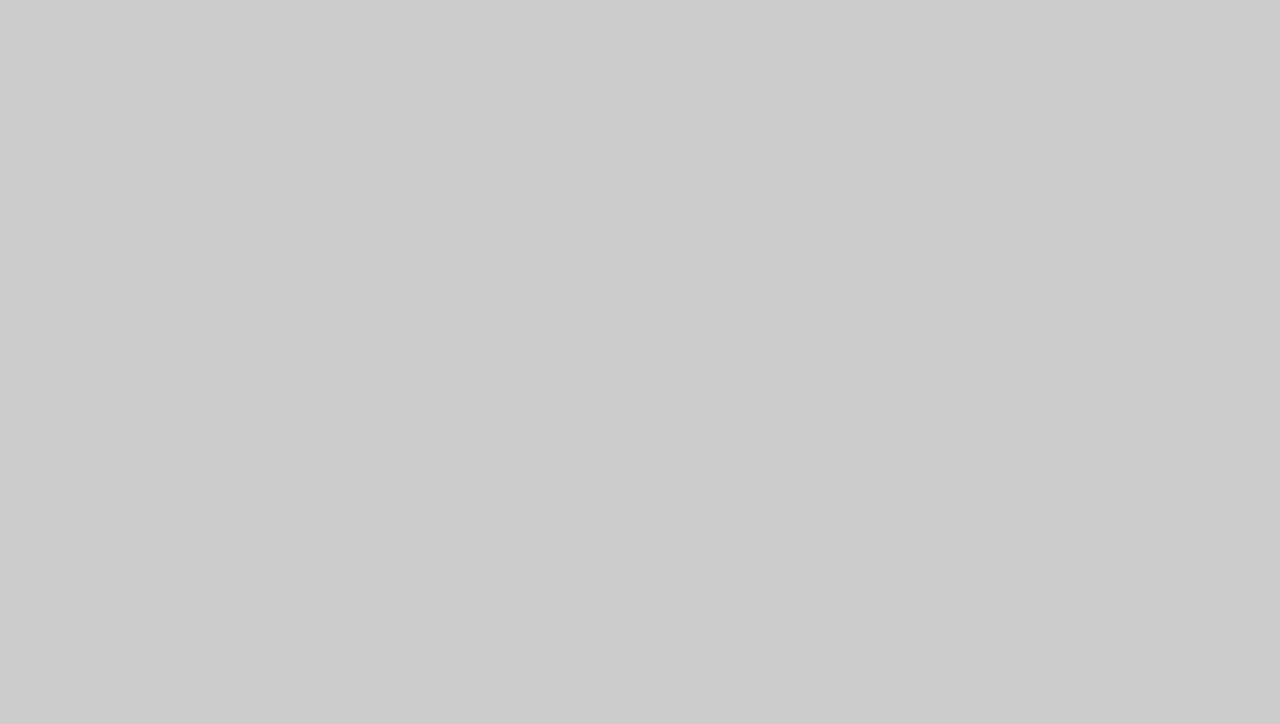
==== commit a12d6639: "create github pages" ====
--- a/index.html
+++ b/index.html
@@ -42,7 +42,7 @@
     </div>
 </section>
 
-<section class="engine"><a href="https://mobirise.info/w">html5 templates</a></section><section class="cid-rEuKXmfyWx" id="image3-1">
+<section class="engine"><a href="https://mobirise.info/c">web builder</a></section><section class="cid-rEuKXmfyWx" id="image3-1">
 
     
 
@@ -707,17 +707,6 @@
             
 
             
-        </div>
-    </div>
-</section>
-
-<section class="mbr-section article content1 cid-rENqzjmPRs" id="content1-n">
-    
-     
-
-    <div class="container">
-        <div class="media-container-row">
-            <div class="mbr-text col-12 mbr-fonts-style display-7 col-md-8"><p><strong><a href="page1.html">1</a> &nbsp;<a href="page2.html">2&nbsp;</a></strong></p></div>
         </div>
     </div>
 </section>
--- a/assets/mobirise/css/mbr-additional.css
+++ b/assets/mobirise/css/mbr-additional.css
@@ -1029,23 +1029,3 @@
 .cid-rEuX7enKy0 P {
   color: #232323;
 }
-.cid-rENqzjmPRs {
-  padding-top: 60px;
-  padding-bottom: 60px;
-  background-color: #ffffff;
-}
-.cid-rENqzjmPRs .mbr-text,
-.cid-rENqzjmPRs blockquote {
-  color: #767676;
-}
-.cid-rENqj8nbg5 {
-  background-image: url("../../../assets/images/background4.jpg");
-}
-.cid-rENqrEMCa8 {
-  padding-top: 90px;
-  padding-bottom: 90px;
-  background-color: #efefef;
-}
-.cid-rENqrEMCa8 P {
-  color: #767676;
-}
--- a/assets/mobirise/css/mbr-additional.css
+++ b/assets/mobirise/css/mbr-additional.css
@@ -1029,23 +1029,3 @@
 .cid-rEuX7enKy0 P {
   color: #232323;
 }
-.cid-rENqzjmPRs {
-  padding-top: 60px;
-  padding-bottom: 60px;
-  background-color: #ffffff;
-}
-.cid-rENqzjmPRs .mbr-text,
-.cid-rENqzjmPRs blockquote {
-  color: #767676;
-}
-.cid-rENqj8nbg5 {
-  background-image: url("../../../assets/images/background4.jpg");
-}
-.cid-rENqrEMCa8 {
-  padding-top: 90px;
-  padding-bottom: 90px;
-  background-color: #efefef;
-}
-.cid-rENqrEMCa8 P {
-  color: #767676;
-}
